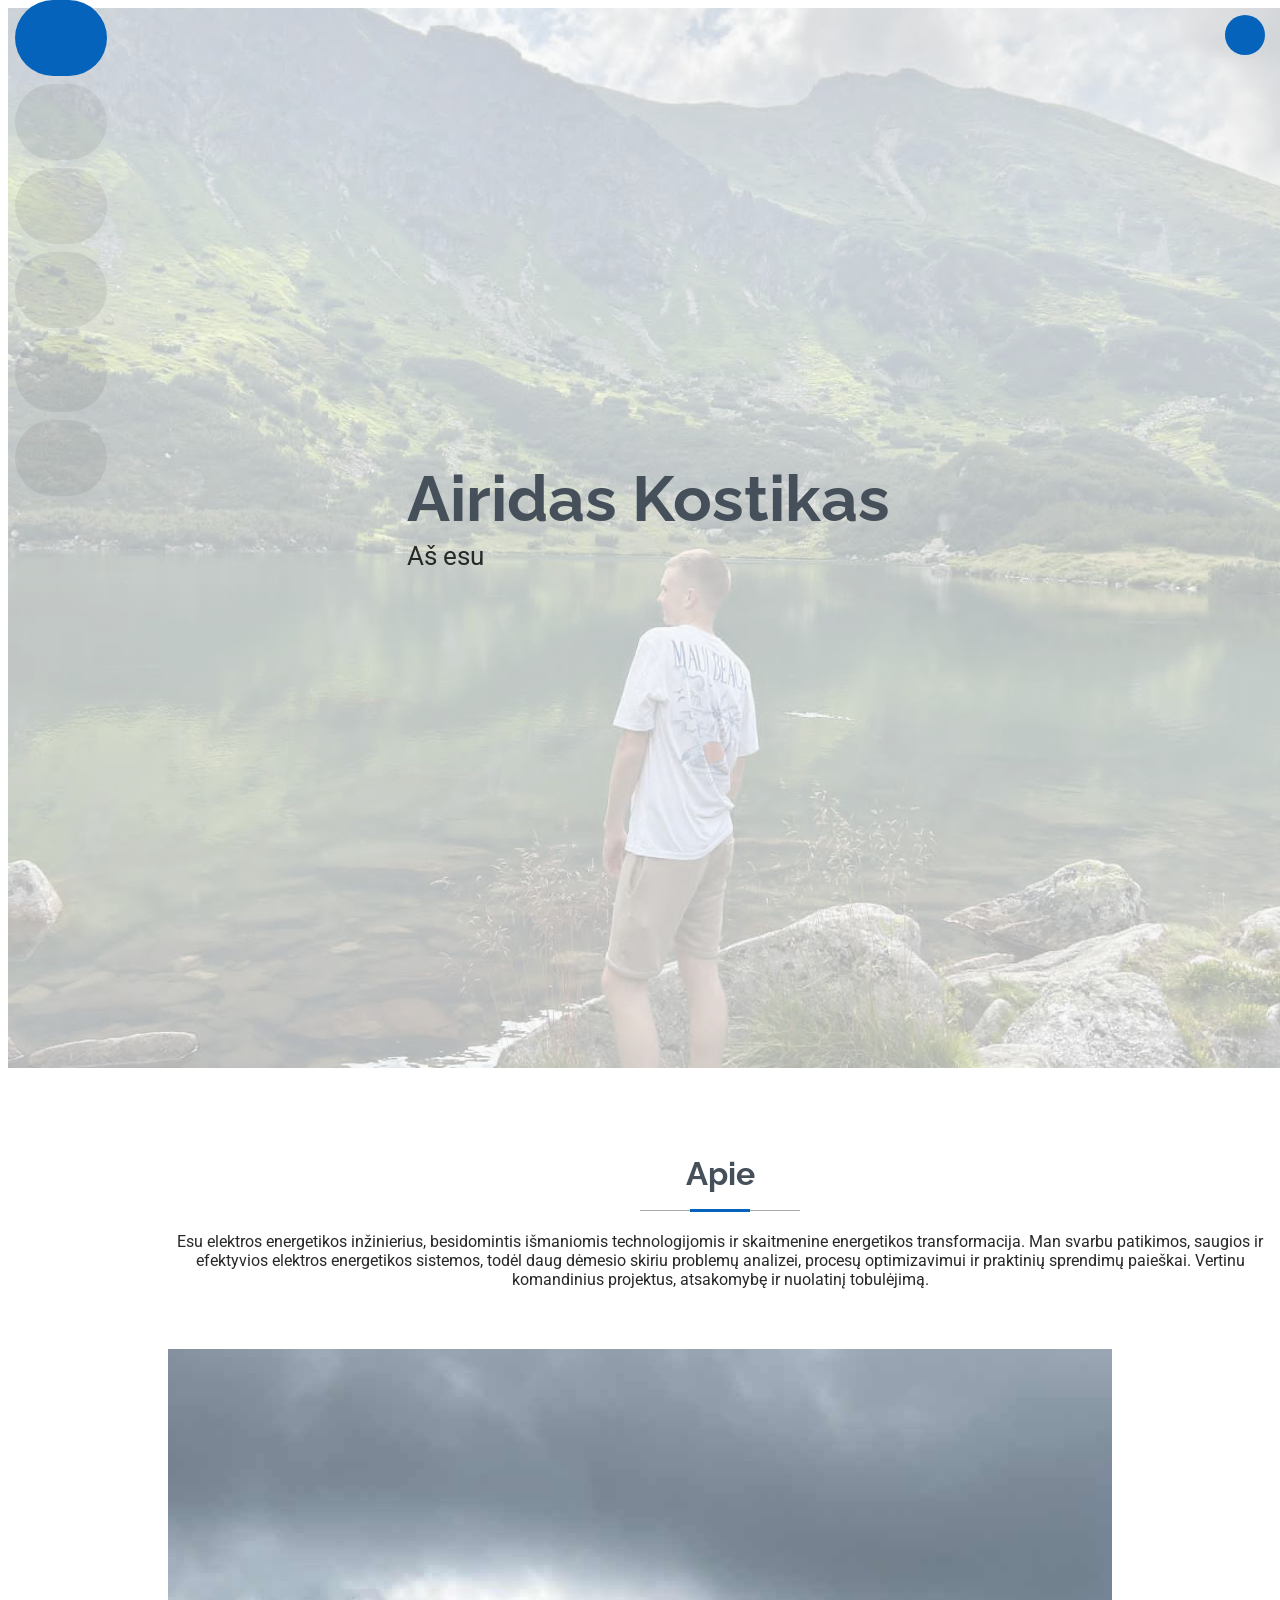
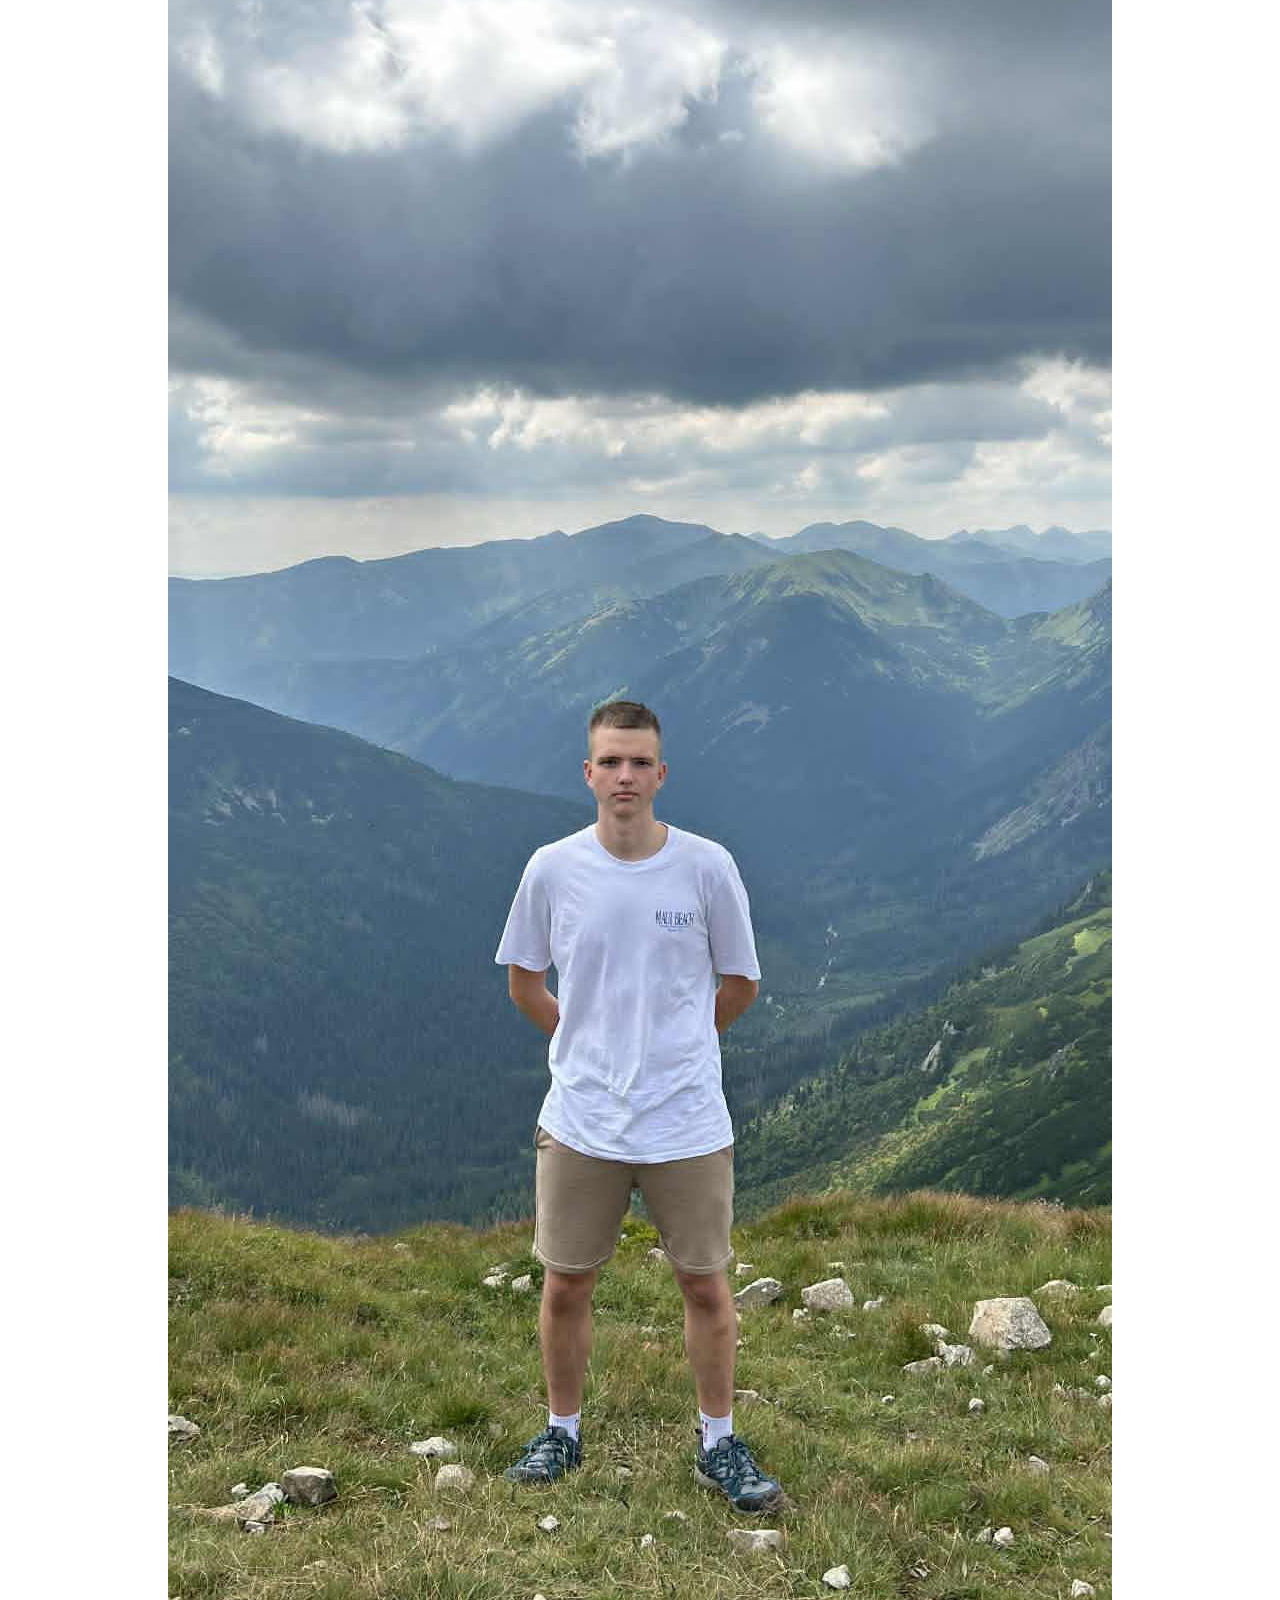
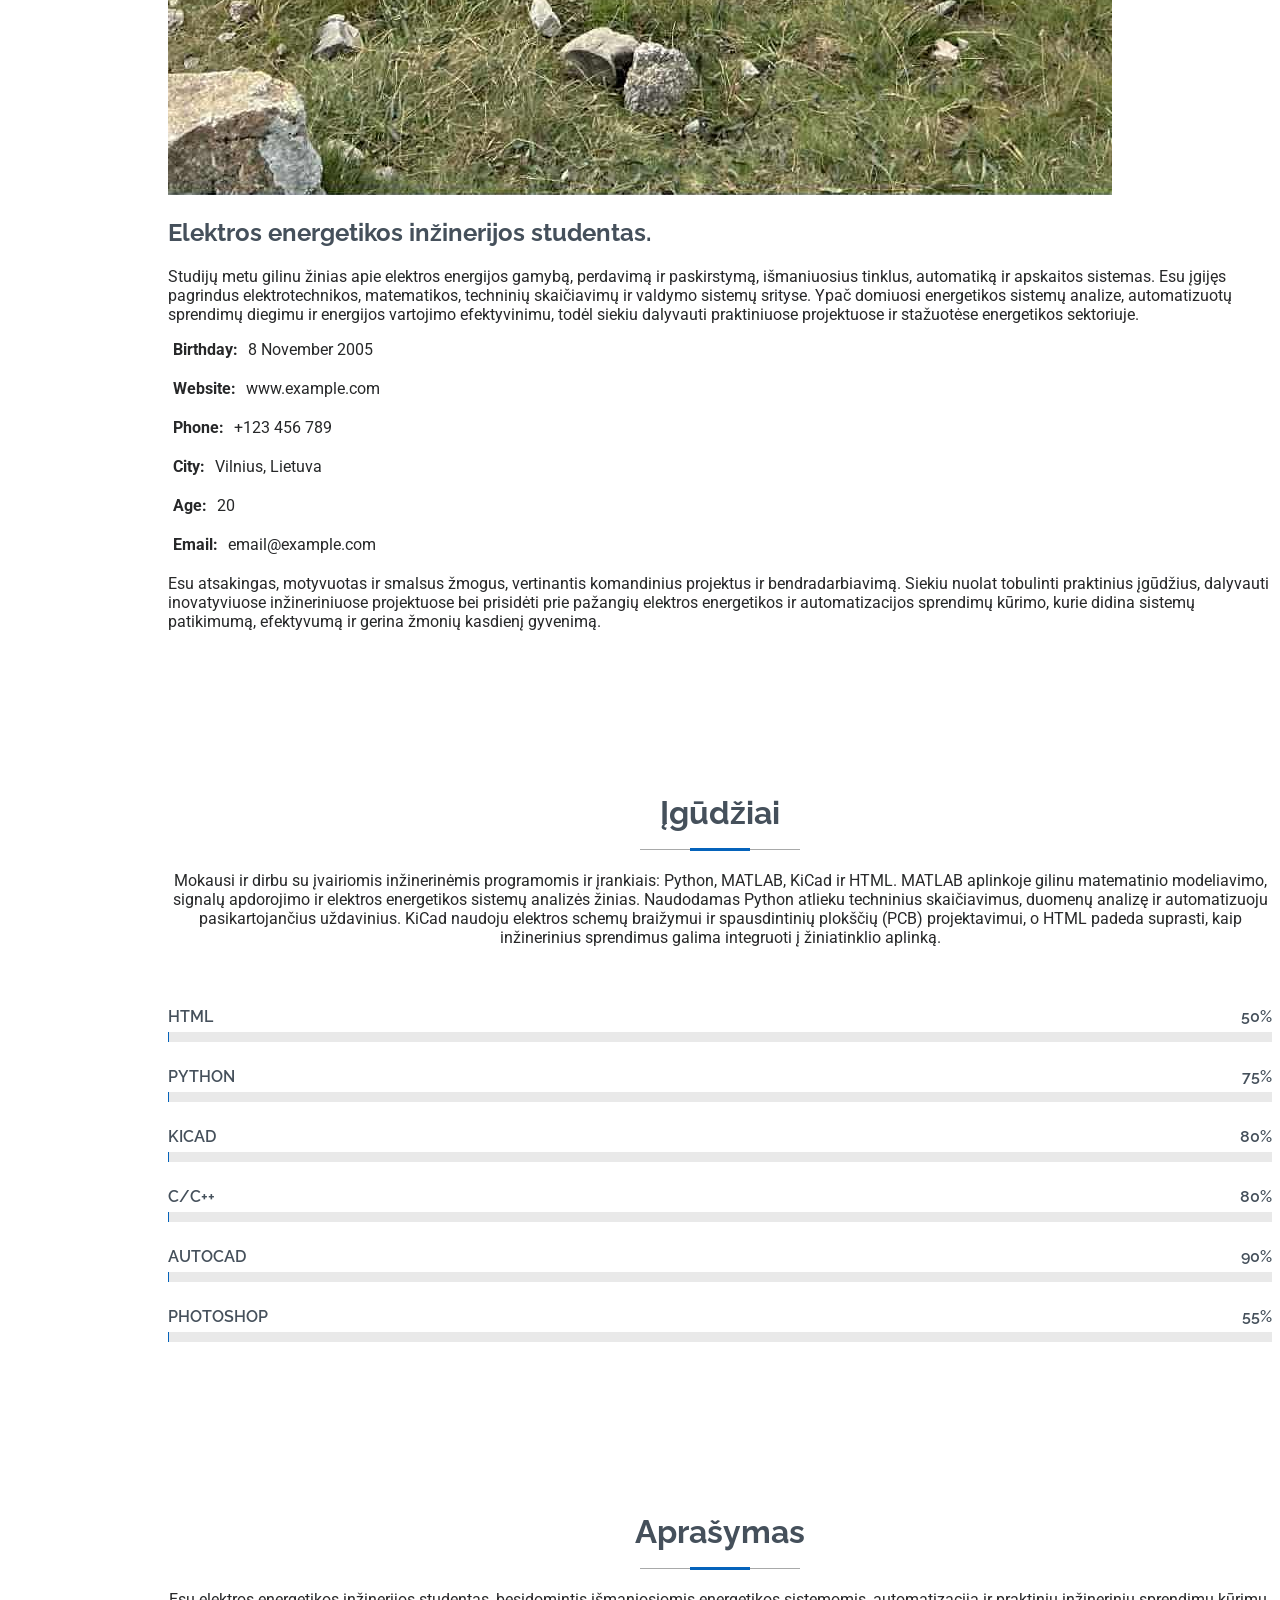
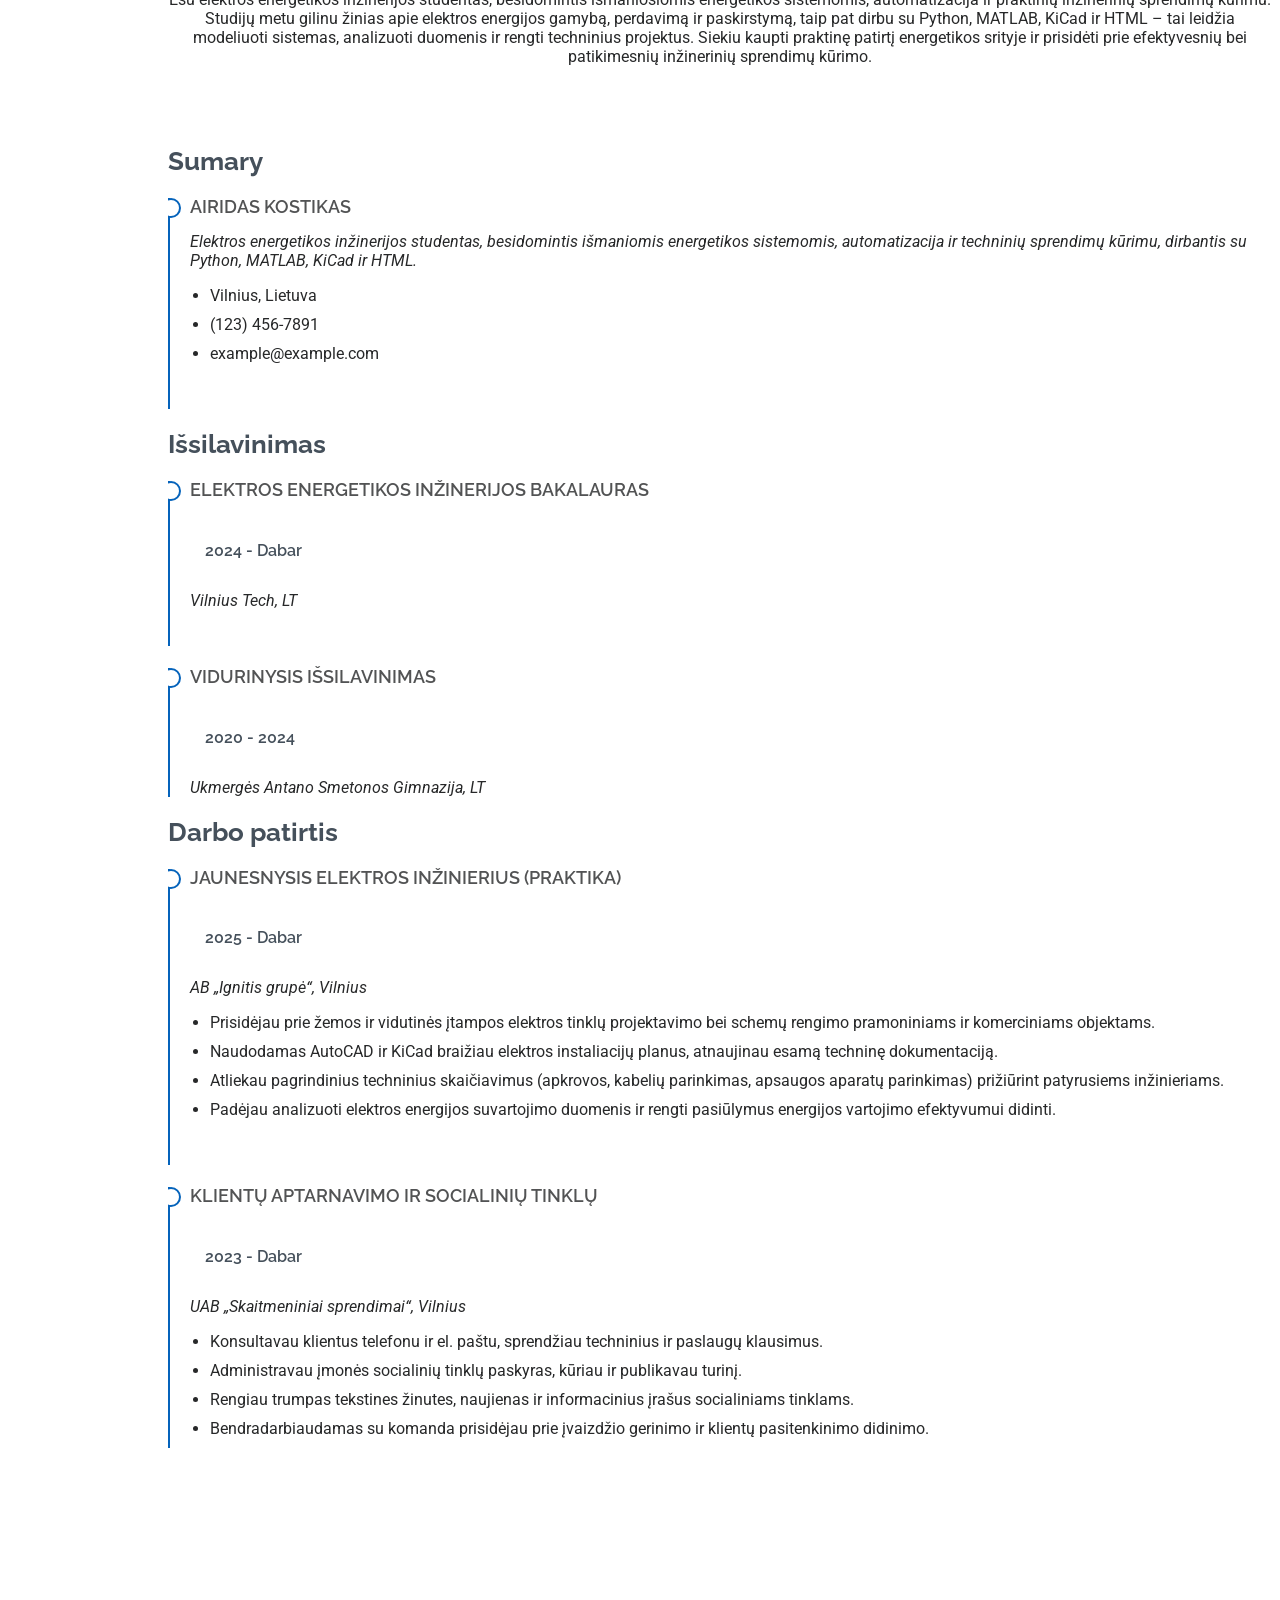
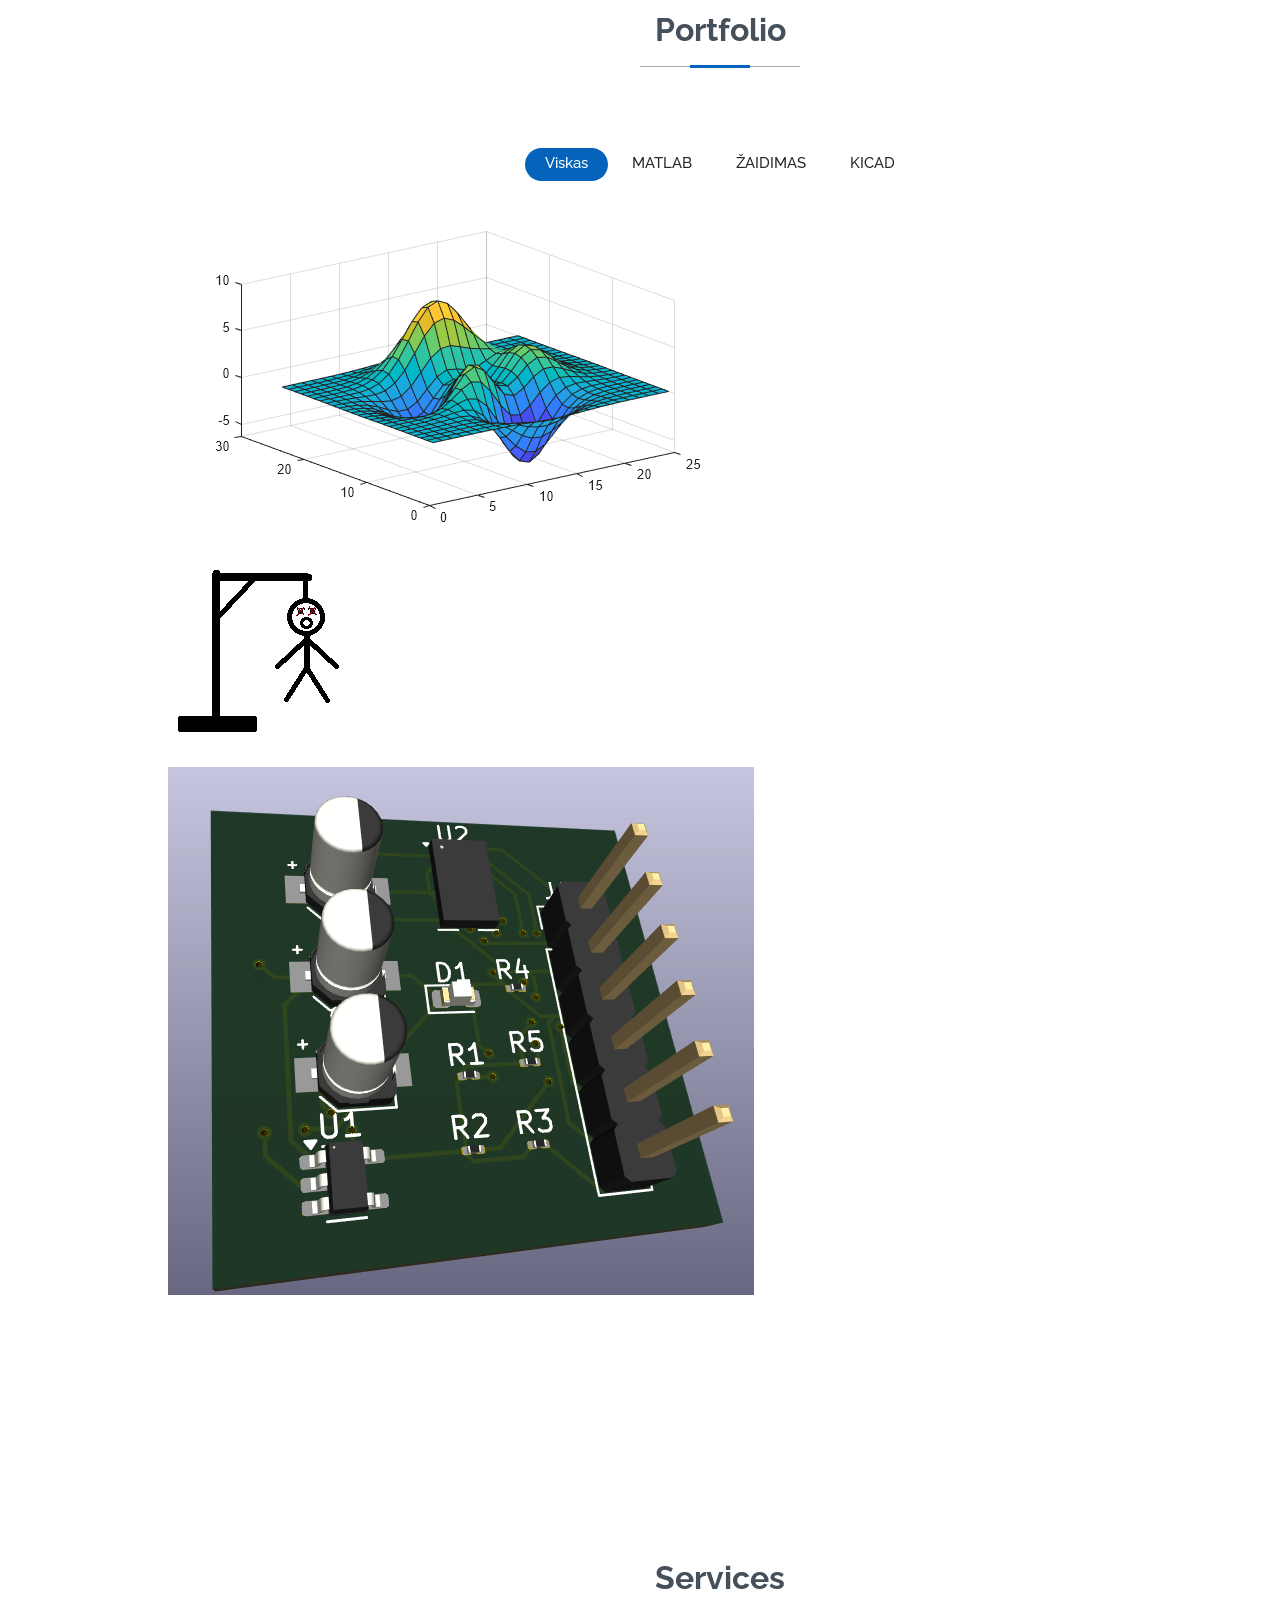
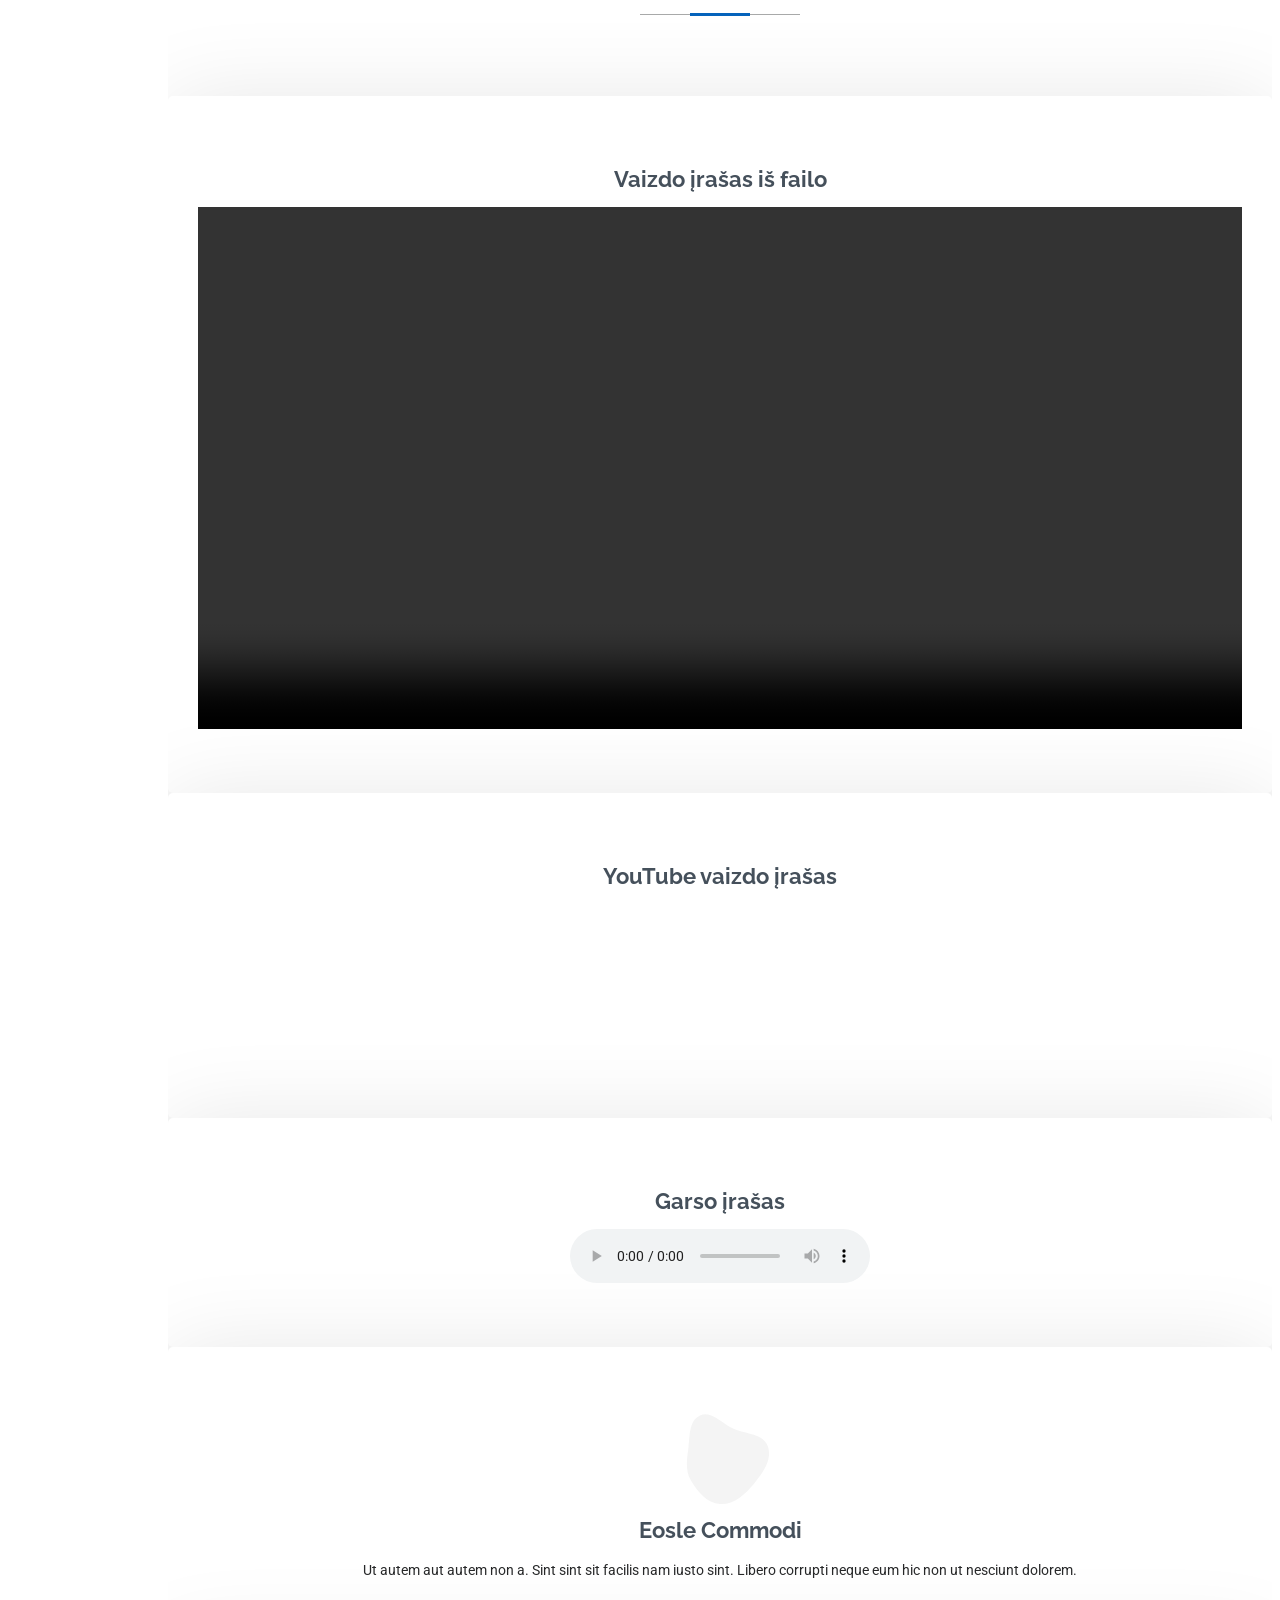
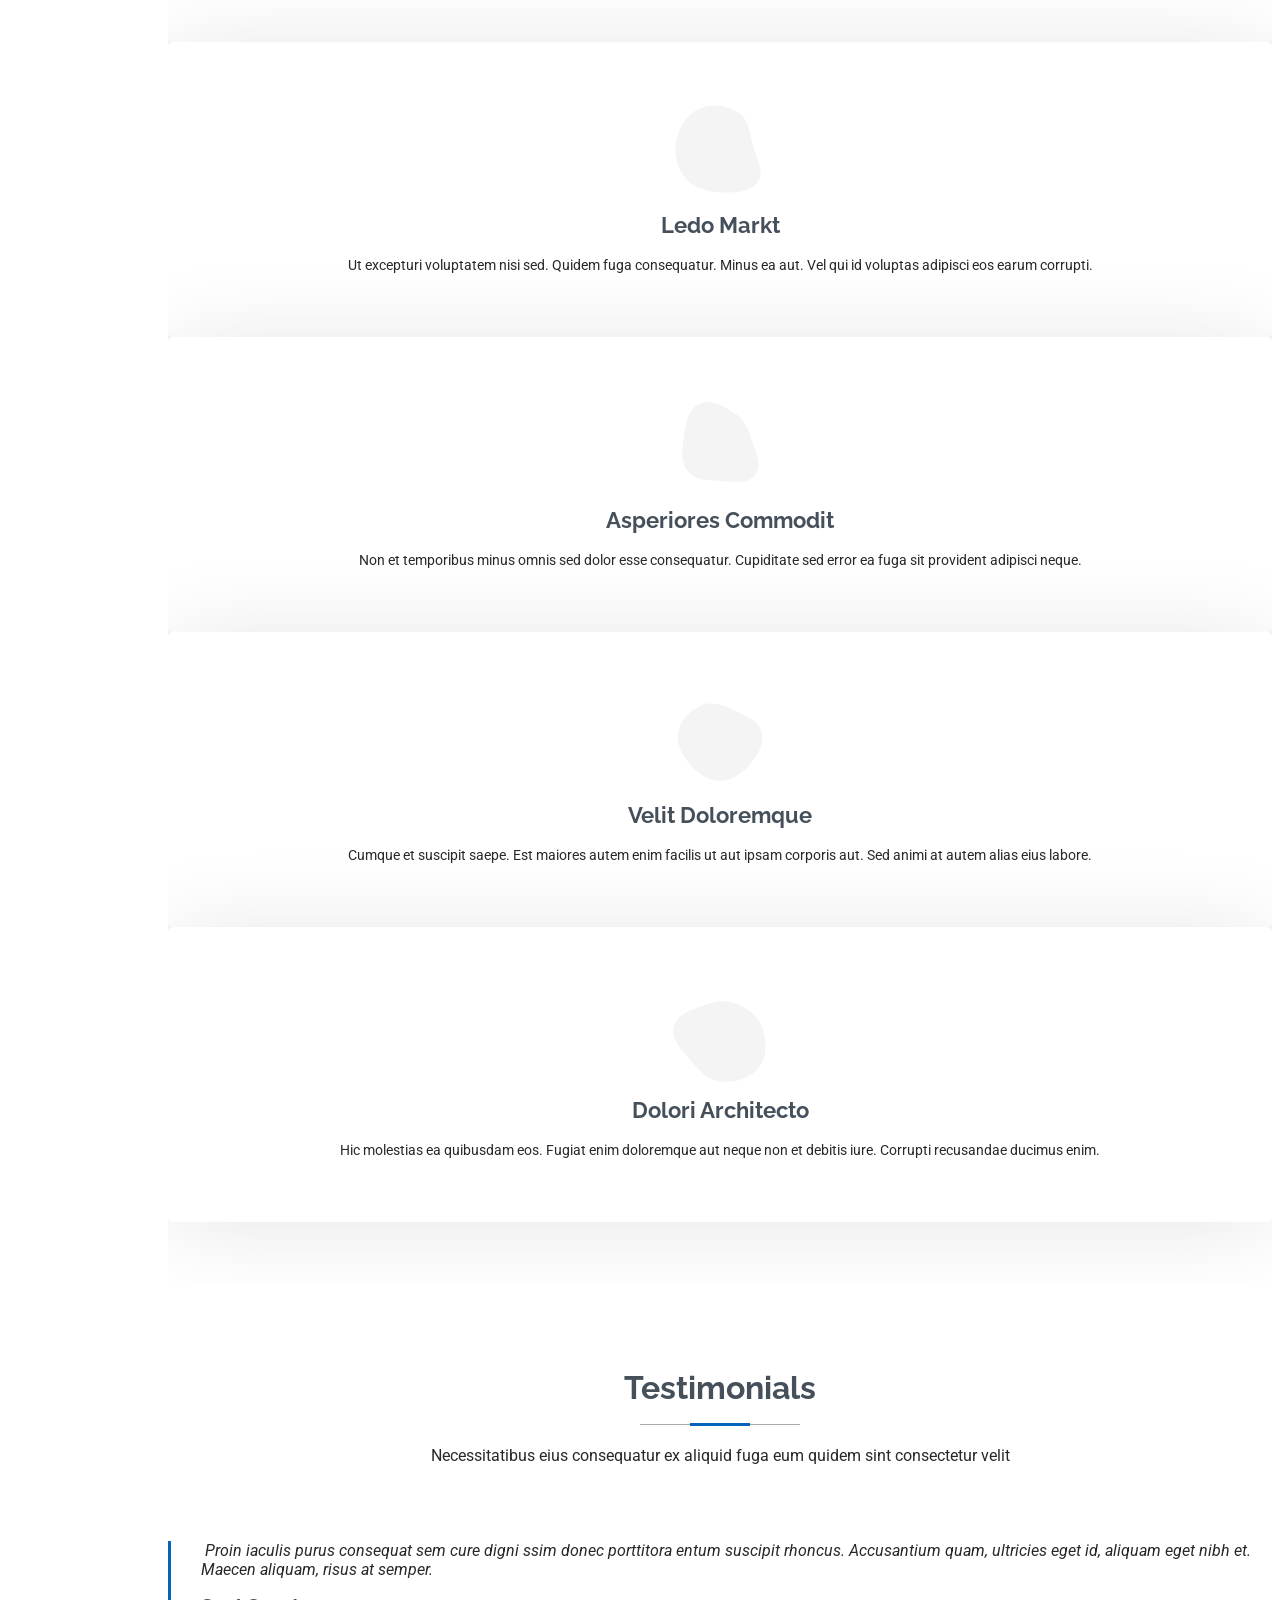
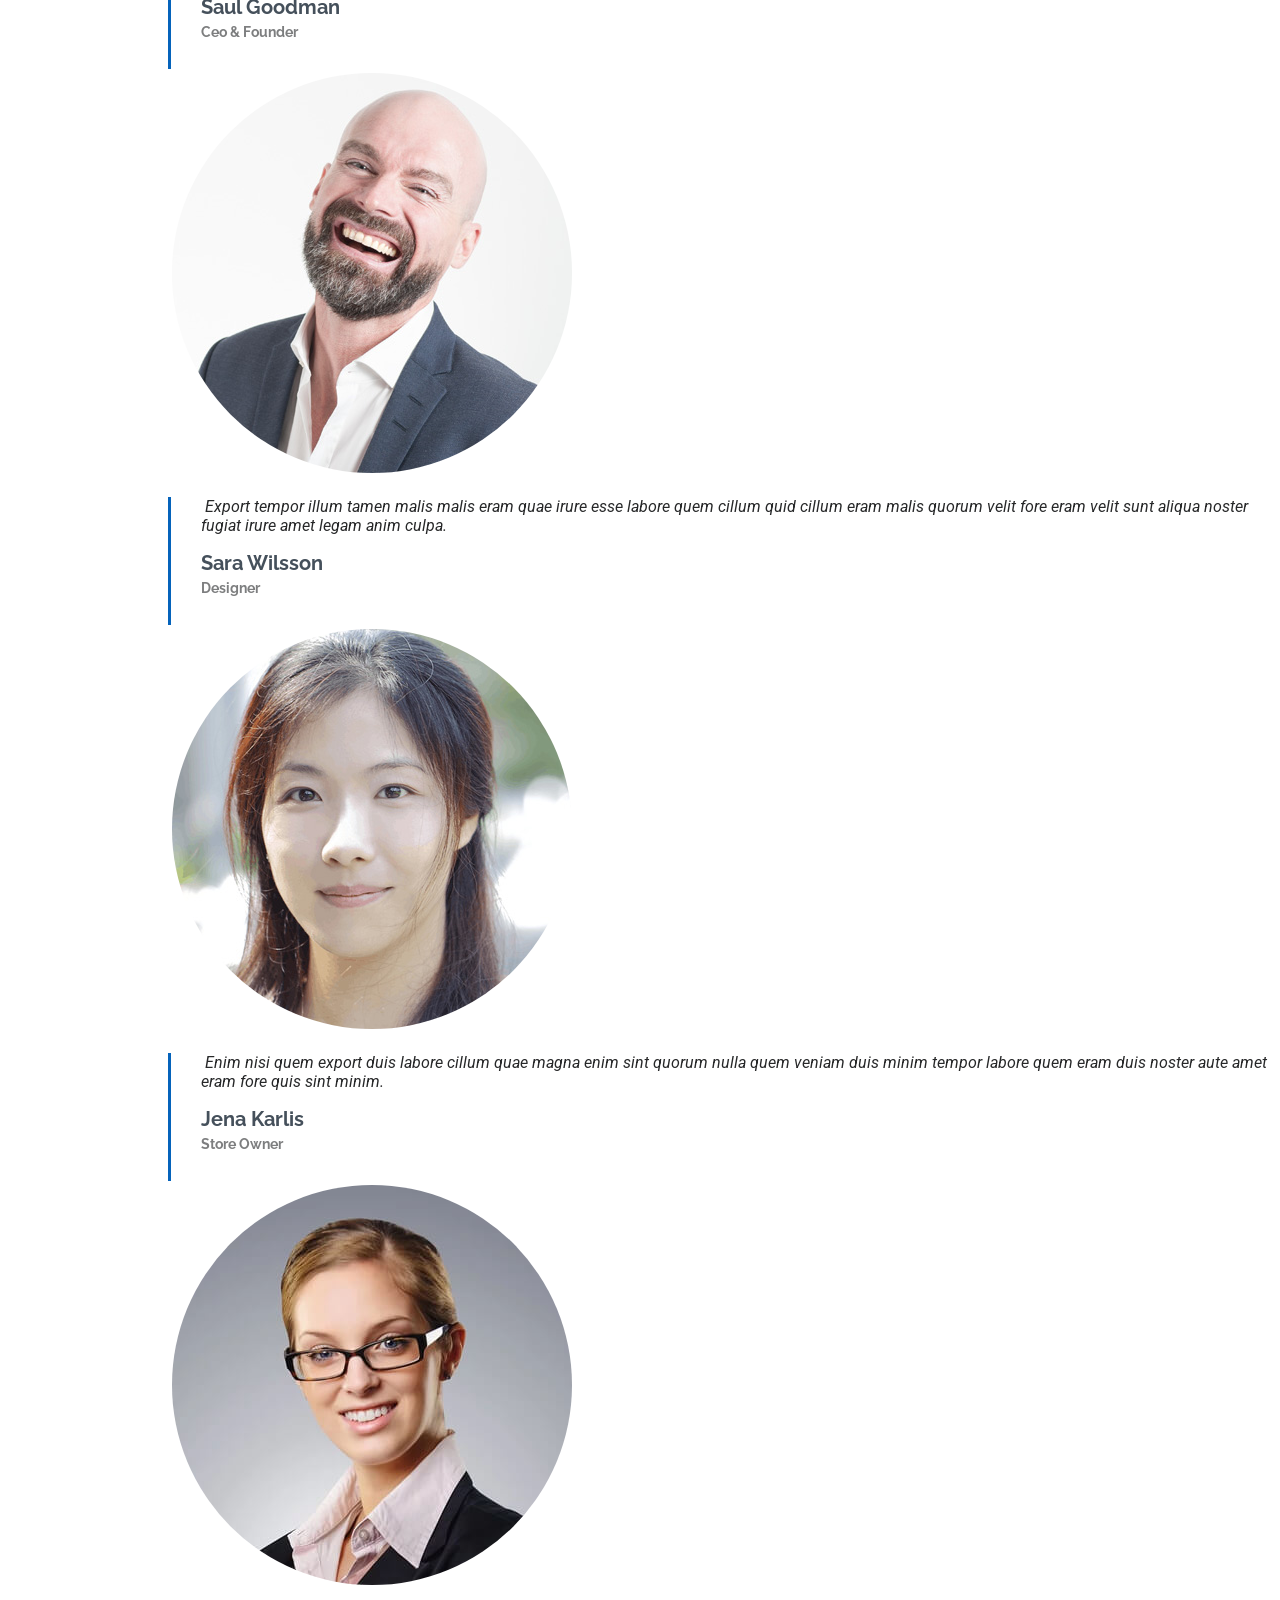
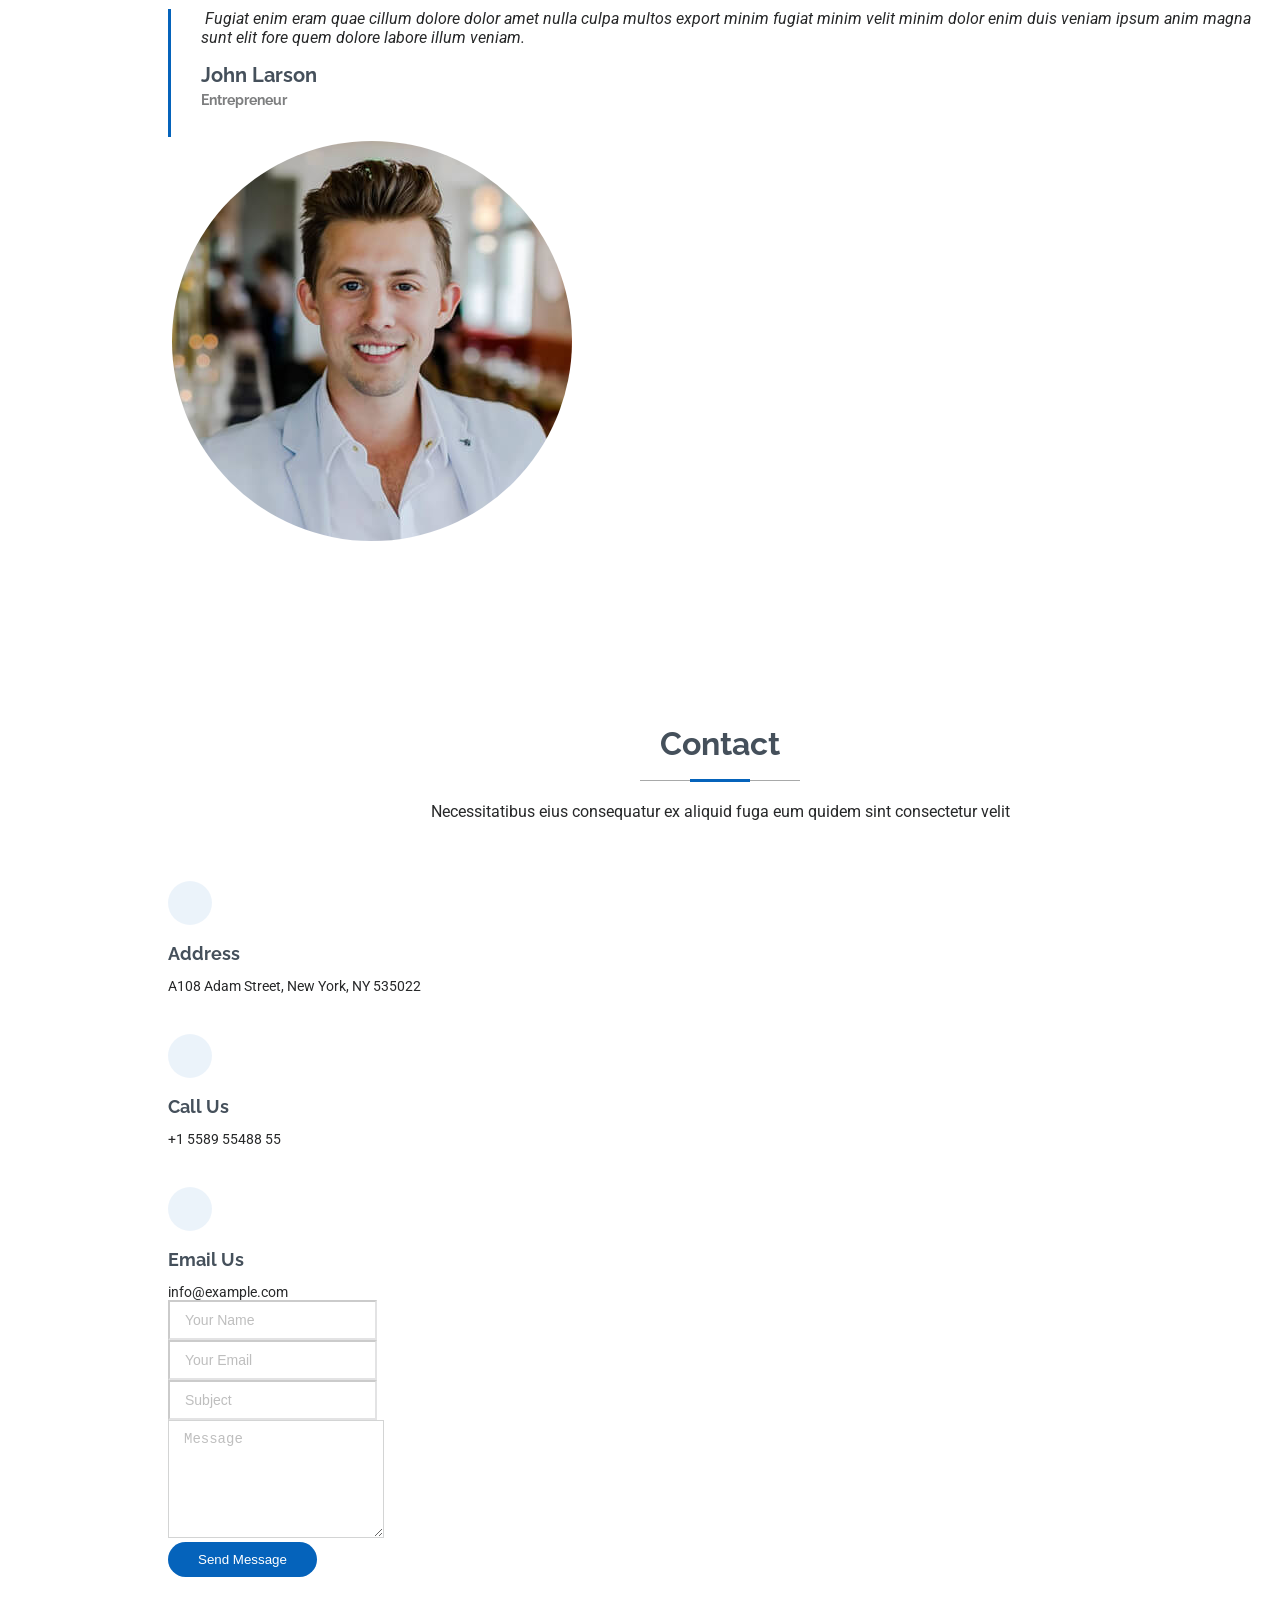
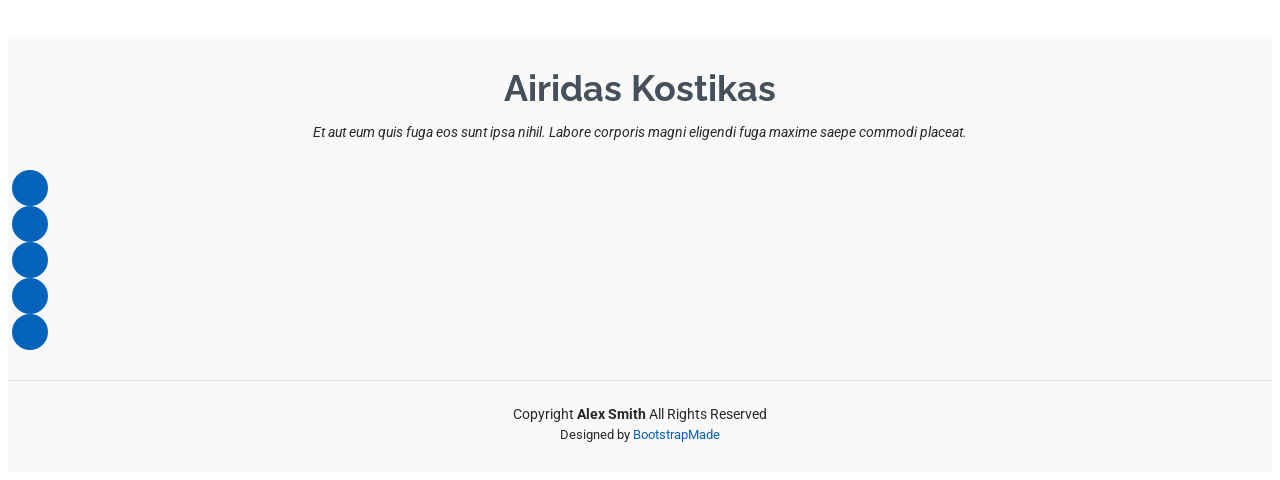
==== index.html @ 0b23cb98 "Add files via upload" ====
<!DOCTYPE html>
<html lang="lt">

<head>
  <meta charset="utf-8">
  <meta content="width=device-width, initial-scale=1.0" name="viewport">
  <title>Mano CV</title>
  <meta content="Airidas Kostikas CV" name="description">
  <meta content="" name="keywords">
  <meta content="Airidas Kostikas CV" name="author">
  <!-- Favicons -->
  <link href="assets/img/favicon.png" rel="icon">
  <link href="assets/img/apple-touch-icon.png" rel="apple-touch-icon">

  <!-- Fonts -->
  <link href="https://fonts.googleapis.com" rel="preconnect">
  <link href="https://fonts.gstatic.com" rel="preconnect" crossorigin>
  <link href="https://fonts.googleapis.com/css2?family=Roboto:ital,wght@0,100;0,300;0,400;0,500;0,700;0,900;1,100;1,300;1,400;1,500;1,700;1,900&family=Poppins:ital,wght@0,100;0,200;0,300;0,400;0,500;0,600;0,700;0,800;0,900;1,100;1,200;1,300;1,400;1,500;1,600;1,700;1,800;1,900&family=Raleway:ital,wght@0,100;0,200;0,300;0,400;0,500;0,600;0,700;0,800;0,900;1,100;1,200;1,300;1,400;1,500;1,600;1,700;1,800;1,900&display=swap" rel="stylesheet">

  <!-- Vendor CSS Files -->
  <link href="assets/vendor/bootstrap/css/bootstrap.min.css" rel="stylesheet">
  <link href="assets/vendor/bootstrap-icons/bootstrap-icons.css" rel="stylesheet">
  <link href="assets/vendor/aos/aos.css" rel="stylesheet">
  <link href="assets/vendor/glightbox/css/glightbox.min.css" rel="stylesheet">
  <link href="assets/vendor/swiper/swiper-bundle.min.css" rel="stylesheet">

  <!-- Main CSS File -->
  <link href="assets/css/main.css" rel="stylesheet">

  <!-- =======================================================
  * Template Name: MyResume
  * Template URL: https://bootstrapmade.com/free-html-bootstrap-template-my-resume/
  * Updated: Jun 29 2024 with Bootstrap v5.3.3
  * Author: BootstrapMade.com
  * License: https://bootstrapmade.com/license/
  ======================================================== -->
</head>

<body class="index-page">

  <header id="header" class="header d-flex flex-column justify-content-center">

    <i class="header-toggle d-xl-none bi bi-list"></i>

    <nav id="navmenu" class="navmenu">
      <ul>
        <li><a href="#hero" class="active"><i class="bi bi-house navicon"></i><span>Home</span></a></li>
        <li><a href="#about"><i class="bi bi-person navicon"></i><span>About</span></a></li>
        <li><a href="#resume"><i class="bi bi-file-earmark-text navicon"></i><span>Resume</span></a></li>
        <li><a href="#portfolio"><i class="bi bi-images navicon"></i><span>Portfolio</span></a></li>
        <li><a href="#services"><i class="bi bi-hdd-stack navicon"></i><span>Services</span></a></li>
        <li><a href="#contact"><i class="bi bi-envelope navicon"></i><span>Contact</span></a></li>
      </ul>
    </nav>

  </header>

  <main class="main">

    <!-- Hero Section -->
    <section id="hero" class="hero section light-background">

      <img src="assets/img/hero-bg.jpg" alt="">

      <div class="container" data-aos="zoom-out">
        <div class="row justify-content-center">
          <div class="col-lg-9">
            <h2>Airidas Kostikas</h2>
            <p>Aš esu <span class="typed" data-typed-items="Elektros energetikos inžinerijos studentas, Elektros inžinierius"></span><span class="typed-cursor typed-cursor--blink" aria-hidden="true"></span></p>
            <div class="social-links">
              <a href="#"><i class="bi bi-twitter-x"></i></a>
              <a href="#"><i class="bi bi-facebook"></i></a>
              <a href="#"><i class="bi bi-instagram"></i></a>
              <a href="#"><i class="bi bi-linkedin"></i></a>
            </div>
          </div>
        </div>
      </div>

    </section><!-- /Hero Section -->

    <!-- About Section -->
    <section id="about" class="about section">

      <!-- Section Title -->
      <div class="container section-title" data-aos="fade-up">
        <h2>Apie</h2>
        <p>Esu elektros energetikos inžinierius, besidomintis išmaniomis technologijomis ir skaitmenine energetikos transformacija. Man svarbu patikimos, saugios ir efektyvios elektros energetikos sistemos, todėl daug dėmesio skiriu problemų analizei, procesų optimizavimui ir praktinių sprendimų paieškai. Vertinu komandinius projektus, atsakomybę ir nuolatinį tobulėjimą.   
        </div><!-- End Section Title -->

      <div class="container" data-aos="fade-up" data-aos-delay="100">

        <div class="row gy-4 justify-content-center">
          <div class="col-lg-4">
            <img src="assets/img/profile-img.jpg" class="img-fluid" alt="">
          </div>
          <div class="col-lg-8 content">
            <h2>Elektros energetikos inžinerijos studentas.</h2>
            <p class="fst-italic py-3">
             Studijų metu gilinu žinias apie elektros energijos gamybą, perdavimą ir paskirstymą, išmaniuosius tinklus, automatiką ir apskaitos sistemas. Esu įgijęs pagrindus elektrotechnikos, matematikos, techninių skaičiavimų ir valdymo sistemų srityse. Ypač domiuosi energetikos sistemų analize, automatizuotų sprendimų diegimu ir energijos vartojimo efektyvinimu, todėl siekiu dalyvauti praktiniuose projektuose ir stažuotėse energetikos sektoriuje.
            </p>
            <div class="row">
              <div class="col-lg-6">
                <ul>
                  <li><i class="bi bi-chevron-right"></i> <strong>Birthday:</strong> <span>8 November 2005</span></li>
                  <li><i class="bi bi-chevron-right"></i> <strong>Website:</strong> <span>www.example.com</span></li>
                  <li><i class="bi bi-chevron-right"></i> <strong>Phone:</strong> <span>+123 456 789</span></li>
                  <li><i class="bi bi-chevron-right"></i> <strong>City:</strong> <span>Vilnius, Lietuva</span></li>
                </ul>
              </div>
              <div class="col-lg-6">
                <ul>
                  <li><i class="bi bi-chevron-right"></i> <strong>Age:</strong> <span>20</span></li>
                  <li><i class="bi bi-chevron-right"></i> <strong>Email:</strong> <span>email@example.com</span></li>
                </ul>
              </div>
            </div>
            <p class="py-3">
              Esu atsakingas, motyvuotas ir smalsus žmogus, vertinantis komandinius projektus ir bendradarbiavimą. Siekiu nuolat tobulinti praktinius įgūdžius, dalyvauti inovatyviuose inžineriniuose projektuose bei prisidėti prie pažangių elektros energetikos ir automatizacijos sprendimų kūrimo, kurie didina sistemų patikimumą, efektyvumą ir gerina žmonių kasdienį gyvenimą.
 
            </p>
          </div>
        </div>

      </div>

    </section><!-- /About Section -->

  

    <!-- Skills Section -->
    <section id="skills" class="skills section">

      <!-- Section Title -->
      <div class="container section-title" data-aos="fade-up">
        <h2>Įgūdžiai</h2>
        <p> Mokausi ir dirbu su įvairiomis inžinerinėmis programomis ir įrankiais: Python, MATLAB, KiCad ir HTML.
          MATLAB aplinkoje gilinu matematinio modeliavimo, signalų apdorojimo ir elektros energetikos sistemų analizės žinias.
          Naudodamas Python atlieku techninius skaičiavimus, duomenų analizę ir automatizuoju pasikartojančius uždavinius.
          KiCad naudoju elektros schemų braižymui ir spausdintinių plokščių (PCB) projektavimui, o HTML padeda suprasti,
          kaip inžinerinius sprendimus galima integruoti į žiniatinklio aplinką.
        </p>
      </div><!-- End Section Title -->

      <div class="container" data-aos="fade-up" data-aos-delay="100">

        <div class="row skills-content skills-animation">

          <div class="col-lg-6">

            <div class="progress">
              <span class="skill"><span>HTML</span> <i class="val">50%</i></span>
              <div class="progress-bar-wrap">
                <div class="progress-bar" role="progressbar" aria-valuenow="50" aria-valuemin="0" aria-valuemax="100"></div>
              </div>
            </div><!-- End Skills Item -->

            <div class="progress">
              <span class="skill"><span>Python</span> <i class="val">75%</i></span>
              <div class="progress-bar-wrap">
                <div class="progress-bar" role="progressbar" aria-valuenow="75" aria-valuemin="0" aria-valuemax="100"></div>
              </div>
            </div><!-- End Skills Item -->

            <div class="progress">
              <span class="skill"><span>KiCad</span> <i class="val">80%</i></span>
              <div class="progress-bar-wrap">
                <div class="progress-bar" role="progressbar" aria-valuenow="80" aria-valuemin="0" aria-valuemax="100"></div>
              </div>
            </div><!-- End Skills Item -->

          </div>

          <div class="col-lg-6">

            <div class="progress">
              <span class="skill"><span>C/C++</span> <i class="val">80%</i></span>
              <div class="progress-bar-wrap">
                <div class="progress-bar" role="progressbar" aria-valuenow="80" aria-valuemin="0" aria-valuemax="100"></div>
              </div>
            </div><!-- End Skills Item -->

            <div class="progress">
              <span class="skill"><span></span>Autocad <i class="val">90%</i></span>
              <div class="progress-bar-wrap">
                <div class="progress-bar" role="progressbar" aria-valuenow="90" aria-valuemin="0" aria-valuemax="100"></div>
              </div>
            </div><!-- End Skills Item -->

            <div class="progress">
              <span class="skill"><span>Photoshop</span> <i class="val">55%</i></span>
              <div class="progress-bar-wrap">
                <div class="progress-bar" role="progressbar" aria-valuenow="55" aria-valuemin="0" aria-valuemax="100"></div>
              </div>
            </div><!-- End Skills Item -->

          </div>

        </div>

      </div>

    </section><!-- /Skills Section -->

    <!-- Resume Section -->
    <section id="resume" class="resume section">

      <!-- Section Title -->
      <div class="container section-title" data-aos="fade-up">
        <h2>Aprašymas</h2>
        <p>Esu elektros energetikos inžinerijos studentas, besidomintis išmaniosiomis energetikos sistemomis, automatizacija ir praktinių inžinerinių sprendimų kūrimu. Studijų metu gilinu žinias apie elektros energijos gamybą, perdavimą ir paskirstymą, taip pat dirbu su Python, MATLAB, KiCad ir HTML – tai leidžia modeliuoti sistemas, analizuoti duomenis ir rengti techninius projektus. Siekiu kaupti praktinę patirtį energetikos srityje ir prisidėti prie efektyvesnių bei patikimesnių inžinerinių sprendimų kūrimo.</p>
      </div><!-- End Section Title -->

      <div class="container">

        <div class="row">

          <div class="col-lg-6" data-aos="fade-up" data-aos-delay="100">
            <h3 class="resume-title">Sumary</h3>

            <div class="resume-item pb-0">
              <h4>Airidas Kostikas</h4>
              <p><em>Elektros energetikos inžinerijos studentas, besidomintis išmaniomis energetikos sistemomis, automatizacija ir techninių sprendimų kūrimu, dirbantis su Python, MATLAB, KiCad ir HTML.</em></p>
              <ul>
                <li>Vilnius, Lietuva</li>
                <li>(123) 456-7891</li>
                <li>example@example.com</li>
              </ul>
            </div><!-- Edn Resume Item -->

            <h3 class="resume-title">Išsilavinimas</h3>
            <div class="resume-item">
              <h4>Elektros energetikos inžinerijos bakalauras</h4>
              <h5>2024 - Dabar</h5>
              <p><em>Vilnius Tech, LT</em></p>
            </div><!-- Edn Resume Item -->

            <div class="resume-item">
              <h4>Vidurinysis išsilavinimas</h4>
              <h5>2020 - 2024</h5>
              <p><em>Ukmergės Antano Smetonos Gimnazija, LT</em></p>
            </div><!-- Edn Resume Item -->

          </div>

          <div class="col-lg-6" data-aos="fade-up" data-aos-delay="200">
            <h3 class="resume-title">Darbo patirtis</h3>
            <div class="resume-item">
              <h4>Jaunesnysis elektros inžinierius (praktika)</h4>
              <h5>2025 - Dabar</h5>
              <p><em>AB „Ignitis grupė“, Vilnius</em></p>
              <ul>
                <li>Prisidėjau prie žemos ir vidutinės įtampos elektros tinklų projektavimo bei schemų rengimo pramoniniams ir komerciniams objektams.</li>
                <li>Naudodamas AutoCAD ir KiCad braižiau elektros instaliacijų planus, atnaujinau esamą techninę dokumentaciją. </li>
                <li>Atliekau pagrindinius techninius skaičiavimus (apkrovos, kabelių parinkimas, apsaugos aparatų parinkimas) prižiūrint patyrusiems inžinieriams.</li>
                <li>Padėjau analizuoti elektros energijos suvartojimo duomenis ir rengti pasiūlymus energijos vartojimo efektyvumui didinti.</li>
              </ul>
            </div><!-- Edn Resume Item -->

            <div class="resume-item">
              <h4>Klientų aptarnavimo ir socialinių tinklų</h4>
              <h5>2023 - Dabar</h5>
              <p><em>UAB „Skaitmeniniai sprendimai“, Vilnius</em></p>
              <ul>
                <li>Konsultavau klientus telefonu ir el. paštu, sprendžiau techninius ir paslaugų klausimus.</li>
                <li>Administravau įmonės socialinių tinklų paskyras, kūriau ir publikavau turinį.</li>
                <li>Rengiau trumpas tekstines žinutes, naujienas ir informacinius įrašus socialiniams tinklams.</li>
                <li>Bendradarbiaudamas su komanda prisidėjau prie įvaizdžio gerinimo ir klientų pasitenkinimo didinimo.</li>
              </ul>
            </div><!-- Edn Resume Item -->

          </div>

        </div>

      </div>

    </section><!-- /Resume Section -->

    <!-- Portfolio Section -->
    <section id="portfolio" class="portfolio section">

      <!-- Section Title -->
      <div class="container section-title" data-aos="fade-up">
        <h2>Portfolio</h2>
      </div><!-- End Section Title -->

      <div class="container">

        <div class="isotope-layout" data-default-filter="*" data-layout="masonry" data-sort="original-order">

          <ul class="portfolio-filters isotope-filters" data-aos="fade-up" data-aos-delay="100">
            <li data-filter="*" class="filter-active">Viskas</li>
            <li data-filter=".filter-app">MATLAB</li>
            <li data-filter=".filter-product">ŽAIDIMAS</li>
            <li data-filter=".filter-branding">KICAD</li>
          </ul><!-- End Portfolio Filters -->

          <div class="row gy-4 isotope-container" data-aos="fade-up" data-aos-delay="200">

            <div class="col-lg-4 col-md-6 portfolio-item isotope-item filter-app">
              <img src="assets/img/masonry-portfolio/masonry-portfolio-1.jpg" class="img-fluid" alt="">
              <div class="portfolio-info">
                <h4>MATLAB</h4>
                <p>Lorem ipsum, dolor sit</p>
                <a href="assets/img/masonry-portfolio/masonry-portfolio-1.jpg" title="MATLAB" data-gallery="portfolio-gallery-app" class="glightbox preview-link"><i class="bi bi-zoom-in"></i></a>
                <a href="portfolio-details.html" title="More Details" class="details-link"><i class="bi bi-link-45deg"></i></a>
              </div>
            </div><!-- End Portfolio Item -->

            <div class="col-lg-4 col-md-6 portfolio-item isotope-item filter-product">
              <img src="assets/img/masonry-portfolio/masonry-portfolio-2.jpg" class="img-fluid" alt="">
              <div class="portfolio-info">
                <h4>ŽAIDIMAS</h4>
                <p>Lorem ipsum, dolor sit</p>
                <a href="assets/img/masonry-portfolio/masonry-portfolio-2.jpg" title="ŽAIDIMAS" data-gallery="portfolio-gallery-product" class="glightbox preview-link"><i class="bi bi-zoom-in"></i></a>
                <a href="portfolio-details.html" title="More Details" class="details-link"><i class="bi bi-link-45deg"></i></a>
              </div>
            </div><!-- End Portfolio Item -->

            <div class="col-lg-4 col-md-6 portfolio-item isotope-item filter-branding">
              <img src="assets/img/masonry-portfolio/masonry-portfolio-3.jpg" class="img-fluid" alt="">
              <div class="portfolio-info">
                <h4>KICAD</h4>
                <p>Lorem ipsum, dolor sit</p>
                <a href="assets/img/masonry-portfolio/masonry-portfolio-3.jpg" title="KICAD" data-gallery="portfolio-gallery-branding" class="glightbox preview-link"><i class="bi bi-zoom-in"></i></a>
                <a href="portfolio-details.html" title="More Details" class="details-link"><i class="bi bi-link-45deg"></i></a>
              </div>
            </div><!-- End Portfolio Item -->

            <div class="col-lg-4 col-md-6 portfolio-item isotope-item filter-app">
              <img src="assets/img/masonry-portfolio/masonry-portfolio-4.jpg" class="img-fluid" alt="">
              <div class="portfolio-info">
                <h4>App 2</h4>
                <p>Lorem ipsum, dolor sit</p>
                <a href="assets/img/masonry-portfolio/masonry-portfolio-4.jpg" title="App 2" data-gallery="portfolio-gallery-app" class="glightbox preview-link"><i class="bi bi-zoom-in"></i></a>
                <a href="portfolio-details.html" title="More Details" class="details-link"><i class="bi bi-link-45deg"></i></a>
              </div>
            </div><!-- End Portfolio Item -->

            <div class="col-lg-4 col-md-6 portfolio-item isotope-item filter-product">
              <img src="assets/img/masonry-portfolio/masonry-portfolio-5.jpg" class="img-fluid" alt="">
              <div class="portfolio-info">
                <h4>Product 2</h4>
                <p>Lorem ipsum, dolor sit</p>
                <a href="assets/img/masonry-portfolio/masonry-portfolio-5.jpg" title="Product 2" data-gallery="portfolio-gallery-product" class="glightbox preview-link"><i class="bi bi-zoom-in"></i></a>
                <a href="portfolio-details.html" title="More Details" class="details-link"><i class="bi bi-link-45deg"></i></a>
              </div>
            </div><!-- End Portfolio Item -->

            <div class="col-lg-4 col-md-6 portfolio-item isotope-item filter-branding">
              <img src="assets/img/masonry-portfolio/masonry-portfolio-6.jpg" class="img-fluid" alt="">
              <div class="portfolio-info">
                <h4>Branding 2</h4>
                <p>Lorem ipsum, dolor sit</p>
                <a href="assets/img/masonry-portfolio/masonry-portfolio-6.jpg" title="Branding 2" data-gallery="portfolio-gallery-branding" class="glightbox preview-link"><i class="bi bi-zoom-in"></i></a>
                <a href="portfolio-details.html" title="More Details" class="details-link"><i class="bi bi-link-45deg"></i></a>
              </div>
            </div><!-- End Portfolio Item -->

            <div class="col-lg-4 col-md-6 portfolio-item isotope-item filter-app">
              <img src="assets/img/masonry-portfolio/masonry-portfolio-7.jpg" class="img-fluid" alt="">
              <div class="portfolio-info">
                <h4>App 3</h4>
                <p>Lorem ipsum, dolor sit</p>
                <a href="assets/img/masonry-portfolio/masonry-portfolio-7.jpg" title="App 3" data-gallery="portfolio-gallery-app" class="glightbox preview-link"><i class="bi bi-zoom-in"></i></a>
                <a href="portfolio-details.html" title="More Details" class="details-link"><i class="bi bi-link-45deg"></i></a>
              </div>
            </div><!-- End Portfolio Item -->

            <div class="col-lg-4 col-md-6 portfolio-item isotope-item filter-product">
              <img src="assets/img/masonry-portfolio/masonry-portfolio-8.jpg" class="img-fluid" alt="">
              <div class="portfolio-info">
                <h4>Product 3</h4>
                <p>Lorem ipsum, dolor sit</p>
                <a href="assets/img/masonry-portfolio/masonry-portfolio-8.jpg" title="Product 3" data-gallery="portfolio-gallery-product" class="glightbox preview-link"><i class="bi bi-zoom-in"></i></a>
                <a href="portfolio-details.html" title="More Details" class="details-link"><i class="bi bi-link-45deg"></i></a>
              </div>
            </div><!-- End Portfolio Item -->

            <div class="col-lg-4 col-md-6 portfolio-item isotope-item filter-branding">
              <img src="assets/img/masonry-portfolio/masonry-portfolio-9.jpg" class="img-fluid" alt="">
              <div class="portfolio-info">
                <h4>Branding 3</h4>
                <p>Lorem ipsum, dolor sit</p>
                <a href="assets/img/masonry-portfolio/masonry-portfolio-9.jpg" title="Branding 2" data-gallery="portfolio-gallery-branding" class="glightbox preview-link"><i class="bi bi-zoom-in"></i></a>
                <a href="portfolio-details.html" title="More Details" class="details-link"><i class="bi bi-link-45deg"></i></a>
              </div>
            </div><!-- End Portfolio Item -->

          </div><!-- End Portfolio Container -->

        </div>

      </div>

    </section><!-- /Portfolio Section -->

    <!-- Services Section -->
    <section id="services" class="services section">

      <!-- Section Title -->
      <div class="container section-title" data-aos="fade-up">
        <h2>Services</h2>
      </div><!-- End Section Title -->

      <div class="container">

        <div class="row gy-4">

        <!-- Pavyzdinis vaizdo įrašas (lokalus failas) -->
          <div class="col-lg-4 col-md-6" data-aos="fade-up" data-aos-delay="100">
            <div class="service-item item-cyan position-relative">
              <h3>Vaizdo įrašas iš failo</h3>
              <video controls width="100%">
                <source src="assets/media/keyboard.mp4" type="video/mp4">
              </video>
            </div>
          </div>

          <div class="col-lg-4 col-md-6" data-aos="fade-up" data-aos-delay="200">
            <div class="service-item item-orange position-relative">
              <h3>YouTube vaizdo įrašas</h3>
              <div class="ratio ratio-16x9">
                <iframe 
                  src="https://www.youtube.com/watch?v=1N6sV6eW6VM&list=RDzoLiaUh5jFw&index=17"
                  title="YouTube video player"
                  frameborder="0"
                  allow="accelerometer; autoplay; clipboard-write; encrypted-media; gyroscope; picture-in-picture; web-share"
                  allowfullscreen>
                </iframe>
              </div>
            </div>
          </div>
          
          <!-- Garso įrašas -->
          <div class="col-lg-4 col-md-6" data-aos="fade-up" data-aos-delay="300">
            <div class="service-item item-teal position-relative">
              <h3>Garso įrašas</h3>
              <audio controls>
                <source src="assets/media/ticking.mp3" type="audio/mpeg">
              </audio>
            </div>
          </div>
          <!-- End Audio -->

          <div class="col-lg-4 col-md-6" data-aos="fade-up" data-aos-delay="200">
            <div class="service-item item-orange position-relative">
              <div class="icon">
                <svg width="100" height="100" viewBox="0 0 600 600" xmlns="http://www.w3.org/2000/svg">
                  <path stroke="none" stroke-width="0" fill="#f5f5f5" d="M300,582.0697525312426C382.5290701553225,586.8405444964366,449.9789794690241,525.3245884688669,502.5850820975895,461.55621195738473C556.606425686781,396.0723002908107,615.8543463187945,314.28637112970534,586.6730223649479,234.56875336149918C558.9533121215079,158.8439757836574,454.9685369536778,164.00468322053177,381.49747125262974,130.76875717737553C312.15926192815925,99.40240125094834,248.97055460311594,18.661163978235184,179.8680185752513,50.54337015887873C110.5421016452524,82.52863877960104,119.82277516462835,180.83849132639028,109.12597500060166,256.43424936330496C100.08760227029461,320.3096726198365,92.17705696193138,384.0621239912766,124.79988738764834,439.7174275375508C164.83382741302287,508.01625554203684,220.96474134820875,577.5009287672846,300,582.0697525312426"></path>
                </svg>
                <i class="bi bi-broadcast"></i>
              </div>
              <a href="#" class="stretched-link">
                <h3>Eosle Commodi</h3>
              </a>
              <p>Ut autem aut autem non a. Sint sint sit facilis nam iusto sint. Libero corrupti neque eum hic non ut nesciunt dolorem.</p>
            </div>
          </div><!-- End Service Item -->

          <div class="col-lg-4 col-md-6" data-aos="fade-up" data-aos-delay="300">
            <div class="service-item item-teal position-relative">
              <div class="icon">
                <svg width="100" height="100" viewBox="0 0 600 600" xmlns="http://www.w3.org/2000/svg">
                  <path stroke="none" stroke-width="0" fill="#f5f5f5" d="M300,541.5067337569781C382.14930387511276,545.0595476570109,479.8736841581634,548.3450877840088,526.4010558755058,480.5488172755941C571.5218469581645,414.80211281144784,517.5187510058486,332.0715597781072,496.52539010469104,255.14436215662573C477.37192572678356,184.95920475031193,473.57363656557914,105.61284051026155,413.0603344069578,65.22779650032875C343.27470386102294,18.654635553484475,251.2091493199835,5.337323636656869,175.0934190732945,40.62881213300186C97.87086631185822,76.43348514350839,51.98124368387456,156.15599469081315,36.44837278890362,239.84606092416172C21.716077023791087,319.22268207091537,43.775223500013084,401.1760424656574,96.891909868211,461.97329694683043C147.22146801428983,519.5804099606455,223.5754009179313,538.201503339737,300,541.5067337569781"></path>
                </svg>
                <i class="bi bi-easel"></i>
              </div>
              <a href="#" class="stretched-link">
                <h3>Ledo Markt</h3>
              </a>
              <p>Ut excepturi voluptatem nisi sed. Quidem fuga consequatur. Minus ea aut. Vel qui id voluptas adipisci eos earum corrupti.</p>
            </div>
          </div><!-- End Service Item -->

          <div class="col-lg-4 col-md-6" data-aos="fade-up" data-aos-delay="400">
            <div class="service-item item-red position-relative">
              <div class="icon">
                <svg width="100" height="100" viewBox="0 0 600 600" xmlns="http://www.w3.org/2000/svg">
                  <path stroke="none" stroke-width="0" fill="#f5f5f5" d="M300,503.46388370962813C374.79870501325706,506.71871716319447,464.8034551963731,527.1746412648533,510.4981551193396,467.86667711651364C555.9287308511215,408.9015244558933,512.6030010748507,327.5744911775523,490.211057578863,256.5855673507754C471.097692560561,195.9906835881958,447.69079081568157,138.11976852964426,395.19560036434837,102.3242989838813C329.3053358748298,57.3949838291264,248.02791733380457,8.279543830951368,175.87071277845988,42.242879143198664C103.41431057327972,76.34704239035025,93.79494320519305,170.9812938413882,81.28167332365135,250.07896920659033C70.17666984294237,320.27484674793965,64.84698225790005,396.69656628748305,111.28512138212992,450.4950937839243C156.20124167950087,502.5303643271138,231.32542653798444,500.4755392045468,300,503.46388370962813"></path>
                </svg>
                <i class="bi bi-bounding-box-circles"></i>
              </div>
              <a href="#" class="stretched-link">
                <h3>Asperiores Commodit</h3>
              </a>
              <p>Non et temporibus minus omnis sed dolor esse consequatur. Cupiditate sed error ea fuga sit provident adipisci neque.</p>
              <a href="#" class="stretched-link"></a>
            </div>
          </div><!-- End Service Item -->

          <div class="col-lg-4 col-md-6" data-aos="fade-up" data-aos-delay="500">
            <div class="service-item item-indigo position-relative">
              <div class="icon">
                <svg width="100" height="100" viewBox="0 0 600 600" xmlns="http://www.w3.org/2000/svg">
                  <path stroke="none" stroke-width="0" fill="#f5f5f5" d="M300,532.3542879108572C369.38199826031484,532.3153073249985,429.10787420159085,491.63046689027357,474.5244479745417,439.17860296908856C522.8885846962883,383.3225815378663,569.1668002868075,314.3205725914397,550.7432151929288,242.7694973846089C532.6665558377875,172.5657663291529,456.2379748765914,142.6223662098291,390.3689995646985,112.34683881706744C326.66090330228417,83.06452184765237,258.84405631176094,53.51806209861945,193.32584062364296,78.48882559362697C121.61183558270385,105.82097193414197,62.805066853699245,167.19869350419734,48.57481801355237,242.6138429142374C34.843463184063346,315.3850353017275,76.69343916112496,383.4422959591041,125.22947124332185,439.3748458443577C170.7312796277747,491.8107796887764,230.57421082200815,532.3932930995766,300,532.3542879108572"></path>
                </svg>
                <i class="bi bi-calendar4-week icon"></i>
              </div>
              <a href="#" class="stretched-link">
                <h3>Velit Doloremque</h3>
              </a>
              <p>Cumque et suscipit saepe. Est maiores autem enim facilis ut aut ipsam corporis aut. Sed animi at autem alias eius labore.</p>
              <a href="#" class="stretched-link"></a>
            </div>
          </div><!-- End Service Item -->

          <div class="col-lg-4 col-md-6" data-aos="fade-up" data-aos-delay="600">
            <div class="service-item item-pink position-relative">
              <div class="icon">
                <svg width="100" height="100" viewBox="0 0 600 600" xmlns="http://www.w3.org/2000/svg">
                  <path stroke="none" stroke-width="0" fill="#f5f5f5" d="M300,566.797414625762C385.7384707136149,576.1784315230908,478.7894351017131,552.8928747891023,531.9192734346935,484.94944893311C584.6109503024035,417.5663521118492,582.489472248146,322.67544863468447,553.9536738515405,242.03673114598146C529.1557734026468,171.96086150256528,465.24506316201064,127.66468636344209,395.9583748389544,100.7403814666027C334.2173773831606,76.7482773500951,269.4350130405921,84.62216499799875,207.1952322260088,107.2889140133804C132.92018162631612,134.33871894543012,41.79353780512637,160.00259165414826,22.644507872594943,236.69541883565114C3.319112789854554,314.0945973066697,72.72355303640163,379.243833228382,124.04198916343866,440.3218312028393C172.9286146004772,498.5055451809895,224.45579914871206,558.5317968840102,300,566.797414625762"></path>
                </svg>
                <i class="bi bi-chat-square-text"></i>
              </div>
              <a href="#" class="stretched-link">
                <h3>Dolori Architecto</h3>
              </a>
              <p>Hic molestias ea quibusdam eos. Fugiat enim doloremque aut neque non et debitis iure. Corrupti recusandae ducimus enim.</p>
              <a href="#" class="stretched-link"></a>
            </div>
          </div><!-- End Service Item -->

        </div>

      </div>

    </section><!-- /Services Section -->

    <!-- Testimonials Section -->
    <section id="testimonials" class="testimonials section">

      <!-- Section Title -->
      <div class="container section-title" data-aos="fade-up">
        <h2>Testimonials</h2>
        <p>Necessitatibus eius consequatur ex aliquid fuga eum quidem sint consectetur velit</p>
      </div><!-- End Section Title -->

      <div class="container" data-aos="fade-up" data-aos-delay="100">

        <div class="swiper init-swiper">
          <script type="application/json" class="swiper-config">
            {
              "loop": true,
              "speed": 600,
              "autoplay": {
                "delay": 5000
              },
              "slidesPerView": "auto",
              "pagination": {
                "el": ".swiper-pagination",
                "type": "bullets",
                "clickable": true
              }
            }
          </script>
          <div class="swiper-wrapper">

            <div class="swiper-slide">
              <div class="testimonial-item">
                <div class="row gy-4 justify-content-center">
                  <div class="col-lg-6">
                    <div class="testimonial-content">
                      <p>
                        <i class="bi bi-quote quote-icon-left"></i>
                        <span>Proin iaculis purus consequat sem cure digni ssim donec porttitora entum suscipit rhoncus. Accusantium quam, ultricies eget id, aliquam eget nibh et. Maecen aliquam, risus at semper.</span>
                        <i class="bi bi-quote quote-icon-right"></i>
                      </p>
                      <h3>Saul Goodman</h3>
                      <h4>Ceo &amp; Founder</h4>
                      <div class="stars">
                        <i class="bi bi-star-fill"></i><i class="bi bi-star-fill"></i><i class="bi bi-star-fill"></i><i class="bi bi-star-fill"></i><i class="bi bi-star-fill"></i>
                      </div>
                    </div>
                  </div>
                  <div class="col-lg-2 text-center">
                    <img src="assets/img/testimonials/testimonials-1.jpg" class="img-fluid testimonial-img" alt="">
                  </div>
                </div>
              </div>
            </div><!-- End testimonial item -->

            <div class="swiper-slide">
              <div class="testimonial-item">
                <div class="row gy-4 justify-content-center">
                  <div class="col-lg-6">
                    <div class="testimonial-content">
                      <p>
                        <i class="bi bi-quote quote-icon-left"></i>
                        <span>Export tempor illum tamen malis malis eram quae irure esse labore quem cillum quid cillum eram malis quorum velit fore eram velit sunt aliqua noster fugiat irure amet legam anim culpa.</span>
                        <i class="bi bi-quote quote-icon-right"></i>
                      </p>
                      <h3>Sara Wilsson</h3>
                      <h4>Designer</h4>
                      <div class="stars">
                        <i class="bi bi-star-fill"></i><i class="bi bi-star-fill"></i><i class="bi bi-star-fill"></i><i class="bi bi-star-fill"></i><i class="bi bi-star-fill"></i>
                      </div>
                    </div>
                  </div>
                  <div class="col-lg-2 text-center">
                    <img src="assets/img/testimonials/testimonials-2.jpg" class="img-fluid testimonial-img" alt="">
                  </div>
                </div>
              </div>
            </div><!-- End testimonial item -->

            <div class="swiper-slide">
              <div class="testimonial-item">
                <div class="row gy-4 justify-content-center">
                  <div class="col-lg-6">
                    <div class="testimonial-content">
                      <p>
                        <i class="bi bi-quote quote-icon-left"></i>
                        <span>Enim nisi quem export duis labore cillum quae magna enim sint quorum nulla quem veniam duis minim tempor labore quem eram duis noster aute amet eram fore quis sint minim.</span>
                        <i class="bi bi-quote quote-icon-right"></i>
                      </p>
                      <h3>Jena Karlis</h3>
                      <h4>Store Owner</h4>
                      <div class="stars">
                        <i class="bi bi-star-fill"></i><i class="bi bi-star-fill"></i><i class="bi bi-star-fill"></i><i class="bi bi-star-fill"></i><i class="bi bi-star-fill"></i>
                      </div>
                    </div>
                  </div>
                  <div class="col-lg-2 text-center">
                    <img src="assets/img/testimonials/testimonials-3.jpg" class="img-fluid testimonial-img" alt="">
                  </div>
                </div>
              </div>
            </div><!-- End testimonial item -->

            <div class="swiper-slide">
              <div class="testimonial-item">
                <div class="row gy-4 justify-content-center">
                  <div class="col-lg-6">
                    <div class="testimonial-content">
                      <p>
                        <i class="bi bi-quote quote-icon-left"></i>
                        <span>Fugiat enim eram quae cillum dolore dolor amet nulla culpa multos export minim fugiat minim velit minim dolor enim duis veniam ipsum anim magna sunt elit fore quem dolore labore illum veniam.</span>
                        <i class="bi bi-quote quote-icon-right"></i>
                      </p>
                      <h3>John Larson</h3>
                      <h4>Entrepreneur</h4>
                      <div class="stars">
                        <i class="bi bi-star-fill"></i><i class="bi bi-star-fill"></i><i class="bi bi-star-fill"></i><i class="bi bi-star-fill"></i><i class="bi bi-star-fill"></i>
                      </div>
                    </div>
                  </div>
                  <div class="col-lg-2 text-center">
                    <img src="assets/img/testimonials/testimonials-4.jpg" class="img-fluid testimonial-img" alt="">
                  </div>
                </div>
              </div>
            </div><!-- End testimonial item -->

          </div>
          <div class="swiper-pagination"></div>
        </div>

      </div>

    </section><!-- /Testimonials Section -->

    <!-- Contact Section -->
    <section id="contact" class="contact section">

      <!-- Section Title -->
      <div class="container section-title" data-aos="fade-up">
        <h2>Contact</h2>
        <p>Necessitatibus eius consequatur ex aliquid fuga eum quidem sint consectetur velit</p>
      </div><!-- End Section Title -->

      <div class="container" data-aos="fade" data-aos-delay="100">

        <div class="row gy-4">

          <div class="col-lg-4">
            <div class="info-item d-flex" data-aos="fade-up" data-aos-delay="200">
              <i class="bi bi-geo-alt flex-shrink-0"></i>
              <div>
                <h3>Address</h3>
                <p>A108 Adam Street, New York, NY 535022</p>
              </div>
            </div><!-- End Info Item -->

            <div class="info-item d-flex" data-aos="fade-up" data-aos-delay="300">
              <i class="bi bi-telephone flex-shrink-0"></i>
              <div>
                <h3>Call Us</h3>
                <p>+1 5589 55488 55</p>
              </div>
            </div><!-- End Info Item -->

            <div class="info-item d-flex" data-aos="fade-up" data-aos-delay="400">
              <i class="bi bi-envelope flex-shrink-0"></i>
              <div>
                <h3>Email Us</h3>
                <p>info@example.com</p>
              </div>
            </div><!-- End Info Item -->

          </div>

          <div class="col-lg-8">
            <form action="forms/contact.php" method="post" class="php-email-form" data-aos="fade-up" data-aos-delay="200">
              <div class="row gy-4">

                <div class="col-md-6">
                  <input type="text" name="name" class="form-control" placeholder="Your Name" required="">
                </div>

                <div class="col-md-6 ">
                  <input type="email" class="form-control" name="email" placeholder="Your Email" required="">
                </div>

                <div class="col-md-12">
                  <input type="text" class="form-control" name="subject" placeholder="Subject" required="">
                </div>

                <div class="col-md-12">
                  <textarea class="form-control" name="message" rows="6" placeholder="Message" required=""></textarea>
                </div>

                <div class="col-md-12 text-center">
                  <div class="loading">Loading</div>
                  <div class="error-message"></div>
                  <div class="sent-message">Your message has been sent. Thank you!</div>

                  <button type="submit">Send Message</button>
                </div>

              </div>
            </form>
          </div><!-- End Contact Form -->

        </div>

      </div>

    </section><!-- /Contact Section -->

  </main>

  <footer id="footer" class="footer position-relative light-background">
    <div class="container">
      <h3 class="sitename">Airidas Kostikas</h3>
      <p>Et aut eum quis fuga eos sunt ipsa nihil. Labore corporis magni eligendi fuga maxime saepe commodi placeat.</p>
      <div class="social-links d-flex justify-content-center">
        <a href=""><i class="bi bi-twitter-x"></i></a>
        <a href=""><i class="bi bi-facebook"></i></a>
        <a href=""><i class="bi bi-instagram"></i></a>
        <a href=""><i class="bi bi-skype"></i></a>
        <a href=""><i class="bi bi-linkedin"></i></a>
      </div>
      <div class="container">
        <div class="copyright">
          <span>Copyright</span> <strong class="px-1 sitename">Alex Smith</strong> <span>All Rights Reserved</span>
        </div>
        <div class="credits">
          <!-- All the links in the footer should remain intact. -->
          <!-- You can delete the links only if you've purchased the pro version. -->
          <!-- Licensing information: https://bootstrapmade.com/license/ -->
          <!-- Purchase the pro version with working PHP/AJAX contact form: [buy-url] -->
          Designed by <a href="https://bootstrapmade.com/">BootstrapMade</a>
        </div>
      </div>
    </div>
  </footer>

  <!-- Scroll Top -->
  <a href="#" id="scroll-top" class="scroll-top d-flex align-items-center justify-content-center"><i class="bi bi-arrow-up-short"></i></a>

  <!-- Preloader -->
  <div id="preloader"></div>

  <!-- Vendor JS Files -->
  <script src="assets/vendor/bootstrap/js/bootstrap.bundle.min.js"></script>
  <script src="assets/vendor/php-email-form/validate.js"></script>
  <script src="assets/vendor/aos/aos.js"></script>
  <script src="assets/vendor/typed.js/typed.umd.js"></script>
  <script src="assets/vendor/purecounter/purecounter_vanilla.js"></script>
  <script src="assets/vendor/waypoints/noframework.waypoints.js"></script>
  <script src="assets/vendor/glightbox/js/glightbox.min.js"></script>
  <script src="assets/vendor/imagesloaded/imagesloaded.pkgd.min.js"></script>
  <script src="assets/vendor/isotope-layout/isotope.pkgd.min.js"></script>
  <script src="assets/vendor/swiper/swiper-bundle.min.js"></script>

  <!-- Main JS File -->
  <script src="assets/js/main.js"></script>

</body>

</html>
---- assets/css/main.css ----
/**
* Template Name: MyResume
* Template URL: https://bootstrapmade.com/free-html-bootstrap-template-my-resume/
* Updated: Jun 29 2024 with Bootstrap v5.3.3
* Author: BootstrapMade.com
* License: https://bootstrapmade.com/license/
*/

/*--------------------------------------------------------------
# Font & Color Variables
# Help: https://bootstrapmade.com/color-system/
--------------------------------------------------------------*/
/* Fonts */
:root {
  --default-font: "Roboto",  system-ui, -apple-system, "Segoe UI", Roboto, "Helvetica Neue", Arial, "Noto Sans", "Liberation Sans", sans-serif, "Apple Color Emoji", "Segoe UI Emoji", "Segoe UI Symbol", "Noto Color Emoji";
  --heading-font: "Raleway",  sans-serif;
  --nav-font: "Poppins",  sans-serif;
}

/* Global Colors - The following color variables are used throughout the website. Updating them here will change the color scheme of the entire website */
:root { 
  --background-color: #ffffff; /* Background color for the entire website, including individual sections */
  --default-color: #272829; /* Default color used for the majority of the text content across the entire website */
  --heading-color: #45505b; /* Color for headings, subheadings and title throughout the website */
  --accent-color: #0563bb; /* Accent color that represents your brand on the website. It's used for buttons, links, and other elements that need to stand out */
  --surface-color: #ffffff; /* The surface color is used as a background of boxed elements within sections, such as cards, icon boxes, or other elements that require a visual separation from the global background. */
  --contrast-color: #ffffff; /* Contrast color for text, ensuring readability against backgrounds of accent, heading, or default colors. */
}

/* Nav Menu Colors - The following color variables are used specifically for the navigation menu. They are separate from the global colors to allow for more customization options */
:root {
  --nav-color: #45505b;  /* The default color of the main navmenu links */
  --nav-hover-color: #0563bb; /* Applied to main navmenu links when they are hovered over or active */
  --nav-mobile-background-color: #ffffff; /* Used as the background color for mobile navigation menu */
  --nav-dropdown-background-color: #ffffff; /* Used as the background color for dropdown items that appear when hovering over primary navigation items */
  --nav-dropdown-color: #212529; /* Used for navigation links of the dropdown items in the navigation menu. */
  --nav-dropdown-hover-color: #0563bb; /* Similar to --nav-hover-color, this color is applied to dropdown navigation links when they are hovered over. */
}

/* Color Presets - These classes override global colors when applied to any section or element, providing reuse of the sam color scheme. */

.light-background {
  --background-color: #f9f9f9;
  --surface-color: #ffffff;
}

.dark-background {
  --background-color: #060606;
  --default-color: #ffffff;
  --heading-color: #ffffff;
  --surface-color: #252525;
  --contrast-color: #ffffff;
}

/* Smooth scroll */
:root {
  scroll-behavior: smooth;
}

/*--------------------------------------------------------------
# General Styling & Shared Classes
--------------------------------------------------------------*/
body {
  color: var(--default-color);
  background-color: var(--background-color);
  font-family: var(--default-font);
}

a {
  color: var(--accent-color);
  text-decoration: none;
  transition: 0.3s;
}

a:hover {
  color: color-mix(in srgb, var(--accent-color), transparent 25%);
  text-decoration: none;
}

h1,
h2,
h3,
h4,
h5,
h6 {
  color: var(--heading-color);
  font-family: var(--heading-font);
}

/* PHP Email Form Messages
------------------------------*/
.php-email-form .error-message {
  display: none;
  background: #df1529;
  color: #ffffff;
  text-align: left;
  padding: 15px;
  margin-bottom: 24px;
  font-weight: 600;
}

.php-email-form .sent-message {
  display: none;
  color: #ffffff;
  background: #059652;
  text-align: center;
  padding: 15px;
  margin-bottom: 24px;
  font-weight: 600;
}

.php-email-form .loading {
  display: none;
  background: var(--surface-color);
  text-align: center;
  padding: 15px;
  margin-bottom: 24px;
}

.php-email-form .loading:before {
  content: "";
  display: inline-block;
  border-radius: 50%;
  width: 24px;
  height: 24px;
  margin: 0 10px -6px 0;
  border: 3px solid var(--accent-color);
  border-top-color: var(--surface-color);
  animation: php-email-form-loading 1s linear infinite;
}

@keyframes php-email-form-loading {
  0% {
    transform: rotate(0deg);
  }

  100% {
    transform: rotate(360deg);
  }
}

/*--------------------------------------------------------------
# Global Header
--------------------------------------------------------------*/
.header {
  color: var(--default-color);
  position: fixed;
  top: 0;
  left: 0;
  bottom: 0;
  padding: 0 15px;
  transition: all ease-in-out 0.3s;
  overflow-y: auto;
  z-index: 997;
  min-width: 200px;
}

@media (max-width: 1199px) {
  .header {
    background-color: var(--background-color);
    border-right: 1px solid color-mix(in srgb, var(--default-color), transparent 90%);
    width: 300px;
    left: -100%;
  }
}

@media (min-width: 1200px) and (max-width: 1600px) {
  .header~main {
    margin-left: 160px;
  }

  .header~main .hero {
    margin-left: -160px;
    width: 100vw;
  }
}

.header.header-show {
  left: 0;
}

.header .header-toggle {
  color: var(--contrast-color);
  background-color: var(--accent-color);
  font-size: 22px;
  display: flex;
  align-items: center;
  justify-content: center;
  width: 40px;
  height: 40px;
  border-radius: 50%;
  cursor: pointer;
  position: fixed;
  top: 15px;
  right: 15px;
  z-index: 9999;
  transition: background-color 0.3s;
}

.header .header-toggle:hover {
  color: var(--contrast-color);
  background-color: color-mix(in srgb, var(--accent-color) 90%, white 15%);
}

/*--------------------------------------------------------------
# Navigation Menu
--------------------------------------------------------------*/
.navmenu {
  padding: 0;
  z-index: 9997;
}

.navmenu ul {
  list-style: none;
  padding: 0 0 20px 0;
  margin: 0;
  width: 140px;
}

.navmenu a,
.navmenu a:focus {
  color: var(--nav-color);
  font-family: var(--nav-font);
  display: flex;
  align-items: center;
  padding: 10px 18px;
  margin-bottom: 8px;
  font-size: 15px;
  border-radius: 50px;
  background: color-mix(in srgb, var(--default-color), transparent 92%);
  height: 56px;
  width: 100%;
  overflow: hidden;
  transition: 0.3s;
}

.navmenu a i,
.navmenu a:focus i {
  font-size: 20px;
}

.navmenu a span,
.navmenu a:focus span {
  padding: 0 5px 0 7px;
}

@media (min-width: 992px) {

  .navmenu a,
  .navmenu a:focus {
    max-width: 56px;
  }

  .navmenu a span,
  .navmenu a:focus span {
    display: none;
  }
}

.navmenu a:hover,
.navmenu .active,
.navmenu .active:focus,
.navmenu li:hover>a {
  color: var(--contrast-color);
  background: var(--nav-hover-color);
}

.navmenu a:hover,
.navmenu li:hover>a {
  max-width: 100%;
  color: var(--contrast-color);
}

.navmenu a:hover span,
.navmenu li:hover>a span {
  display: block;
}

/*--------------------------------------------------------------
# Global Footer
--------------------------------------------------------------*/
.footer {
  color: var(--default-color);
  background-color: var(--background-color);
  font-size: 14px;
  text-align: center;
  padding: 30px 0;
  position: relative;
}

.footer h3 {
  font-size: 36px;
  font-weight: 700;
  position: relative;
  padding: 0;
  margin: 0 0 15px 0;
}

.footer p {
  font-size: 15;
  font-style: italic;
  padding: 0;
  margin: 0 0 30px 0;
}

.footer .social-links {
  margin: 0 0 30px 0;
}

.footer .social-links a {
  font-size: 16px;
  display: flex;
  align-items: center;
  justify-content: center;
  background: var(--accent-color);
  color: var(--contrast-color);
  line-height: 1;
  margin: 0 4px;
  border-radius: 50%;
  text-align: center;
  width: 36px;
  height: 36px;
  transition: 0.3s;
}

.footer .social-links a:hover {
  background: color-mix(in srgb, var(--accent-color), transparent 20%);
  text-decoration: none;
}

.footer .copyright {
  padding-top: 25px;
  border-top: 1px solid color-mix(in srgb, var(--default-color), transparent 90%);
}

.footer .credits {
  font-size: 13px;
  padding-top: 5px;
}

/*--------------------------------------------------------------
# Preloader
--------------------------------------------------------------*/
#preloader {
  position: fixed;
  inset: 0;
  z-index: 999999;
  overflow: hidden;
  background: var(--background-color);
  transition: all 0.6s ease-out;
}

#preloader:before {
  content: "";
  position: fixed;
  top: calc(50% - 30px);
  left: calc(50% - 30px);
  border: 6px solid #ffffff;
  border-color: var(--accent-color) transparent var(--accent-color) transparent;
  border-radius: 50%;
  width: 60px;
  height: 60px;
  animation: animate-preloader 1.5s linear infinite;
}

@keyframes animate-preloader {
  0% {
    transform: rotate(0deg);
  }

  100% {
    transform: rotate(360deg);
  }
}

/*--------------------------------------------------------------
# Scroll Top Button
--------------------------------------------------------------*/
.scroll-top {
  position: fixed;
  visibility: hidden;
  opacity: 0;
  right: 15px;
  bottom: -15px;
  z-index: 99999;
  background-color: var(--accent-color);
  width: 44px;
  height: 44px;
  border-radius: 50px;
  transition: all 0.4s;
}

.scroll-top i {
  font-size: 24px;
  color: var(--contrast-color);
  line-height: 0;
}

.scroll-top:hover {
  background-color: color-mix(in srgb, var(--accent-color), transparent 20%);
  color: var(--contrast-color);
}

.scroll-top.active {
  visibility: visible;
  opacity: 1;
  bottom: 15px;
}

/*--------------------------------------------------------------
# Disable aos animation delay on mobile devices
--------------------------------------------------------------*/
@media screen and (max-width: 768px) {
  [data-aos-delay] {
    transition-delay: 0 !important;
  }
}

/*--------------------------------------------------------------
# Global Page Titles & Breadcrumbs
--------------------------------------------------------------*/
.page-title {
  --background-color: color-mix(in srgb, var(--default-color), transparent 96%);
  color: var(--default-color);
  background-color: var(--background-color);
  padding: 20px 0;
  position: relative;
}

.page-title h1 {
  font-size: 28px;
  font-weight: 700;
  margin: 0;
}

.page-title .breadcrumbs ol {
  display: flex;
  flex-wrap: wrap;
  list-style: none;
  padding: 0 0 10px 0;
  margin: 0;
  font-size: 14px;
  font-weight: 400;
}

.page-title .breadcrumbs ol li+li {
  padding-left: 10px;
}

.page-title .breadcrumbs ol li+li::before {
  content: "/";
  display: inline-block;
  padding-right: 10px;
  color: color-mix(in srgb, var(--default-color), transparent 70%);
}

/*--------------------------------------------------------------
# Global Sections
--------------------------------------------------------------*/
section,
.section {
  color: var(--default-color);
  background-color: var(--background-color);
  padding: 60px 0;
  overflow: clip;
}

/*--------------------------------------------------------------
# Global Section Titles
--------------------------------------------------------------*/
.section-title {
  text-align: center;
  padding-bottom: 60px;
  position: relative;
}

.section-title h2 {
  font-size: 32px;
  font-weight: 700;
  margin-bottom: 20px;
  padding-bottom: 20px;
  position: relative;
}

.section-title h2:before {
  content: "";
  position: absolute;
  display: block;
  width: 160px;
  height: 1px;
  background: color-mix(in srgb, var(--default-color), transparent 60%);
  left: 0;
  right: 0;
  bottom: 1px;
  margin: auto;
}

.section-title h2::after {
  content: "";
  position: absolute;
  display: block;
  width: 60px;
  height: 3px;
  background: var(--accent-color);
  left: 0;
  right: 0;
  bottom: 0;
  margin: auto;
}

.section-title p {
  margin-bottom: 0;
}

/*--------------------------------------------------------------
# Hero Section
--------------------------------------------------------------*/
.hero {
  width: 100%;
  min-height: 100vh;
  position: relative;
  padding: 80px 0;
  display: flex;
  align-items: center;
  justify-content: center;
}

.hero img {
  position: absolute;
  inset: 0;
  display: block;
  width: 100%;
  height: 100%;
  object-fit: cover;
  z-index: 1;
}

.hero:before {
  content: "";
  background: color-mix(in srgb, var(--background-color), transparent 30%);
  position: absolute;
  inset: 0;
  z-index: 2;
}

.hero .container {
  position: relative;
  z-index: 3;
}

.hero h2 {
  margin: 0;
  font-size: 64px;
  font-weight: 700;
}

.hero p {
  margin: 5px 0 0 0;
  font-size: 26px;
}

.hero p span {
  letter-spacing: 1px;
  border-bottom: 2px solid var(--accent-color);
}

.hero .social-links {
  margin-top: 25px;
}

.hero .social-links a {
  font-size: 20px;
  display: inline-block;
  color: color-mix(in srgb, var(--default-color), transparent 30%);
  line-height: 1;
  margin-right: 20px;
  transition: 0.3s;
}

.hero .social-links a:hover {
  color: var(--accent-color);
}

@media (max-width: 768px) {
  .hero h2 {
    font-size: 32px;
  }

  .hero p {
    font-size: 20px;
  }
}

/*--------------------------------------------------------------
# About Section
--------------------------------------------------------------*/
.about .content h2 {
  font-weight: 700;
  font-size: 24px;
}

.about .content ul {
  list-style: none;
  padding: 0;
}

.about .content ul li {
  margin-bottom: 20px;
  display: flex;
  align-items: center;
}

.about .content ul strong {
  margin-right: 10px;
}

.about .content ul i {
  font-size: 16px;
  margin-right: 5px;
  color: var(--accent-color);
  line-height: 0;
}

/*--------------------------------------------------------------
# Stats Section
--------------------------------------------------------------*/
.stats i {
  background-color: var(--accent-color);
  color: var(--contrast-color);
  width: 54px;
  height: 54px;
  font-size: 24px;
  border-radius: 50px;
  display: inline-flex;
  align-items: center;
  justify-content: center;
  position: relative;
  z-index: 1;
}

.stats .stats-item {
  margin-top: 10px;
  width: 100%;
  position: relative;
  text-align: center;
  z-index: 0;
}

.stats .stats-item span {
  font-size: 36px;
  display: block;
  font-weight: 700;
  color: color-mix(in srgb, var(--default-color), transparent 20%);
}

.stats .stats-item p {
  padding: 0;
  margin: 0;
  color: color-mix(in srgb, var(--default-color), transparent 50%);
  font-size: 16px;
}

/*--------------------------------------------------------------
# Skills Section
--------------------------------------------------------------*/
.skills .progress {
  height: 60px;
  display: block;
  background: none;
  border-radius: 0;
}

.skills .progress .skill {
  color: var(--heading-color);
  padding: 0;
  margin: 0 0 6px 0;
  text-transform: uppercase;
  display: block;
  font-weight: 600;
  font-family: var(--heading-font);
}

.skills .progress .skill .val {
  float: right;
  font-style: normal;
}

.skills .progress-bar-wrap {
  background: color-mix(in srgb, var(--default-color), transparent 90%);
  height: 10px;
}

.skills .progress-bar {
  width: 1px;
  height: 10px;
  transition: 0.9s;
  background-color: var(--accent-color);
}

/*--------------------------------------------------------------
# Resume Section
--------------------------------------------------------------*/
.resume .resume-title {
  color: var(--heading-color);
  font-size: 26px;
  font-weight: 700;
  margin-top: 20px;
  margin-bottom: 20px;
}

.resume .resume-item {
  padding: 0 0 20px 20px;
  margin-top: -2px;
  border-left: 2px solid var(--accent-color);
  position: relative;
}

.resume .resume-item h4 {
  line-height: 18px;
  font-size: 18px;
  font-weight: 600;
  text-transform: uppercase;
  color: color-mix(in srgb, var(--default-color), transparent 20%);
  margin-bottom: 10px;
}

.resume .resume-item h5 {
  font-size: 16px;
  padding: 5px 15px;
  display: inline-block;
  font-weight: 600;
  margin-bottom: 10px;
}

.resume .resume-item ul {
  padding-left: 20px;
}

.resume .resume-item ul li {
  padding-bottom: 10px;
}

.resume .resume-item:last-child {
  padding-bottom: 0;
}

.resume .resume-item::before {
  content: "";
  position: absolute;
  width: 16px;
  height: 16px;
  border-radius: 50px;
  left: -9px;
  top: 0;
  background: var(--background-color);
  border: 2px solid var(--accent-color);
}

/*--------------------------------------------------------------
# Portfolio Section
--------------------------------------------------------------*/
.portfolio .portfolio-filters {
  padding: 0;
  margin: 0 auto 20px auto;
  list-style: none;
  text-align: center;
}

.portfolio .portfolio-filters li {
  cursor: pointer;
  display: inline-block;
  padding: 8px 20px 10px 20px;
  margin: 0;
  font-size: 15px;
  font-weight: 500;
  line-height: 1;
  margin-bottom: 5px;
  border-radius: 50px;
  transition: all 0.3s ease-in-out;
  font-family: var(--heading-font);
}

.portfolio .portfolio-filters li:hover,
.portfolio .portfolio-filters li.filter-active {
  color: var(--contrast-color);
  background-color: var(--accent-color);
}

.portfolio .portfolio-filters li:first-child {
  margin-left: 0;
}

.portfolio .portfolio-filters li:last-child {
  margin-right: 0;
}

@media (max-width: 575px) {
  .portfolio .portfolio-filters li {
    font-size: 14px;
    margin: 0 0 10px 0;
  }
}

.portfolio .portfolio-item {
  position: relative;
  overflow: hidden;
}

.portfolio .portfolio-item .portfolio-info {
  opacity: 0;
  position: absolute;
  left: 12px;
  right: 12px;
  bottom: -100%;
  z-index: 3;
  transition: all ease-in-out 0.5s;
  background: color-mix(in srgb, var(--background-color), transparent 10%);
  padding: 15px;
}

.portfolio .portfolio-item .portfolio-info h4 {
  font-size: 18px;
  font-weight: 600;
  padding-right: 50px;
}

.portfolio .portfolio-item .portfolio-info p {
  color: color-mix(in srgb, var(--default-color), transparent 30%);
  font-size: 14px;
  margin-bottom: 0;
  padding-right: 50px;
}

.portfolio .portfolio-item .portfolio-info .preview-link,
.portfolio .portfolio-item .portfolio-info .details-link {
  position: absolute;
  right: 50px;
  font-size: 24px;
  top: calc(50% - 14px);
  color: color-mix(in srgb, var(--default-color), transparent 30%);
  transition: 0.3s;
  line-height: 0;
}

.portfolio .portfolio-item .portfolio-info .preview-link:hover,
.portfolio .portfolio-item .portfolio-info .details-link:hover {
  color: var(--accent-color);
}

.portfolio .portfolio-item .portfolio-info .details-link {
  right: 14px;
  font-size: 28px;
}

.portfolio .portfolio-item:hover .portfolio-info {
  opacity: 1;
  bottom: 0;
}

/*--------------------------------------------------------------
# Services Section
--------------------------------------------------------------*/
.services .service-item {
  background-color: var(--surface-color);
  box-shadow: 0px 5px 90px 0px rgba(0, 0, 0, 0.1);
  height: 100%;
  padding: 60px 30px;
  text-align: center;
  transition: 0.3s;
  border-radius: 5px;
}

.services .service-item .icon {
  margin: 0 auto;
  width: 100px;
  height: 100px;
  display: flex;
  align-items: center;
  justify-content: center;
  transition: ease-in-out 0.3s;
  position: relative;
}

.services .service-item .icon i {
  font-size: 36px;
  transition: 0.5s;
  position: relative;
}

.services .service-item .icon svg {
  position: absolute;
  top: 0;
  left: 0;
}

.services .service-item .icon svg path {
  transition: 0.5s;
  fill: color-mix(in srgb, var(--default-color), transparent 95%);
}

.services .service-item h3 {
  font-weight: 700;
  margin: 10px 0 15px 0;
  font-size: 22px;
}

.services .service-item p {
  line-height: 24px;
  font-size: 14px;
  margin-bottom: 0;
}

.services .service-item:hover {
  box-shadow: 0px 5px 35px 0px rgba(0, 0, 0, 0.1);
}

.services .service-item.item-cyan i {
  color: #0dcaf0;
}

.services .service-item.item-cyan:hover .icon i {
  color: #fff;
}

.services .service-item.item-cyan:hover .icon path {
  fill: #0dcaf0;
}

.services .service-item.item-orange i {
  color: #fd7e14;
}

.services .service-item.item-orange:hover .icon i {
  color: #fff;
}

.services .service-item.item-orange:hover .icon path {
  fill: #fd7e14;
}

.services .service-item.item-teal i {
  color: #20c997;
}

.services .service-item.item-teal:hover .icon i {
  color: #fff;
}

.services .service-item.item-teal:hover .icon path {
  fill: #20c997;
}

.services .service-item.item-red i {
  color: #df1529;
}

.services .service-item.item-red:hover .icon i {
  color: #fff;
}

.services .service-item.item-red:hover .icon path {
  fill: #df1529;
}

.services .service-item.item-indigo i {
  color: #6610f2;
}

.services .service-item.item-indigo:hover .icon i {
  color: #fff;
}

.services .service-item.item-indigo:hover .icon path {
  fill: #6610f2;
}

.services .service-item.item-pink i {
  color: #f3268c;
}

.services .service-item.item-pink:hover .icon i {
  color: #fff;
}

.services .service-item.item-pink:hover .icon path {
  fill: #f3268c;
}

/*--------------------------------------------------------------
# Testimonials Section
--------------------------------------------------------------*/
.testimonials .testimonials-carousel,
.testimonials .testimonials-slider {
  overflow: hidden;
}

.testimonials .testimonial-item .testimonial-content {
  border-left: 3px solid var(--accent-color);
  padding-left: 30px;
}

.testimonials .testimonial-item .testimonial-img {
  border-radius: 50%;
  border: 4px solid var(--background-color);
  margin: 0 auto;
}

.testimonials .testimonial-item h3 {
  font-size: 20px;
  font-weight: bold;
  margin: 10px 0 5px 0;
}

.testimonials .testimonial-item h4 {
  font-size: 14px;
  color: color-mix(in srgb, var(--default-color), transparent 40%);
  margin: 0 0 10px 0;
}

.testimonials .testimonial-item .stars i {
  color: #ffc107;
  margin: 0 1px;
}

.testimonials .testimonial-item .quote-icon-left,
.testimonials .testimonial-item .quote-icon-right {
  color: color-mix(in srgb, var(--accent-color), transparent 50%);
  font-size: 26px;
  line-height: 0;
}

.testimonials .testimonial-item .quote-icon-left {
  display: inline-block;
  left: -5px;
  position: relative;
}

.testimonials .testimonial-item .quote-icon-right {
  display: inline-block;
  right: -5px;
  position: relative;
  top: 10px;
  transform: scale(-1, -1);
}

.testimonials .testimonial-item p {
  font-style: italic;
}

.testimonials .swiper-wrapper {
  height: auto;
}

.testimonials .swiper-pagination {
  margin-top: 30px;
  position: relative;
}

.testimonials .swiper-pagination .swiper-pagination-bullet {
  width: 12px;
  height: 12px;
  background-color: color-mix(in srgb, var(--default-color), transparent 85%);
  opacity: 1;
}

.testimonials .swiper-pagination .swiper-pagination-bullet-active {
  background-color: var(--accent-color);
}

/*--------------------------------------------------------------
# Contact Section
--------------------------------------------------------------*/
.contact .info-item+.info-item {
  margin-top: 40px;
}

.contact .info-item i {
  color: var(--accent-color);
  background: color-mix(in srgb, var(--accent-color), transparent 92%);
  font-size: 20px;
  width: 44px;
  height: 44px;
  display: flex;
  justify-content: center;
  align-items: center;
  border-radius: 50px;
  transition: all 0.3s ease-in-out;
  margin-right: 15px;
}

.contact .info-item h3 {
  padding: 0;
  font-size: 18px;
  font-weight: 700;
  margin-bottom: 5px;
}

.contact .info-item p {
  padding: 0;
  margin-bottom: 0;
  font-size: 14px;
}

.contact .info-item:hover i {
  background: var(--accent-color);
  color: var(--contrast-color);
}

.contact .php-email-form {
  height: 100%;
}

.contact .php-email-form input[type=text],
.contact .php-email-form input[type=email],
.contact .php-email-form textarea {
  font-size: 14px;
  padding: 10px 15px;
  box-shadow: none;
  border-radius: 0;
  color: var(--default-color);
  background-color: color-mix(in srgb, var(--background-color), transparent 50%);
  border-color: color-mix(in srgb, var(--default-color), transparent 80%);
}

.contact .php-email-form input[type=text]:focus,
.contact .php-email-form input[type=email]:focus,
.contact .php-email-form textarea:focus {
  border-color: var(--accent-color);
}

.contact .php-email-form input[type=text]::placeholder,
.contact .php-email-form input[type=email]::placeholder,
.contact .php-email-form textarea::placeholder {
  color: color-mix(in srgb, var(--default-color), transparent 70%);
}

.contact .php-email-form button[type=submit] {
  color: var(--contrast-color);
  background: var(--accent-color);
  border: 0;
  padding: 10px 30px;
  transition: 0.4s;
  border-radius: 50px;
}

.contact .php-email-form button[type=submit]:hover {
  background: color-mix(in srgb, var(--accent-color), transparent 25%);
}

/*--------------------------------------------------------------
# Portfolio Details Section
--------------------------------------------------------------*/
.portfolio-details .portfolio-details-slider img {
  width: 100%;
}

.portfolio-details .swiper-wrapper {
  height: auto;
}

.portfolio-details .swiper-button-prev,
.portfolio-details .swiper-button-next {
  width: 48px;
  height: 48px;
}

.portfolio-details .swiper-button-prev:after,
.portfolio-details .swiper-button-next:after {
  color: rgba(255, 255, 255, 0.8);
  background-color: rgba(0, 0, 0, 0.15);
  font-size: 24px;
  border-radius: 50%;
  width: 48px;
  height: 48px;
  display: flex;
  align-items: center;
  justify-content: center;
  transition: 0.3s;
}

.portfolio-details .swiper-button-prev:hover:after,
.portfolio-details .swiper-button-next:hover:after {
  background-color: rgba(0, 0, 0, 0.3);
}

@media (max-width: 575px) {

  .portfolio-details .swiper-button-prev,
  .portfolio-details .swiper-button-next {
    display: none;
  }
}

.portfolio-details .swiper-pagination {
  margin-top: 20px;
  position: relative;
}

.portfolio-details .swiper-pagination .swiper-pagination-bullet {
  width: 10px;
  height: 10px;
  background-color: color-mix(in srgb, var(--default-color), transparent 85%);
  opacity: 1;
}

.portfolio-details .swiper-pagination .swiper-pagination-bullet-active {
  background-color: var(--accent-color);
}

.portfolio-details .portfolio-info h3 {
  font-size: 22px;
  font-weight: 700;
  margin-bottom: 20px;
  padding-bottom: 20px;
  position: relative;
}

.portfolio-details .portfolio-info h3:after {
  content: "";
  position: absolute;
  display: block;
  width: 50px;
  height: 3px;
  background: var(--accent-color);
  left: 0;
  bottom: 0;
}

.portfolio-details .portfolio-info ul {
  list-style: none;
  padding: 0;
  font-size: 15px;
}

.portfolio-details .portfolio-info ul li {
  display: flex;
  flex-direction: column;
  padding-bottom: 15px;
}

.portfolio-details .portfolio-info ul strong {
  text-transform: uppercase;
  font-weight: 400;
  color: color-mix(in srgb, var(--default-color), transparent 50%);
  font-size: 14px;
}

.portfolio-details .portfolio-info .btn-visit {
  padding: 8px 40px;
  background: var(--accent-color);
  color: var(--contrast-color);
  border-radius: 50px;
  transition: 0.3s;
}

.portfolio-details .portfolio-info .btn-visit:hover {
  background: color-mix(in srgb, var(--accent-color), transparent 20%);
}

.portfolio-details .portfolio-description h2 {
  font-size: 26px;
  font-weight: 700;
  margin-bottom: 20px;
}

.portfolio-details .portfolio-description p {
  padding: 0;
}

.portfolio-details .portfolio-description .testimonial-item {
  padding: 30px 30px 0 30px;
  position: relative;
  background: color-mix(in srgb, var(--default-color), transparent 97%);
  margin-bottom: 50px;
}

.portfolio-details .portfolio-description .testimonial-item .testimonial-img {
  width: 90px;
  border-radius: 50px;
  border: 6px solid var(--background-color);
  float: left;
  margin: 0 10px 0 0;
}

.portfolio-details .portfolio-description .testimonial-item h3 {
  font-size: 18px;
  font-weight: bold;
  margin: 15px 0 5px 0;
  padding-top: 20px;
}

.portfolio-details .portfolio-description .testimonial-item h4 {
  font-size: 14px;
  color: #6c757d;
  margin: 0;
}

.portfolio-details .portfolio-description .testimonial-item .quote-icon-left,
.portfolio-details .portfolio-description .testimonial-item .quote-icon-right {
  color: color-mix(in srgb, var(--accent-color), transparent 50%);
  font-size: 26px;
  line-height: 0;
}

.portfolio-details .portfolio-description .testimonial-item .quote-icon-left {
  display: inline-block;
  left: -5px;
  position: relative;
}

.portfolio-details .portfolio-description .testimonial-item .quote-icon-right {
  display: inline-block;
  right: -5px;
  position: relative;
  top: 10px;
  transform: scale(-1, -1);
}

.portfolio-details .portfolio-description .testimonial-item p {
  font-style: italic;
  margin: 0 0 15px 0 0 0;
  padding: 0;
}

/*--------------------------------------------------------------
# Service Details Section
--------------------------------------------------------------*/
.service-details .service-box {
  padding: 20px;
  box-shadow: 0px 2px 20px rgba(0, 0, 0, 0.1);
}

.service-details .service-box+.service-box {
  margin-top: 30px;
}

.service-details .service-box h4 {
  font-size: 20px;
  font-weight: 700;
  border-bottom: 2px solid color-mix(in srgb, var(--default-color), transparent 92%);
  padding-bottom: 15px;
  margin-bottom: 15px;
}

.service-details .services-list a {
  color: color-mix(in srgb, var(--default-color), transparent 20%);
  background-color: color-mix(in srgb, var(--default-color), transparent 96%);
  display: flex;
  align-items: center;
  padding: 12px 15px;
  margin-top: 15px;
  transition: 0.3s;
}

.service-details .services-list a:first-child {
  margin-top: 0;
}

.service-details .services-list a i {
  font-size: 16px;
  margin-right: 8px;
  color: var(--accent-color);
}

.service-details .services-list a.active {
  color: var(--contrast-color);
  background-color: var(--accent-color);
}

.service-details .services-list a.active i {
  color: var(--contrast-color);
}

.service-details .services-list a:hover {
  background-color: color-mix(in srgb, var(--accent-color), transparent 95%);
  color: var(--accent-color);
}

.service-details .download-catalog a {
  color: var(--default-color);
  display: flex;
  align-items: center;
  padding: 10px 0;
  transition: 0.3s;
  border-top: 1px solid color-mix(in srgb, var(--default-color), transparent 90%);
}

.service-details .download-catalog a:first-child {
  border-top: 0;
  padding-top: 0;
}

.service-details .download-catalog a:last-child {
  padding-bottom: 0;
}

.service-details .download-catalog a i {
  font-size: 24px;
  margin-right: 8px;
  color: var(--accent-color);
}

.service-details .download-catalog a:hover {
  color: var(--accent-color);
}

.service-details .help-box {
  background-color: var(--accent-color);
  color: var(--contrast-color);
  margin-top: 30px;
  padding: 30px 15px;
}

.service-details .help-box .help-icon {
  font-size: 48px;
}

.service-details .help-box h4,
.service-details .help-box a {
  color: var(--contrast-color);
}

.service-details .services-img {
  margin-bottom: 20px;
}

.service-details h3 {
  font-size: 26px;
  font-weight: 700;
}

.service-details p {
  font-size: 15px;
}

.service-details ul {
  list-style: none;
  padding: 0;
  font-size: 15px;
}

.service-details ul li {
  padding: 5px 0;
  display: flex;
  align-items: center;
}

.service-details ul i {
  font-size: 20px;
  margin-right: 8px;
  color: var(--accent-color);
}

/*--------------------------------------------------------------
# Starter Section Section
--------------------------------------------------------------*/
.starter-section {
  /* Add your styles here */
}
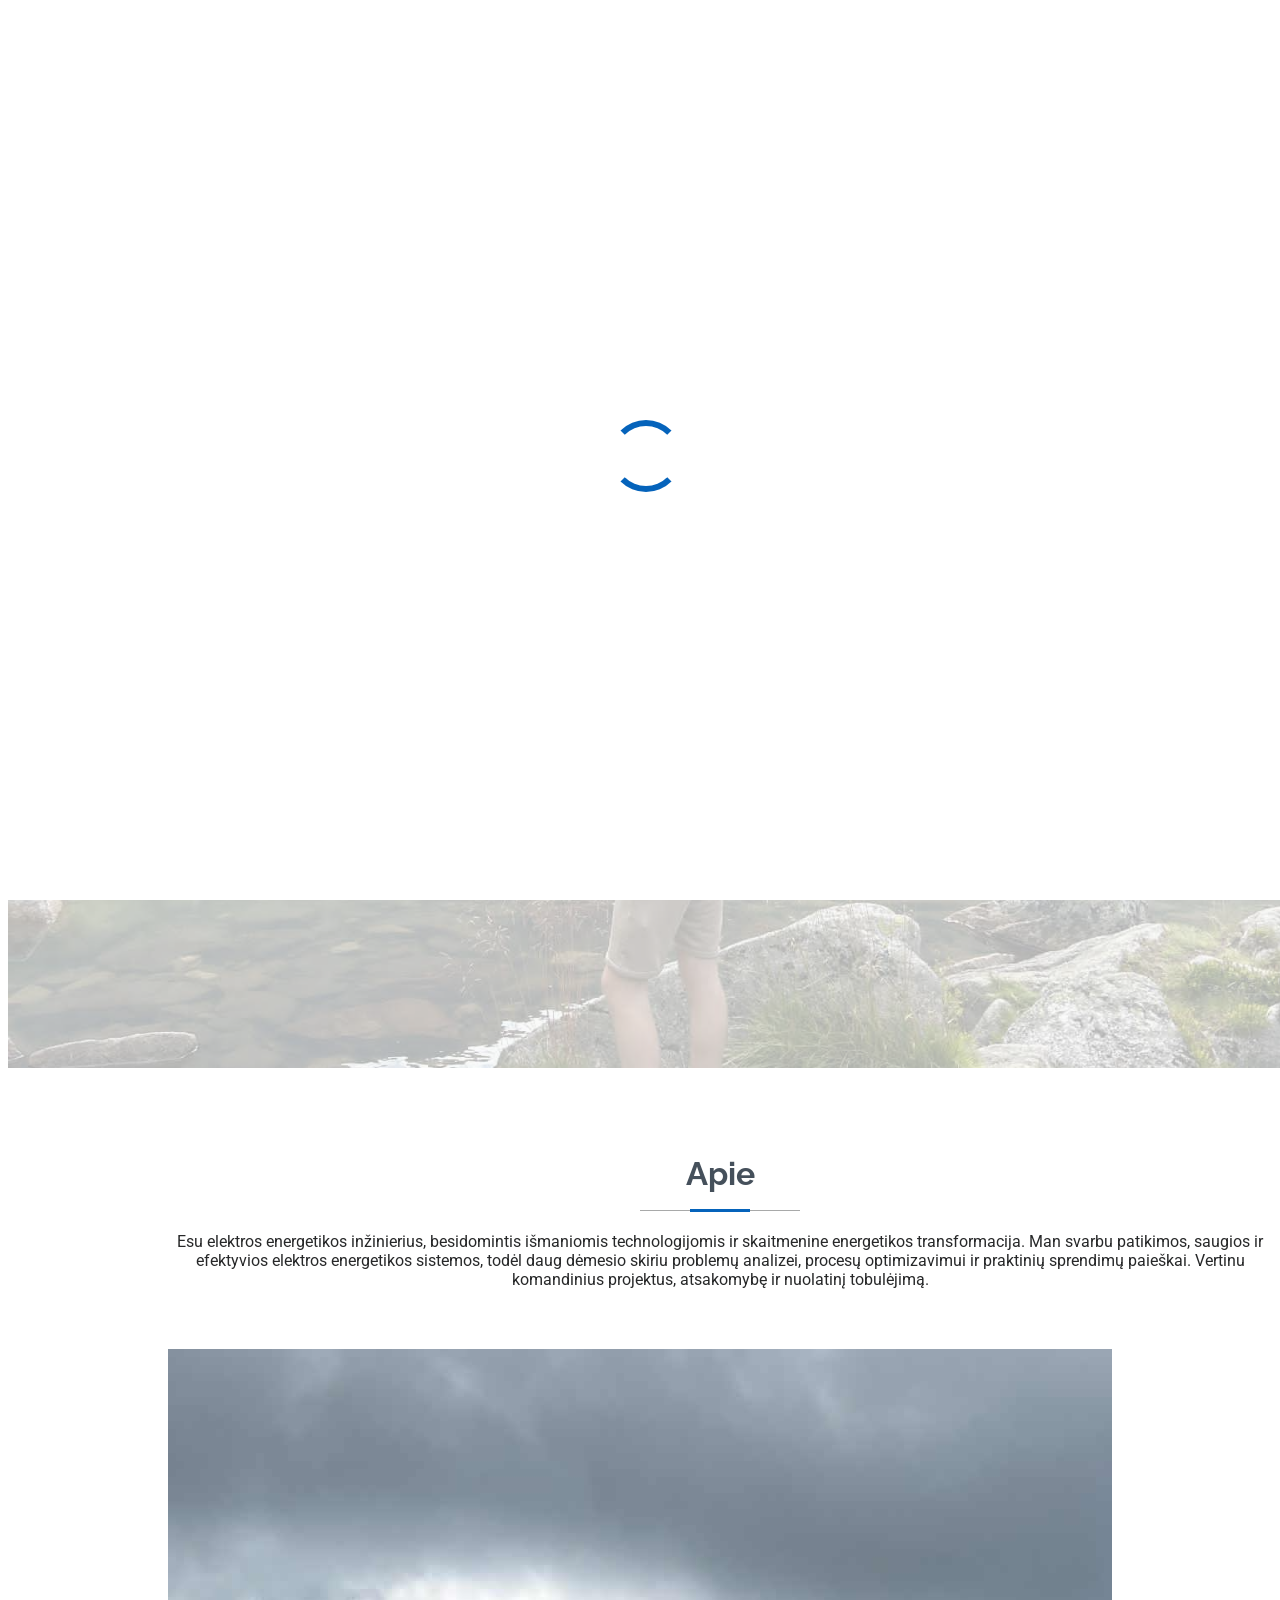
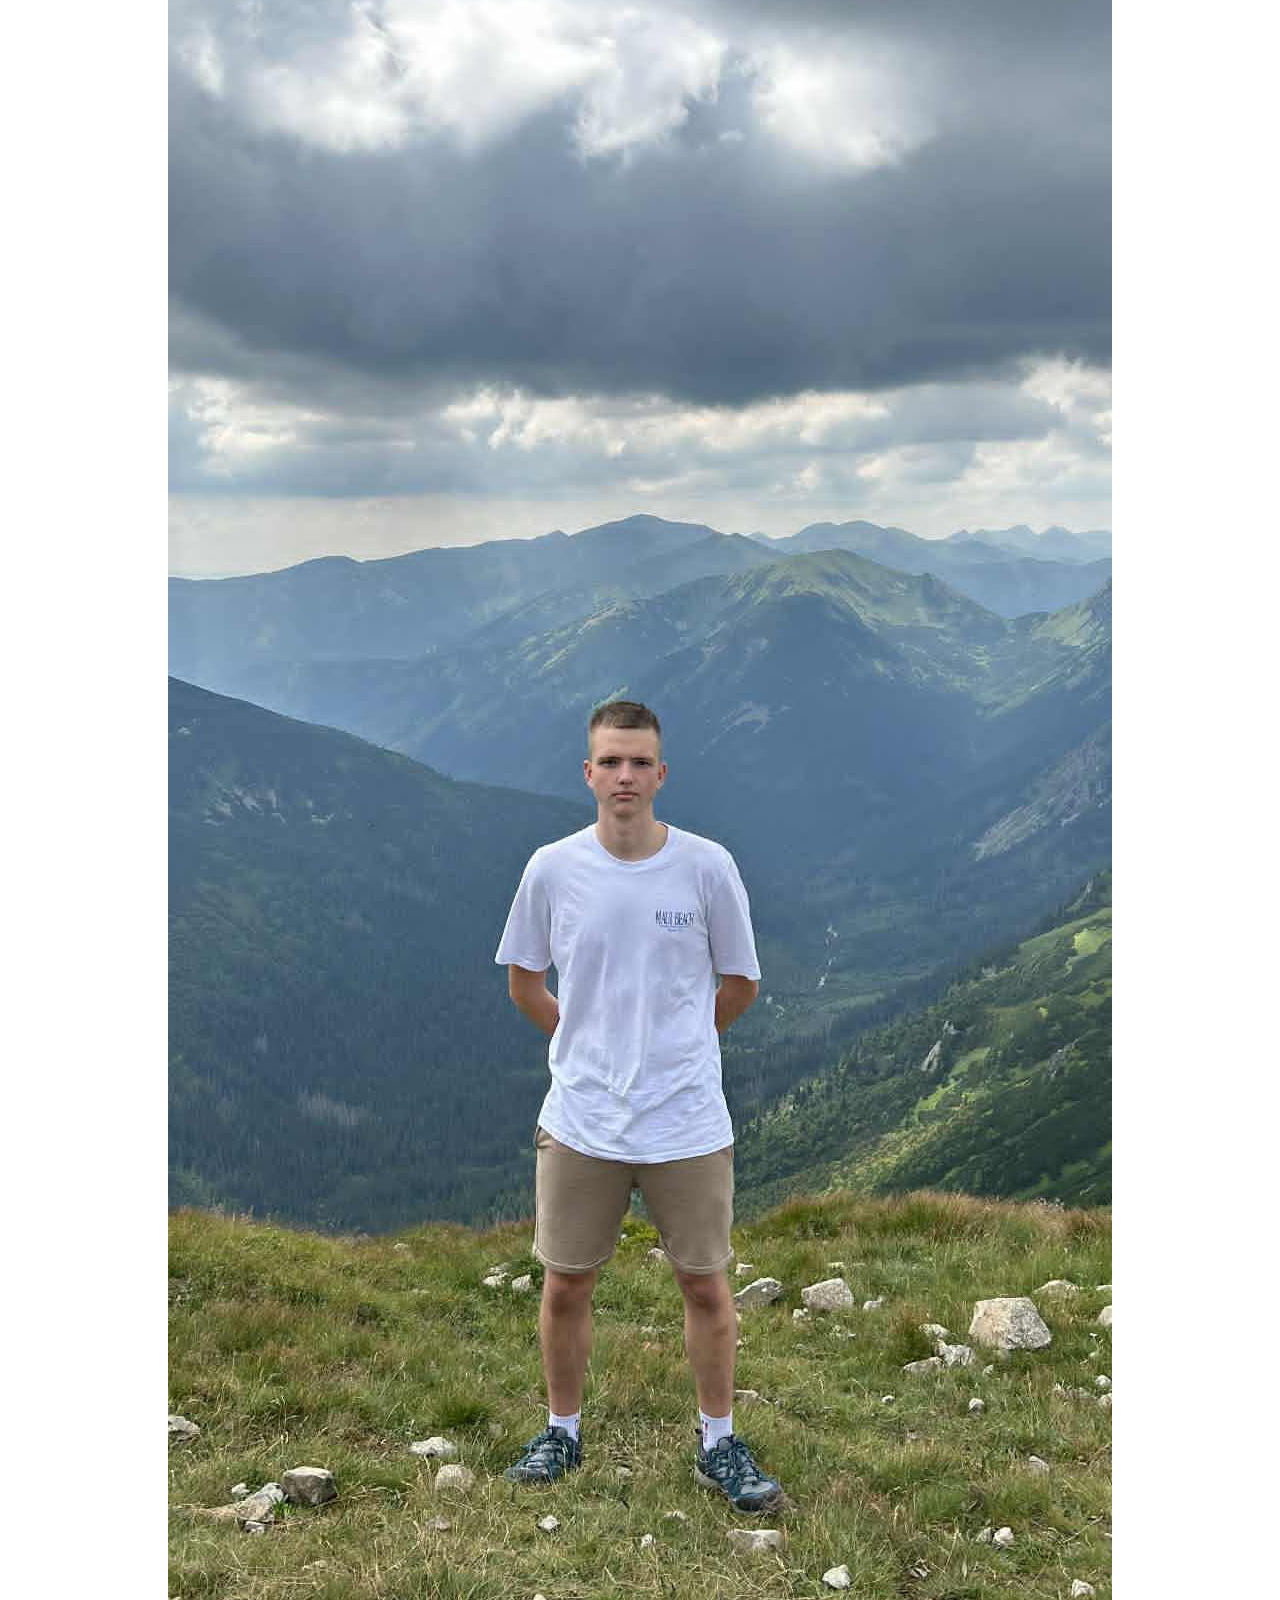
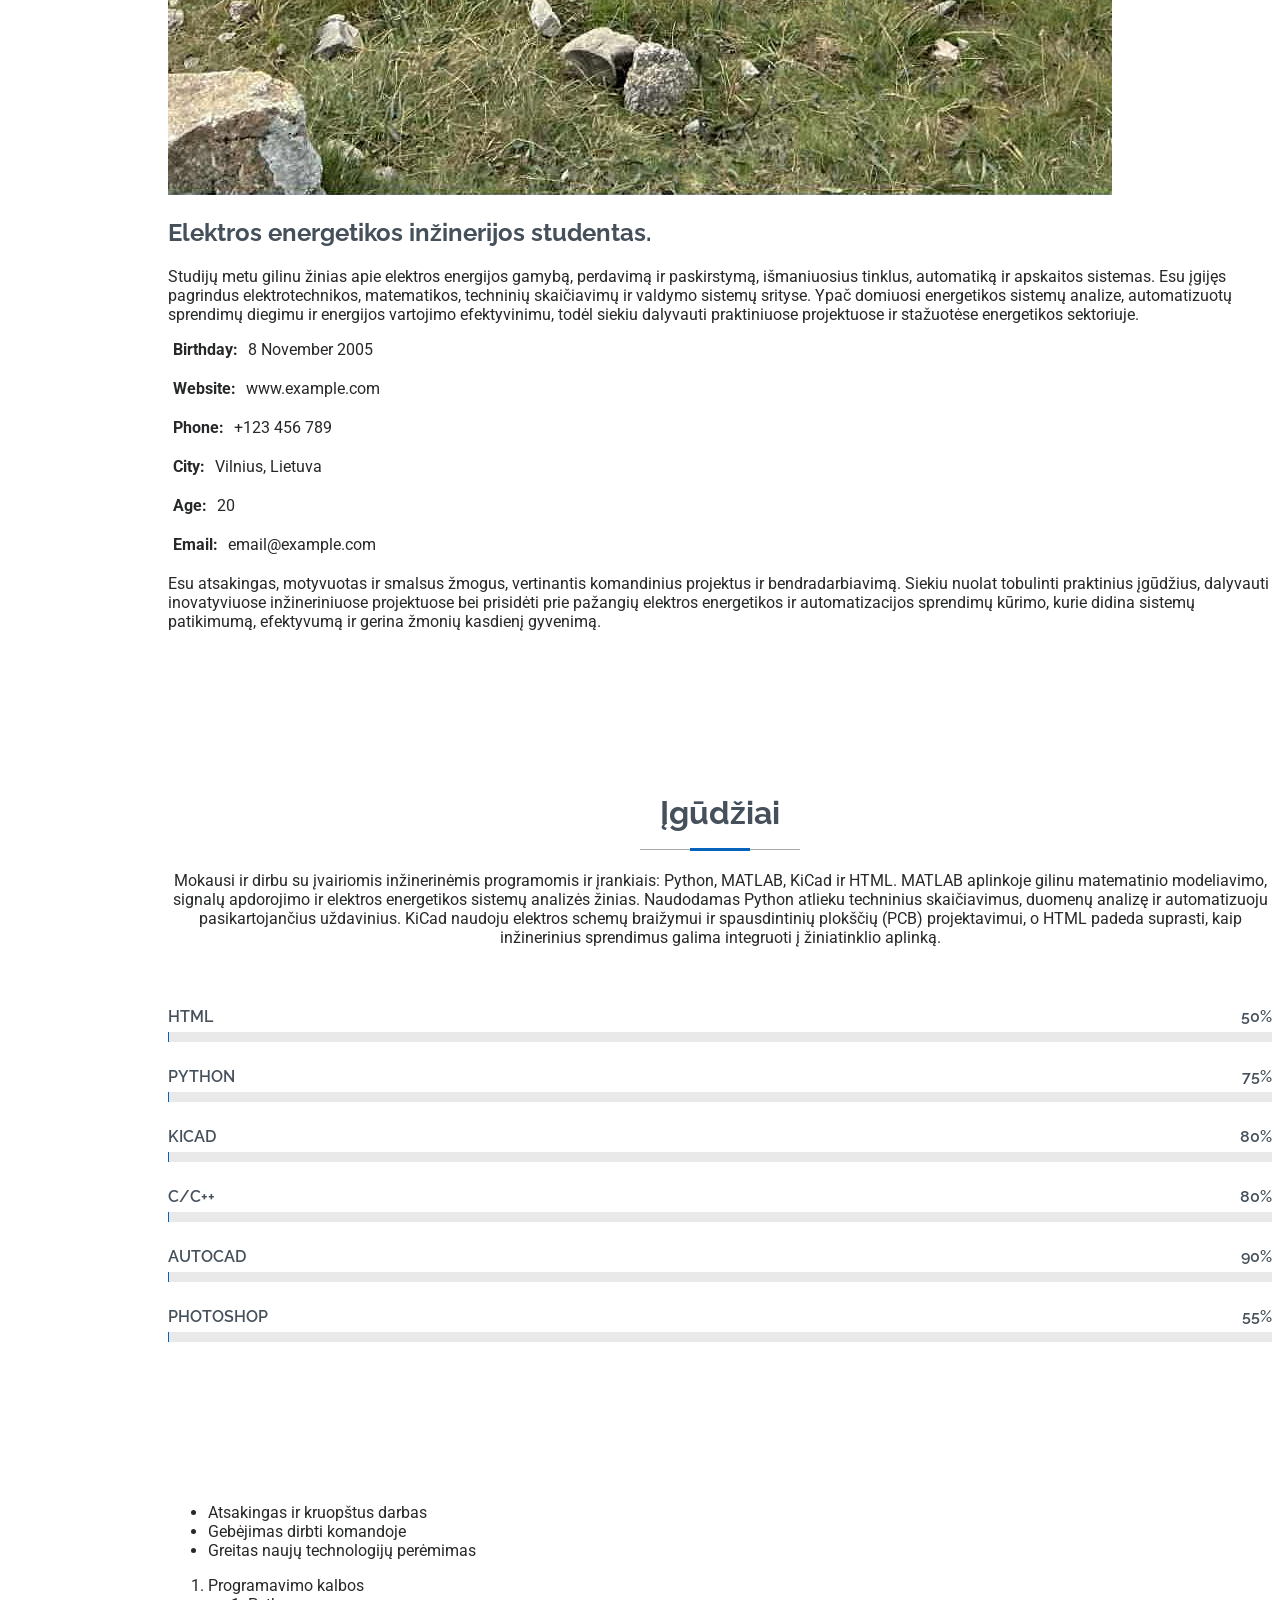
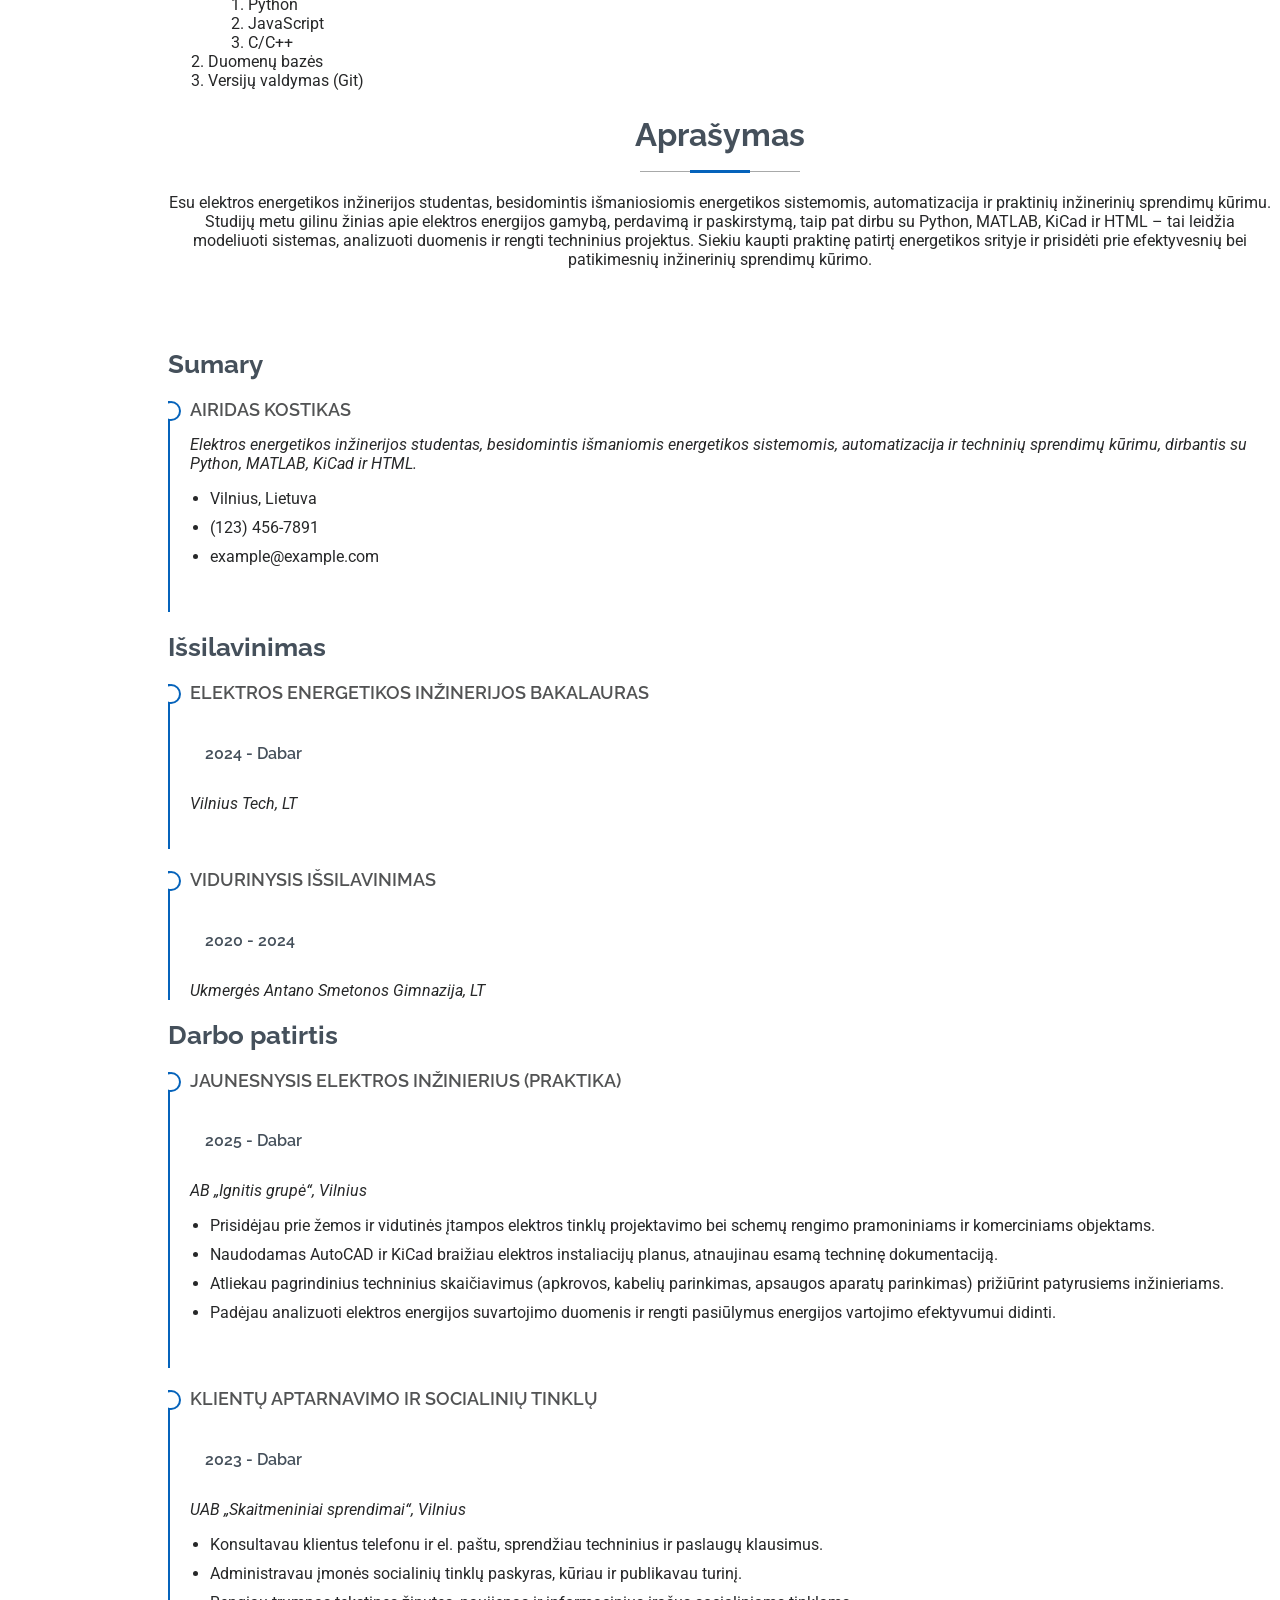
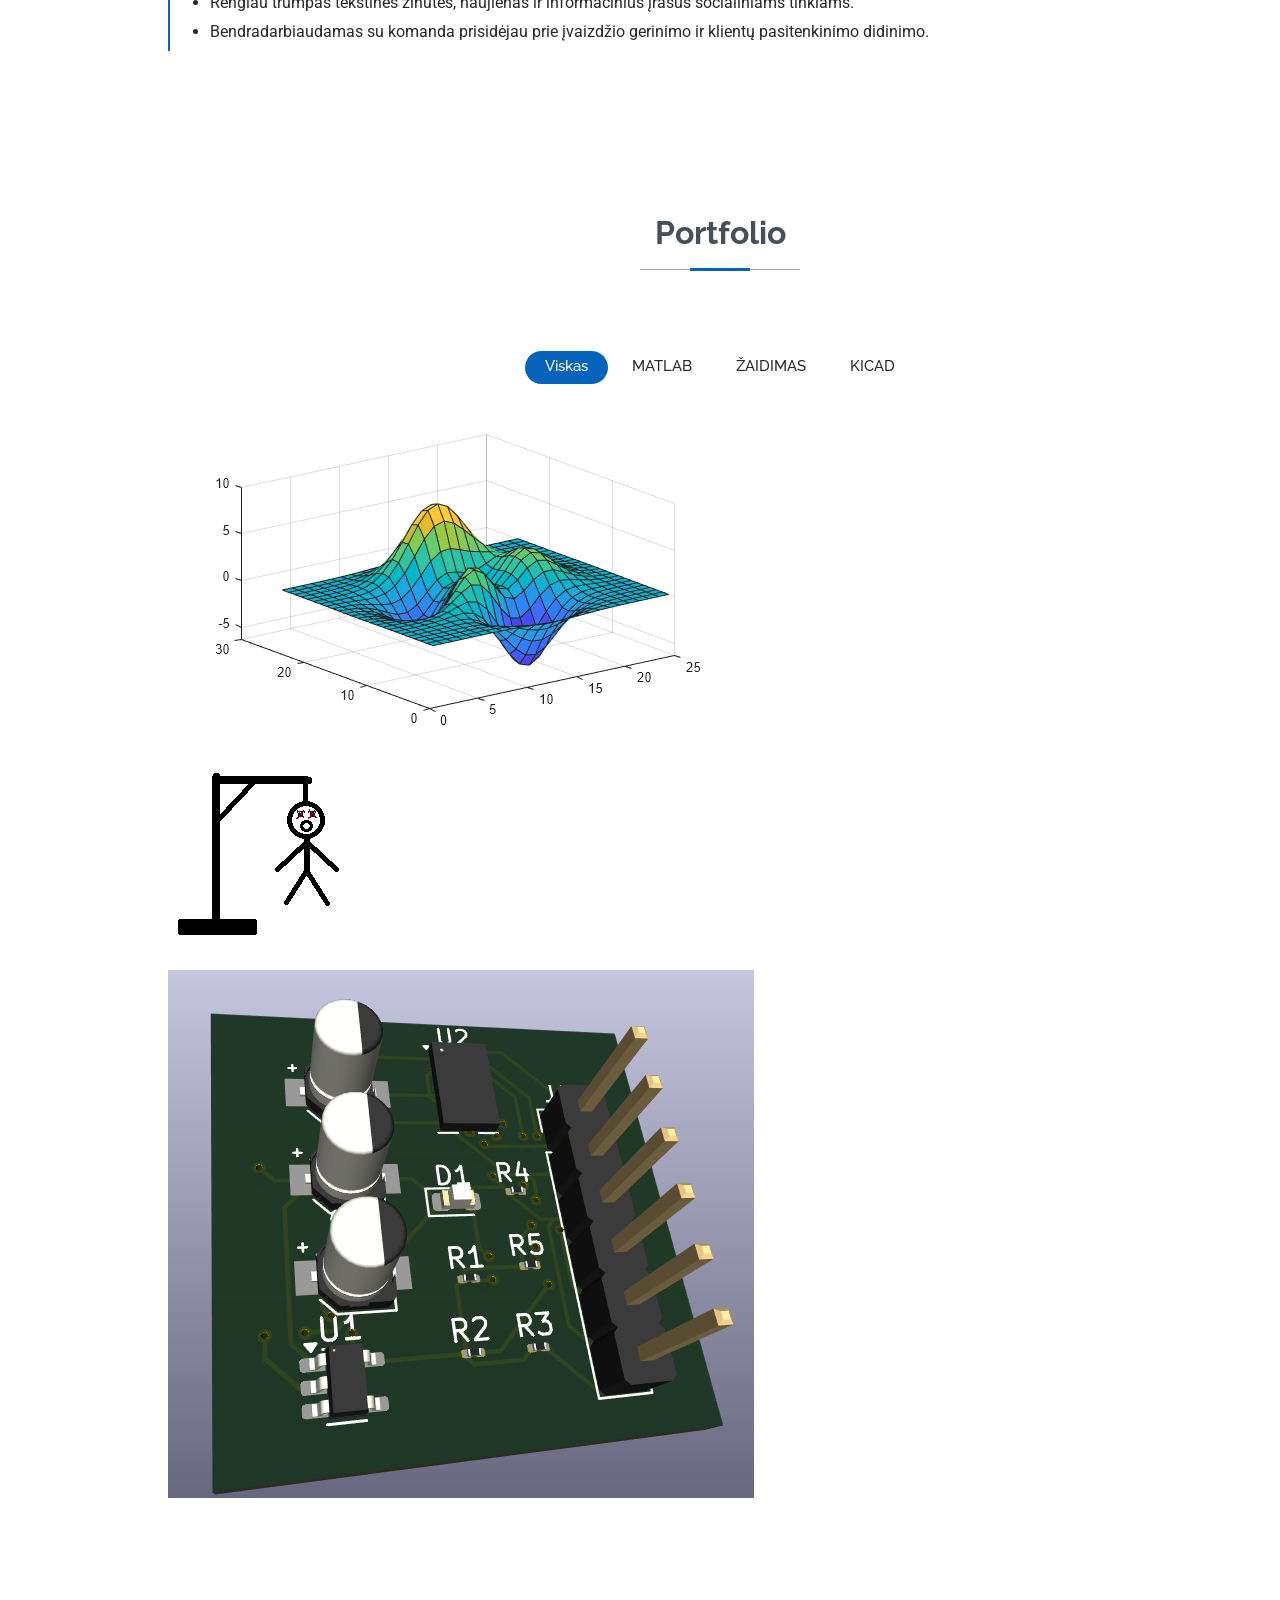
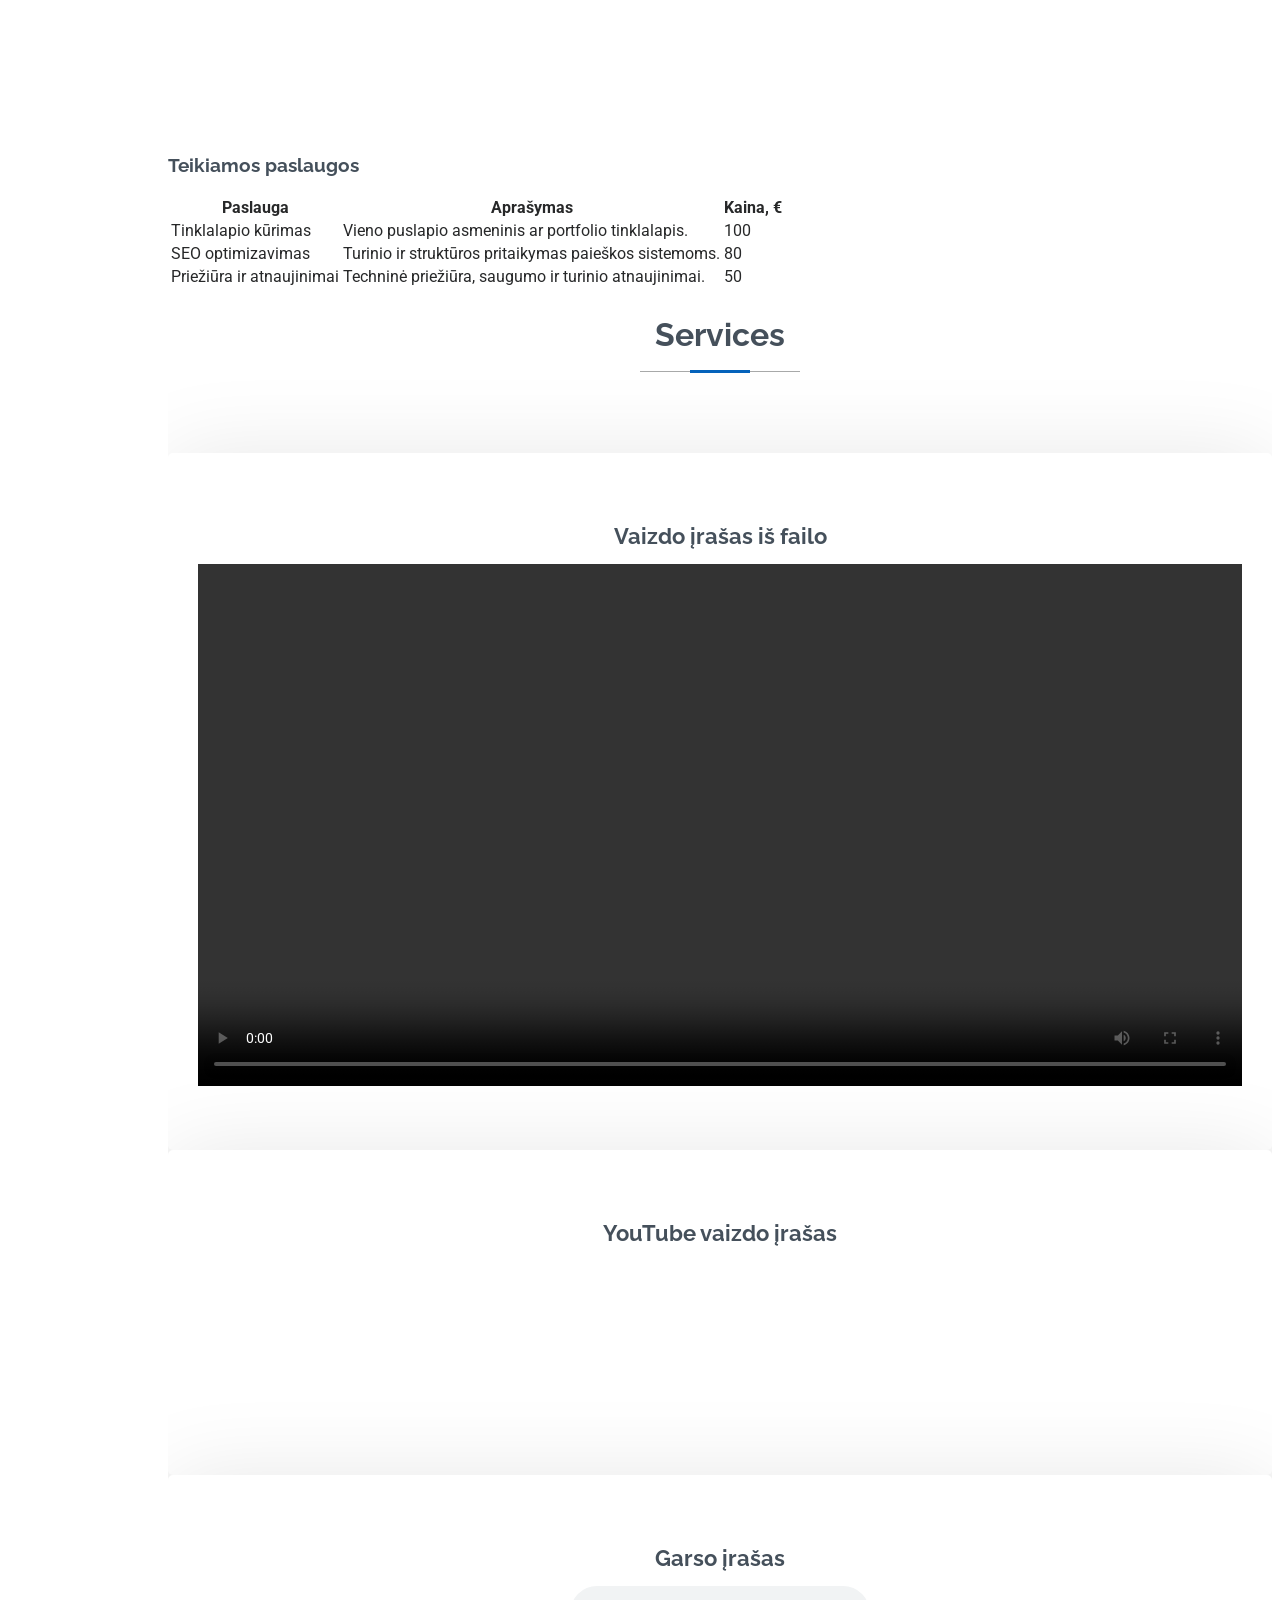
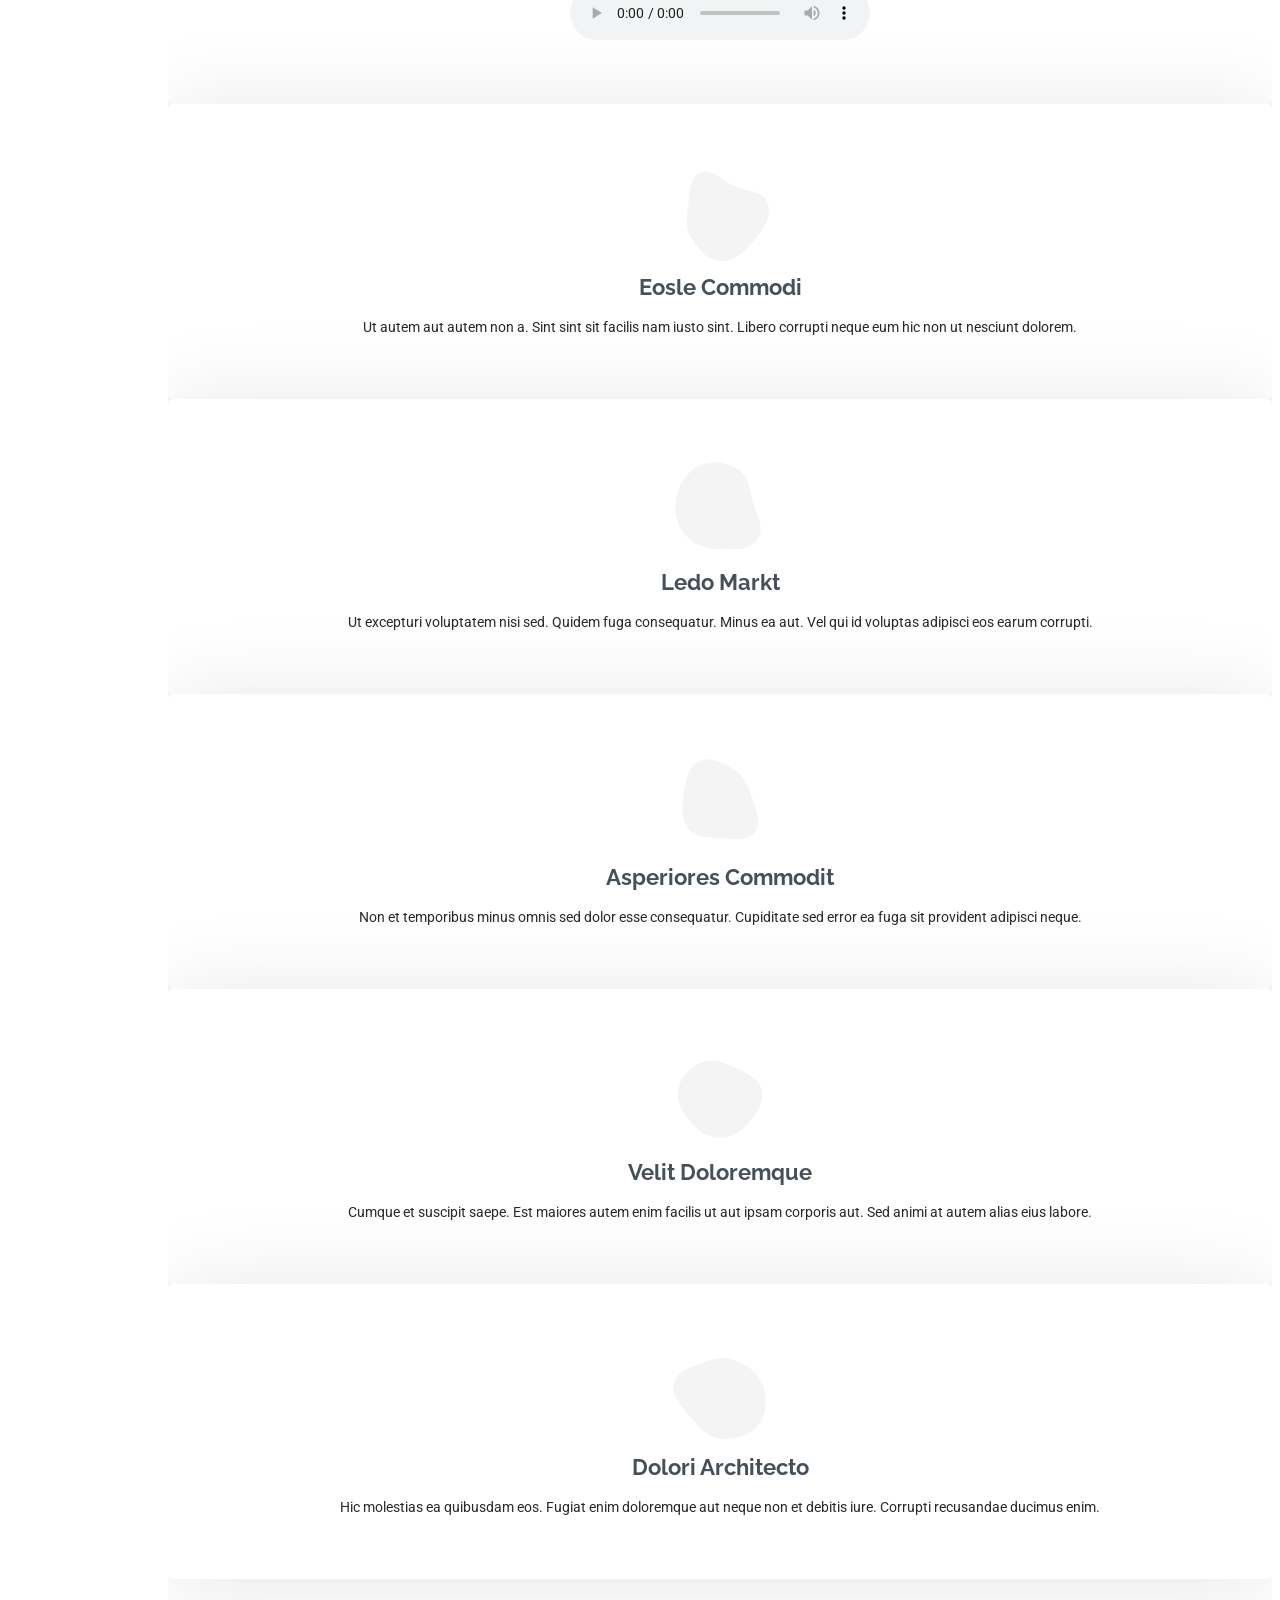
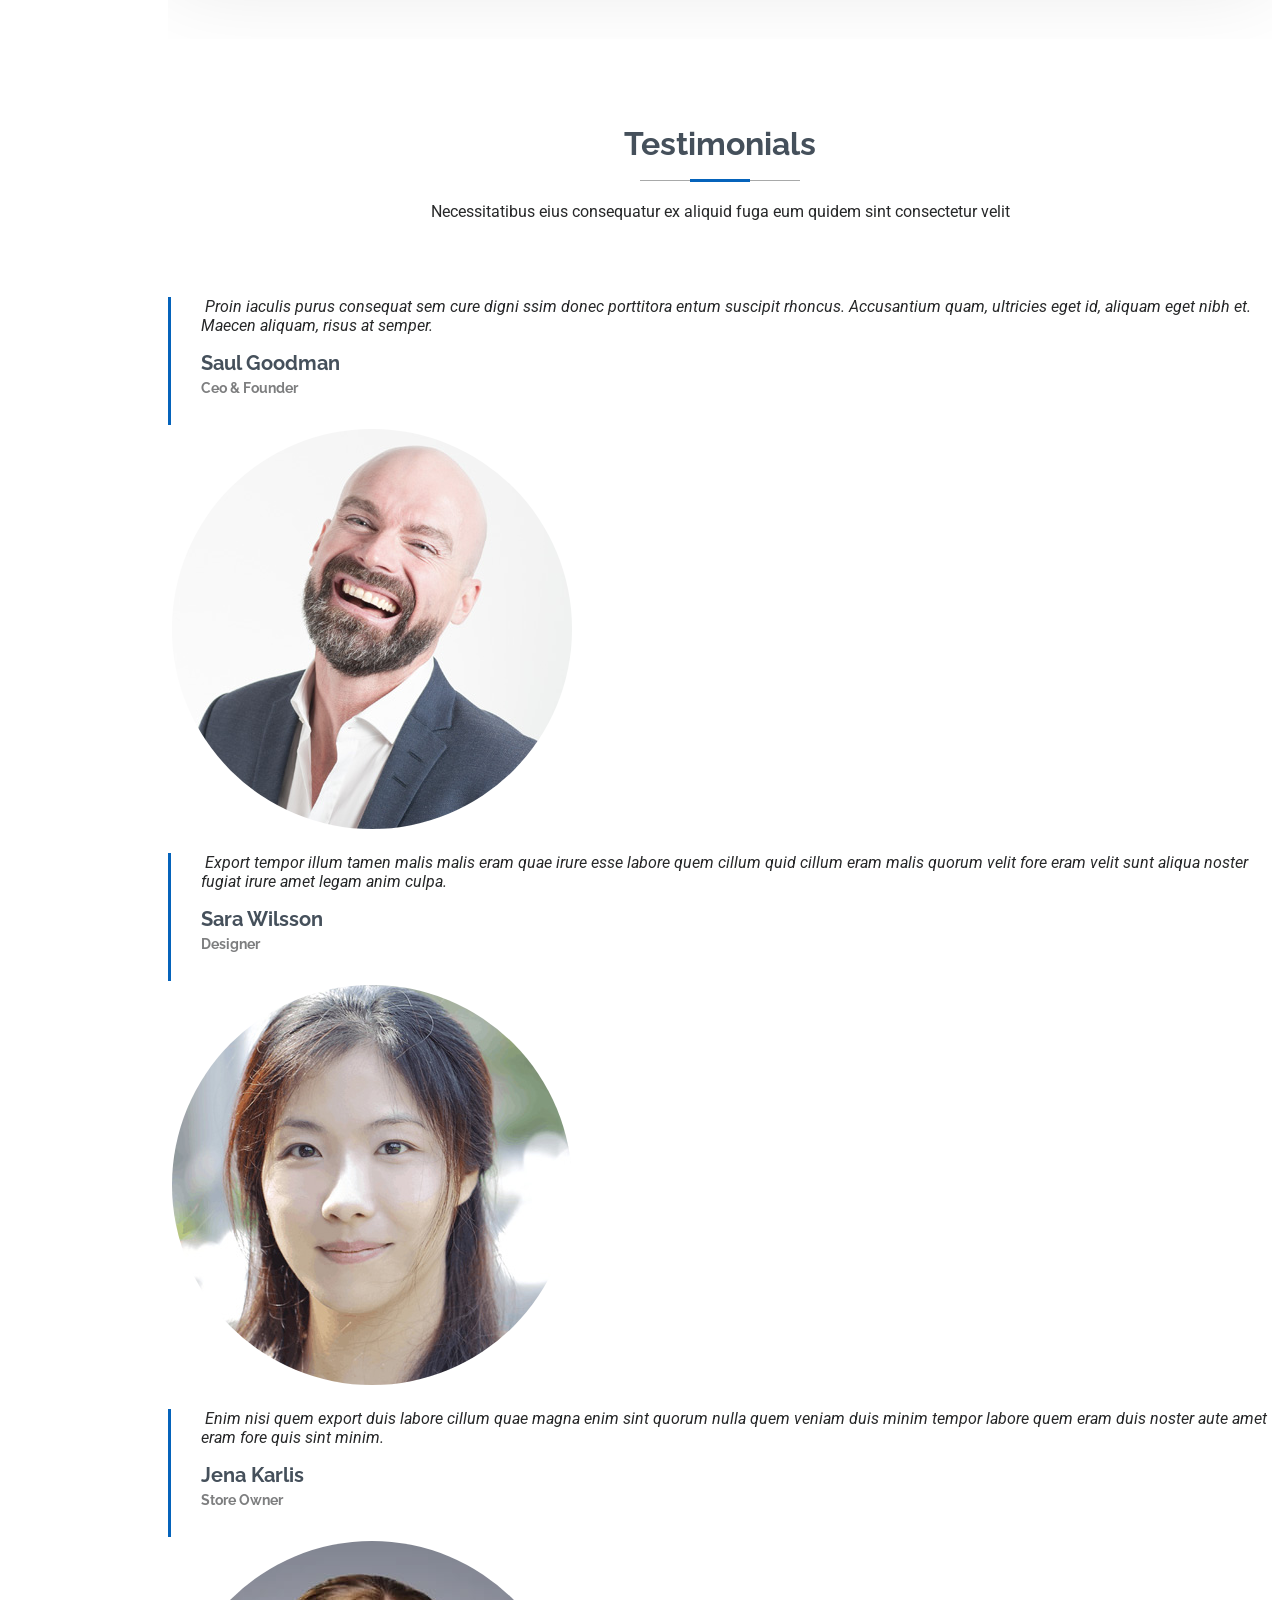
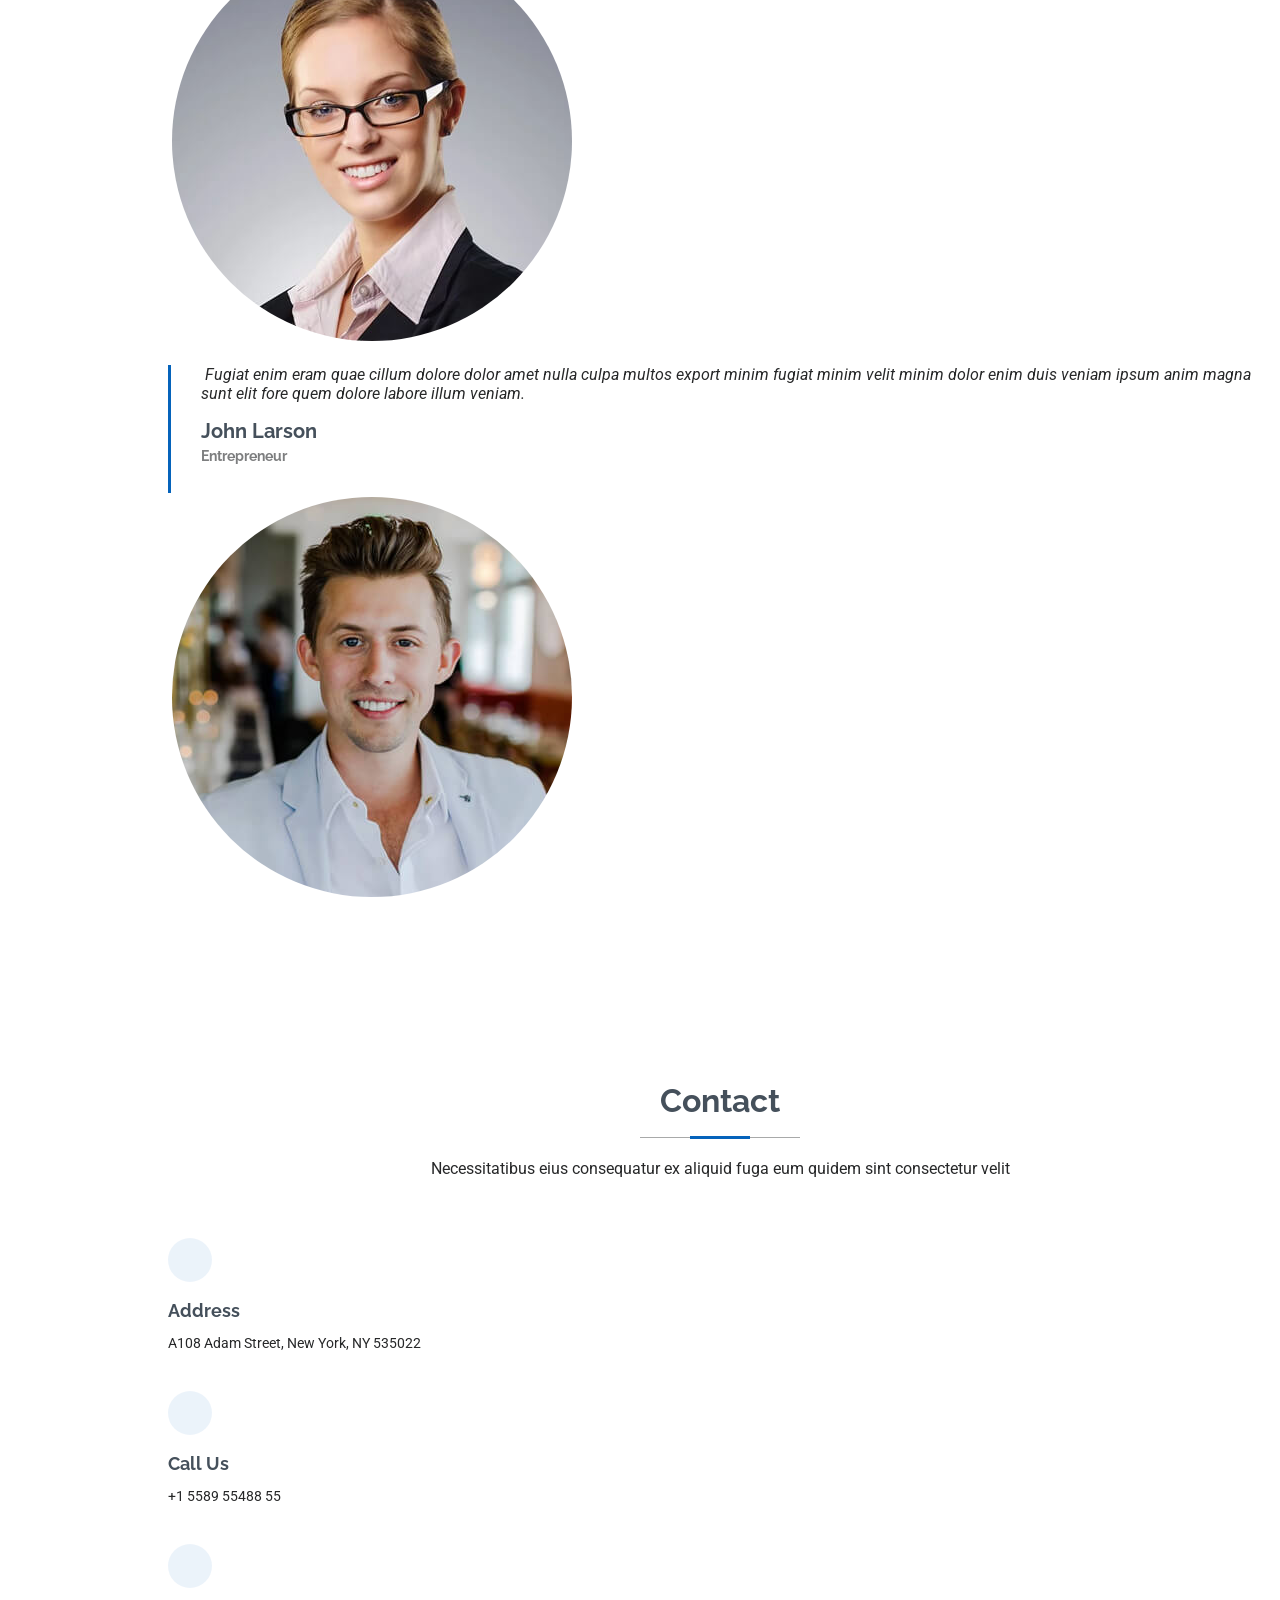
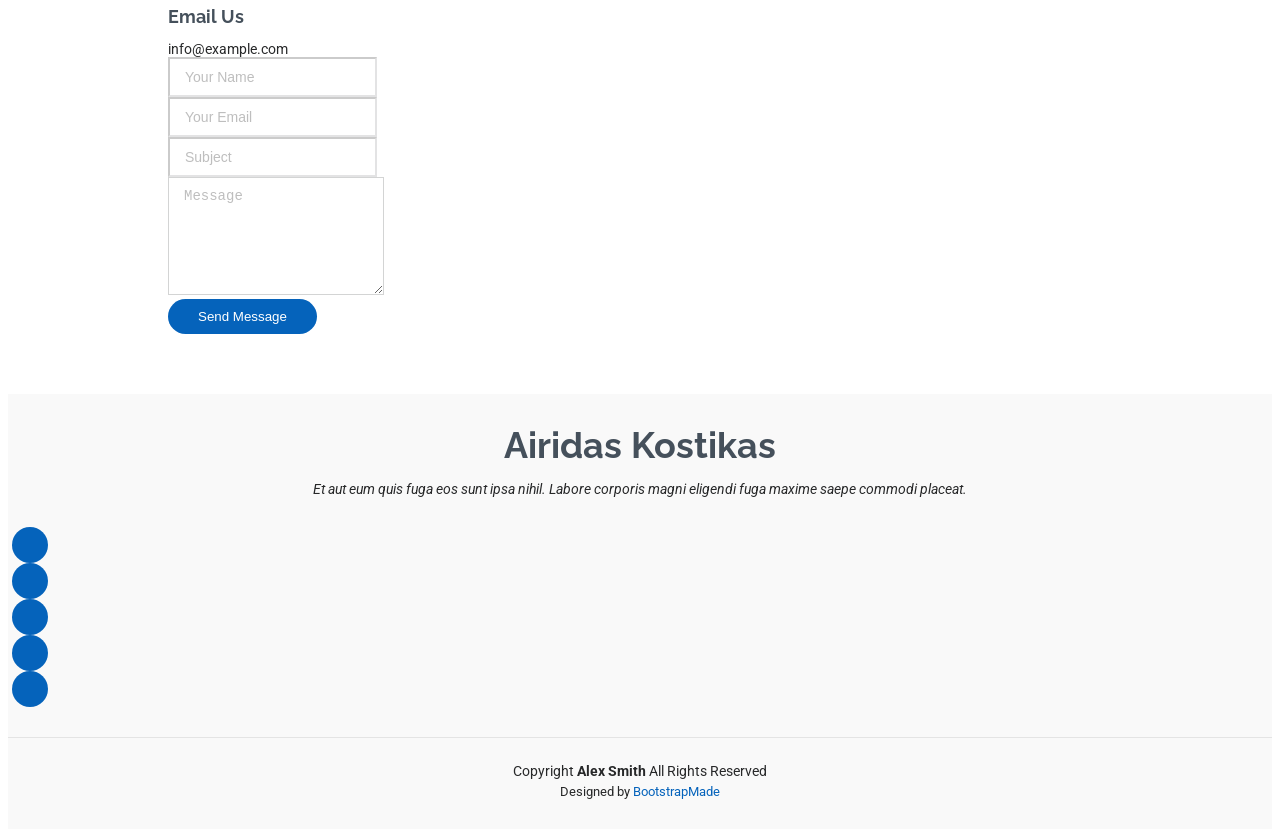
==== commit 2edbf485: "Add files via upload" ====
--- a/index.html
+++ b/index.html
@@ -26,7 +26,7 @@
 
   <!-- Main CSS File -->
   <link href="assets/css/main.css" rel="stylesheet">
-
+  <link href="assets/css/custom.css" rel="stylesheet">
   <!-- =======================================================
   * Template Name: MyResume
   * Template URL: https://bootstrapmade.com/free-html-bootstrap-template-my-resume/
@@ -37,7 +37,14 @@
 </head>
 
 <body class="index-page">
-
+    <!-- KRovimas -->
+  <div id="preloader">
+    <div class="loader-dots">
+      <span></span>
+      <span></span>
+      <span></span>
+    </div>
+  </div>
   <header id="header" class="header d-flex flex-column justify-content-center">
 
     <i class="header-toggle d-xl-none bi bi-list"></i>
@@ -80,8 +87,12 @@
     </section><!-- /Hero Section -->
 
     <!-- About Section -->
-    <section id="about" class="about section">
-
+    <section id="about" class="about section animate-section">
+        <div class="floating-shapes">
+          <span class="shape shape-circle"></span>
+          <span class="shape shape-square"></span>
+          <span class="shape shape-triangle"></span>
+        </div>
       <!-- Section Title -->
       <div class="container section-title" data-aos="fade-up">
         <h2>Apie</h2>
@@ -203,7 +214,26 @@
     </section><!-- /Skills Section -->
 
     <!-- Resume Section -->
-    <section id="resume" class="resume section">
+    <section id="resume" class="resume section animate-section">
+      <!-- Nenumeruotas sąrašas -->
+    <ul class="resume-ulist">
+      <li>Atsakingas ir kruopštus darbas</li>
+      <li>Gebėjimas dirbti komandoje</li>
+      <li>Greitas naujų technologijų perėmimas</li>
+    </ul>
+
+    <!-- Numeruotas + nested sąrašas -->
+    <ol class="resume-ol custom-ol">
+      <li>Programavimo kalbos
+        <ol>
+          <li>Python</li>
+          <li>JavaScript</li>
+          <li>C/C++</li>
+        </ol>
+      </li>
+      <li>Duomenų bazės</li>
+      <li>Versijų valdymas (Git)</li>
+    </ol>
 
       <!-- Section Title -->
       <div class="container section-title" data-aos="fade-up">
@@ -397,8 +427,37 @@
     </section><!-- /Portfolio Section -->
 
     <!-- Services Section -->
-    <section id="services" class="services section">
-
+    <section id="services" class="services section animate-section">
+    <div class="services-table-wrapper">
+      <h3 class="services-table-title">Teikiamos paslaugos</h3>
+
+      <table class="services-table">
+        <thead>
+          <tr>
+            <th>Paslauga</th>
+            <th>Aprašymas</th>
+            <th>Kaina, €</th>
+          </tr>
+        </thead>
+        <tbody>
+          <tr>
+            <td>Tinklalapio kūrimas</td>
+            <td>Vieno puslapio asmeninis ar portfolio tinklalapis.</td>
+            <td>100</td>
+          </tr>
+          <tr>
+            <td>SEO optimizavimas</td>
+            <td>Turinio ir struktūros pritaikymas paieškos sistemoms.</td>
+            <td>80</td>
+          </tr>
+          <tr>
+            <td>Priežiūra ir atnaujinimai</td>
+            <td>Techninė priežiūra, saugumo ir turinio atnaujinimai.</td>
+            <td>50</td>
+          </tr>
+        </tbody>
+      </table>
+    </div>      
       <!-- Section Title -->
       <div class="container section-title" data-aos="fade-up">
         <h2>Services</h2>
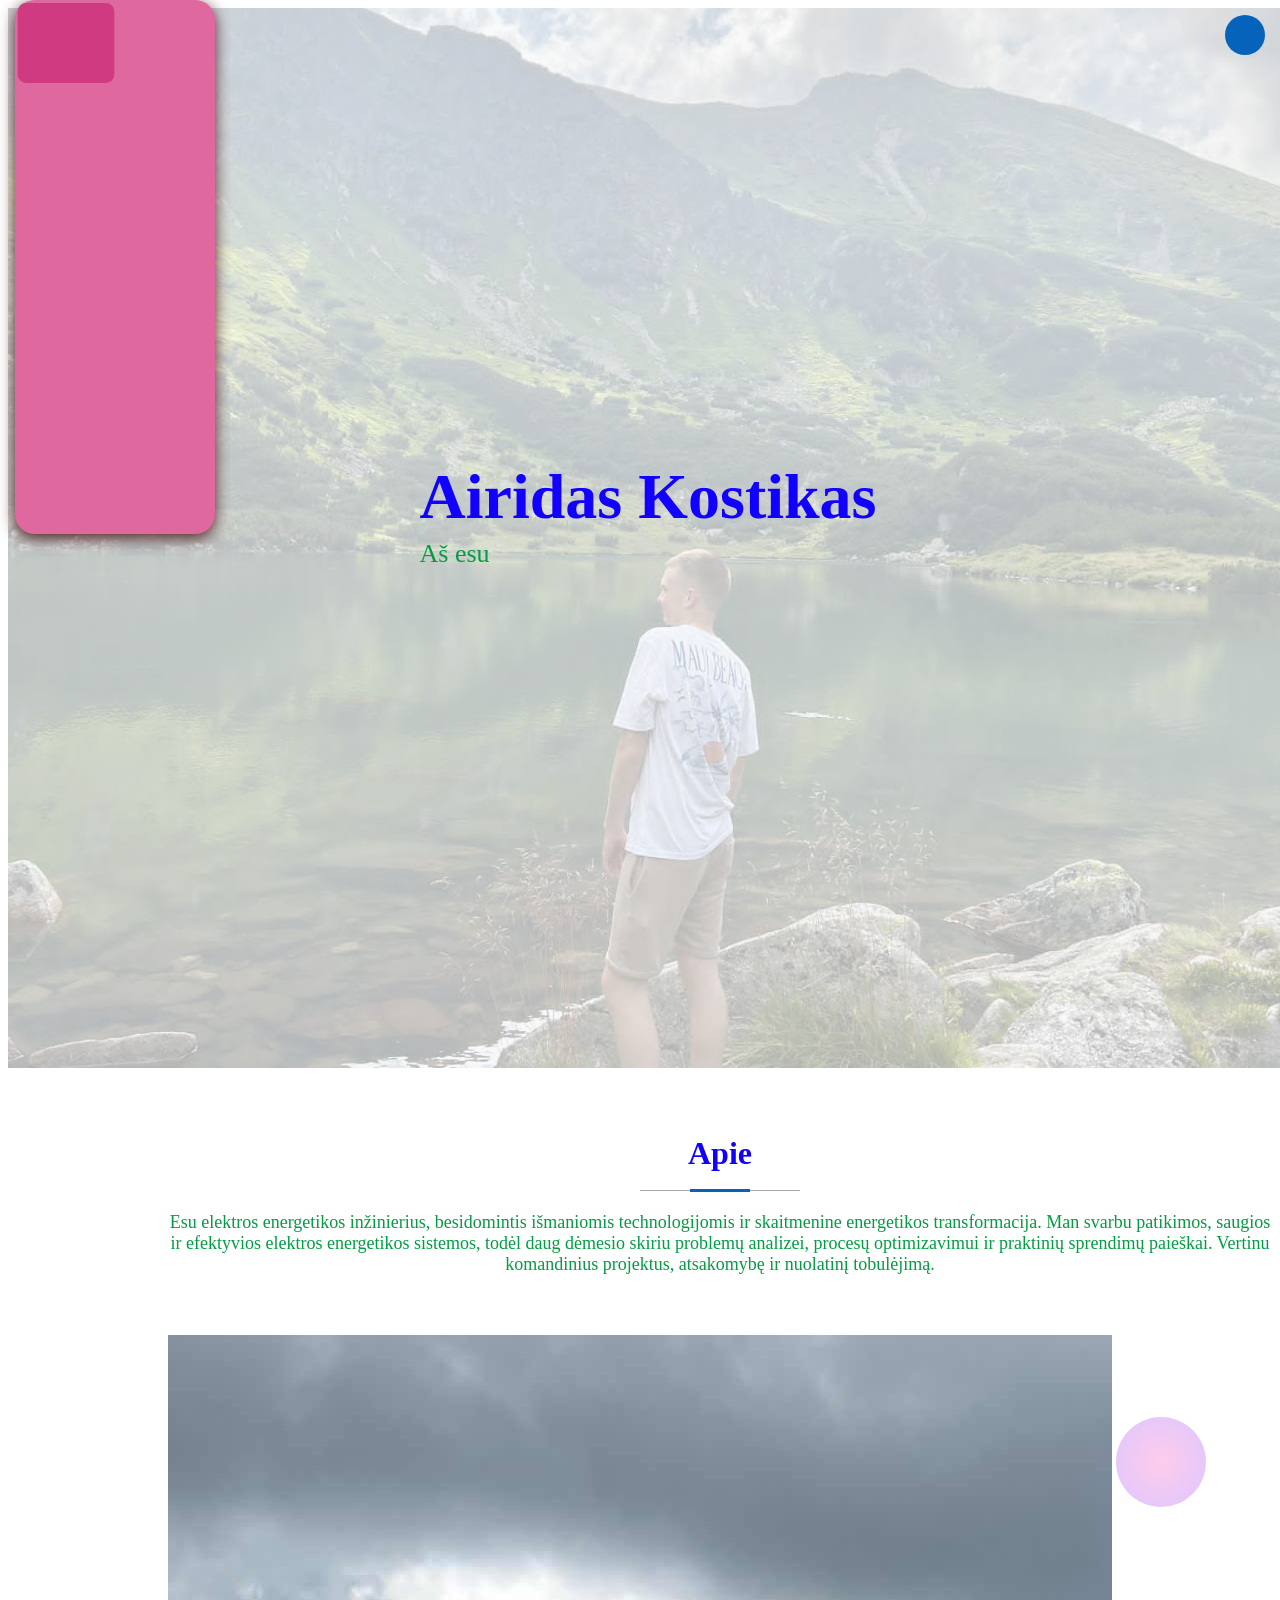
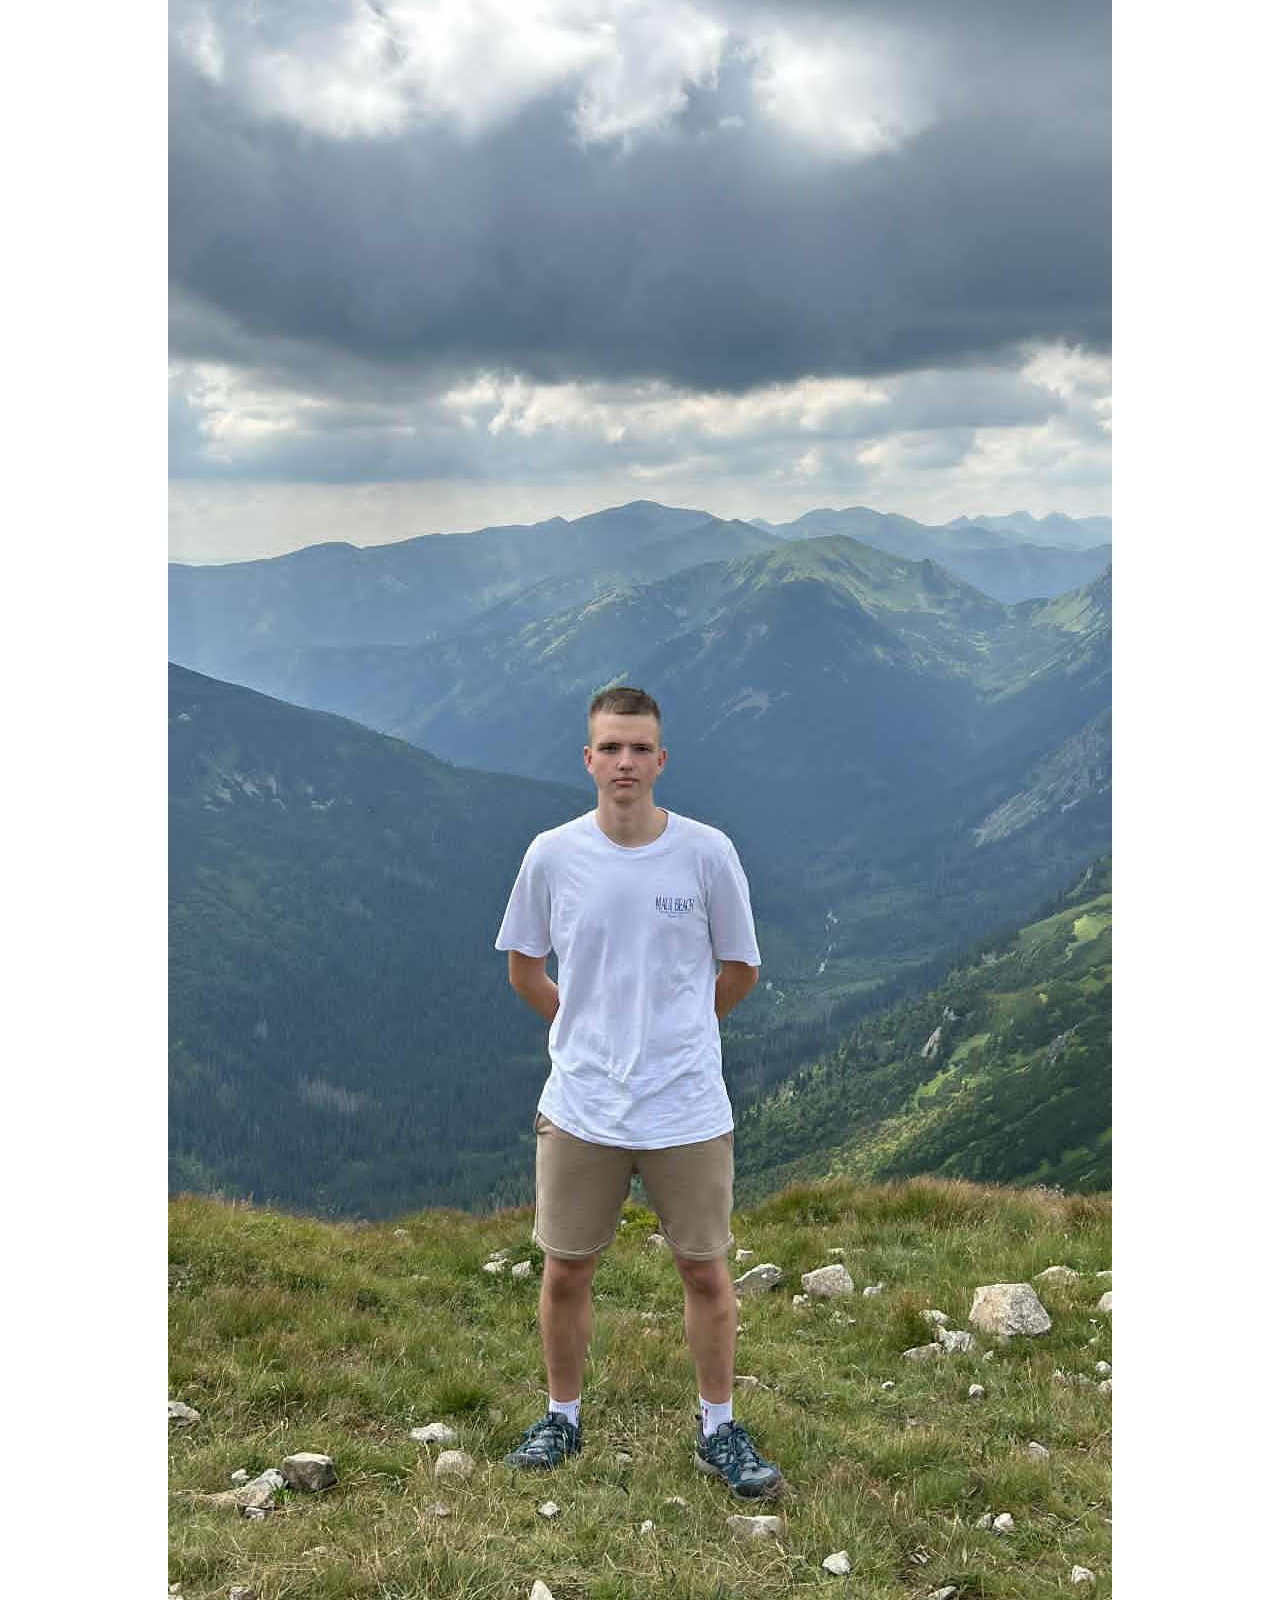
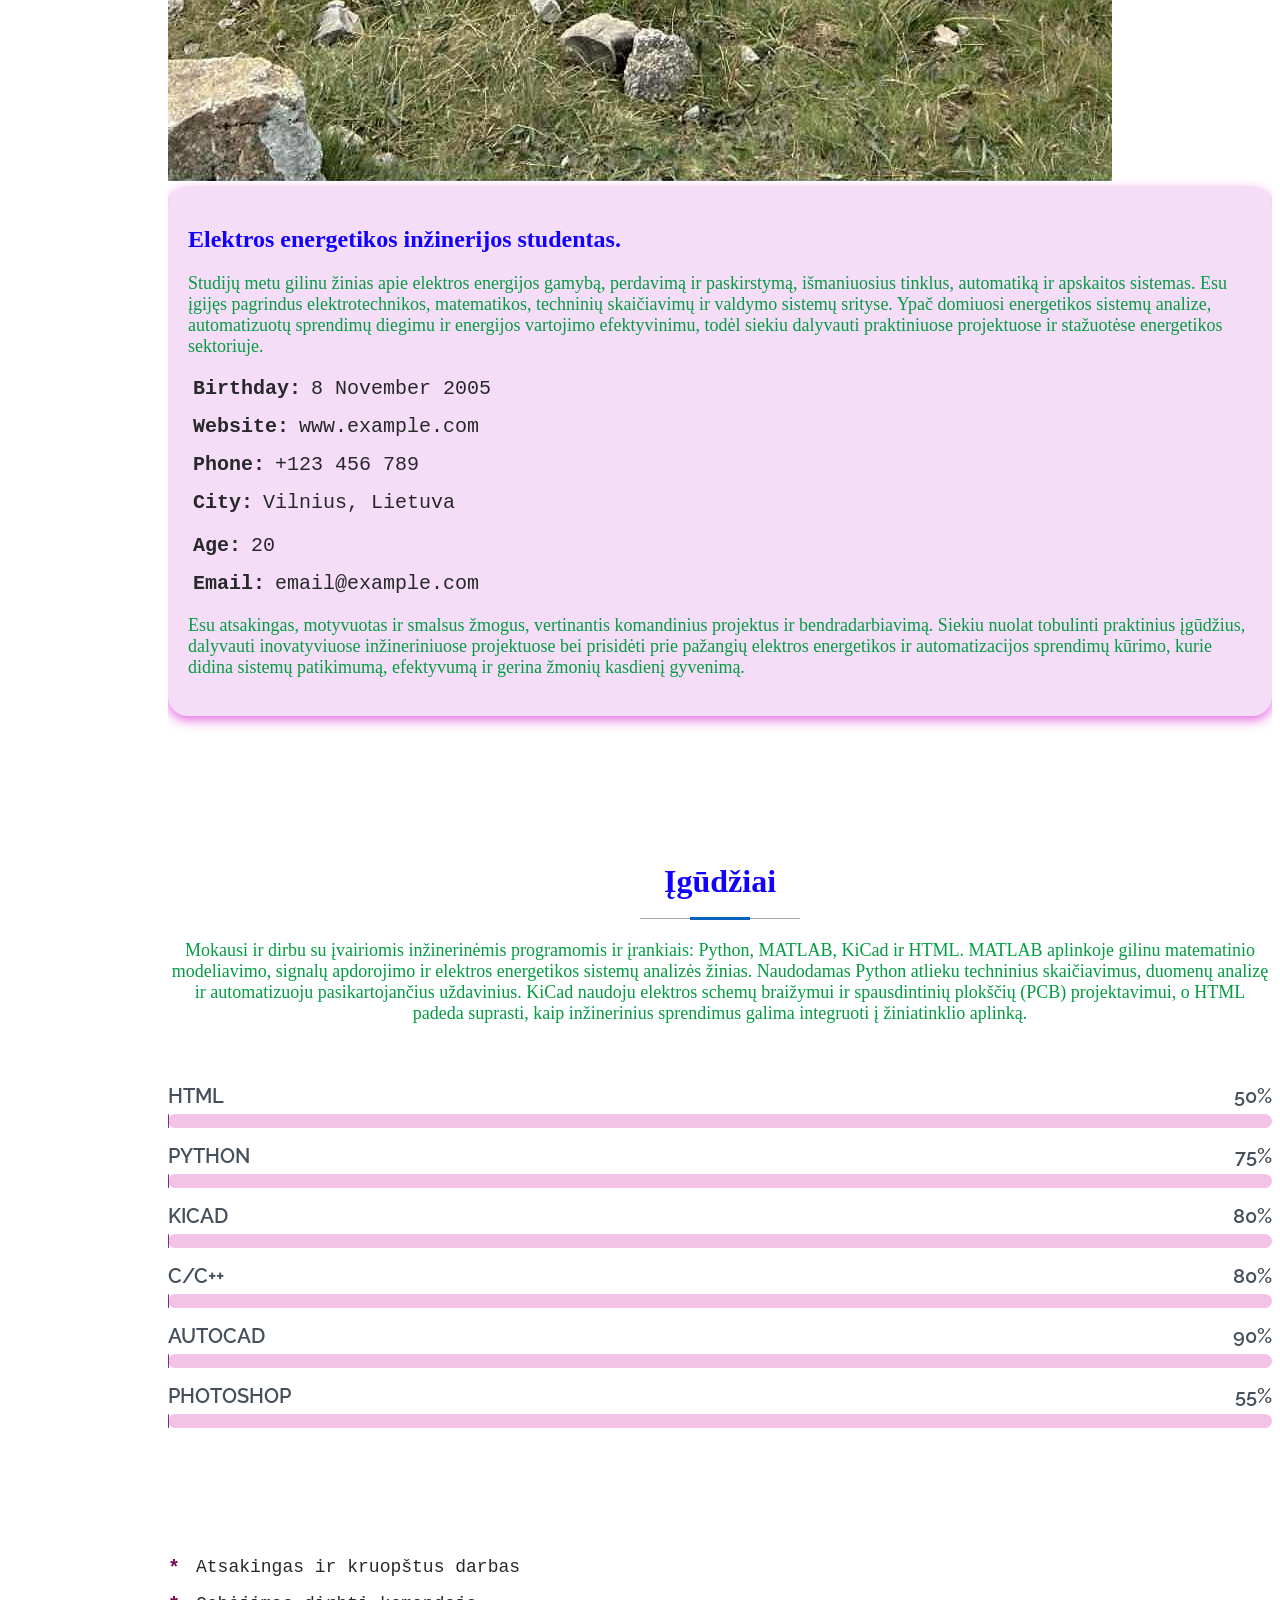
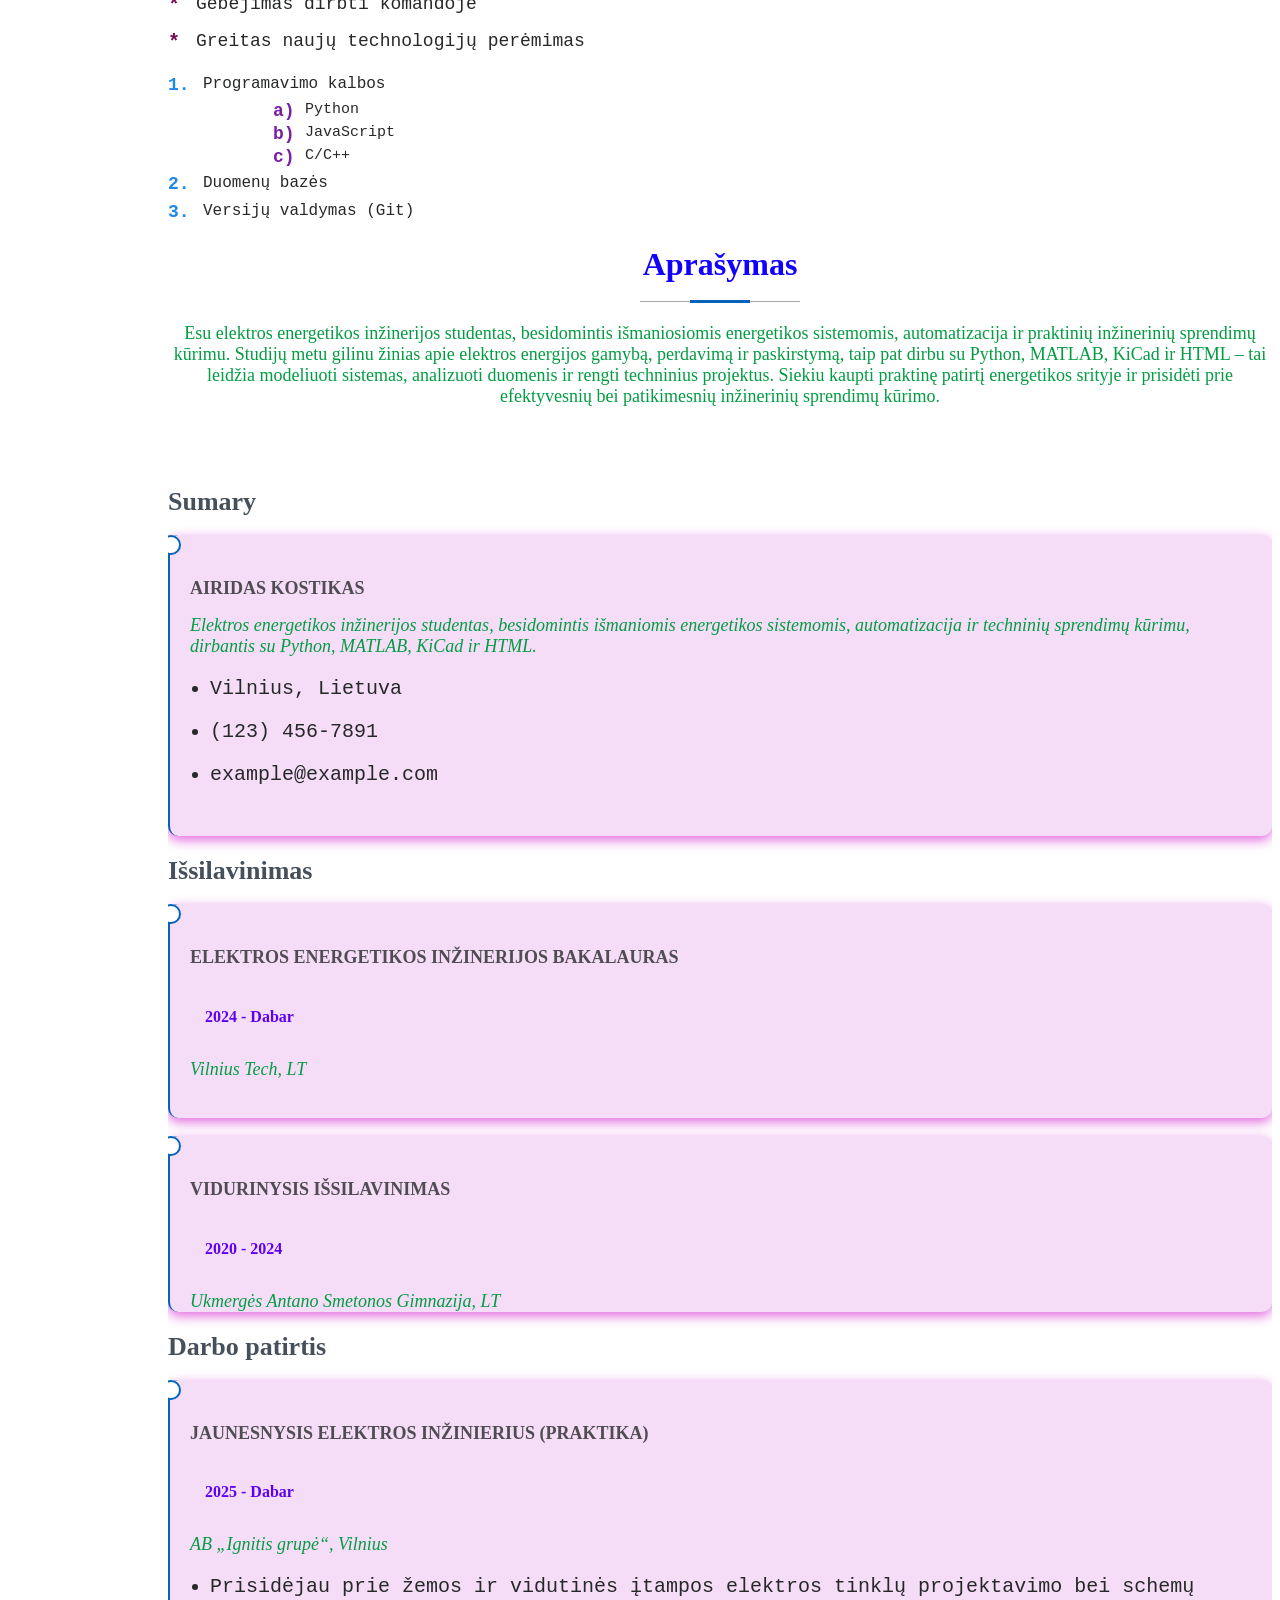
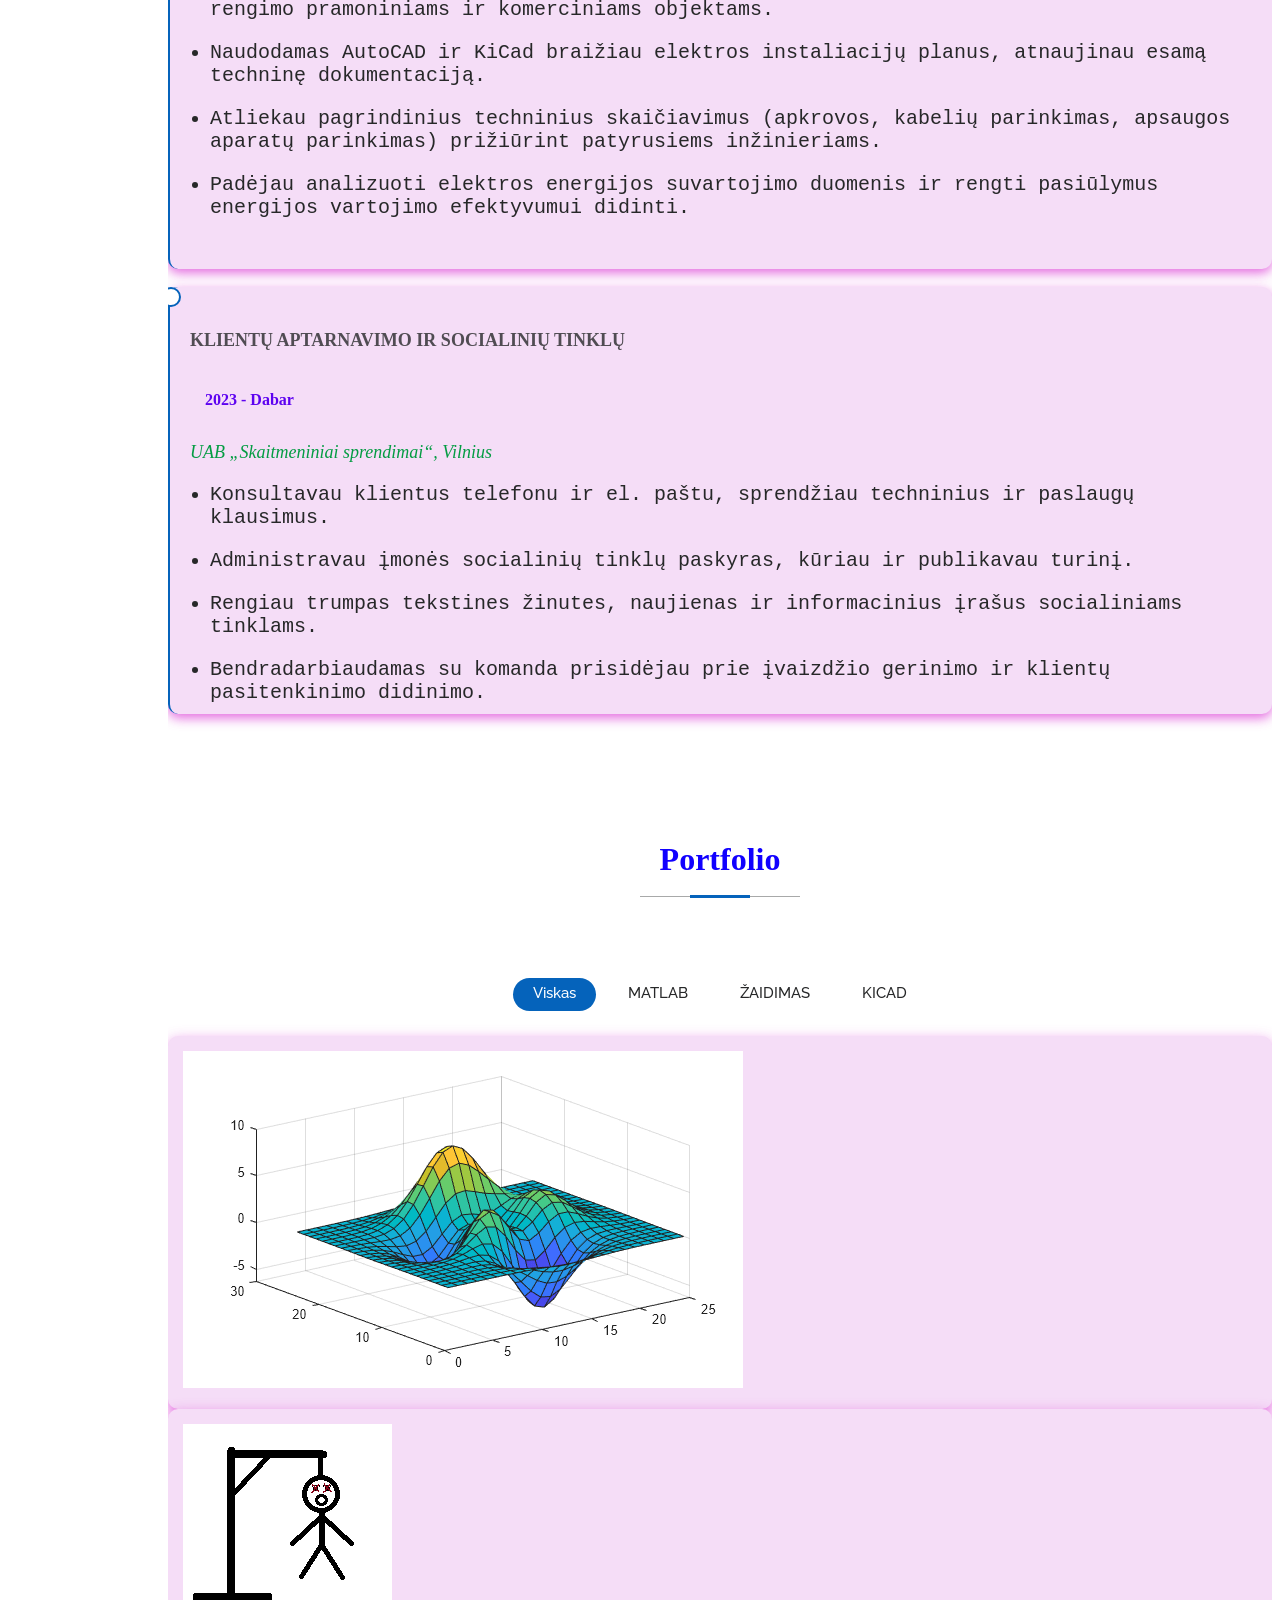
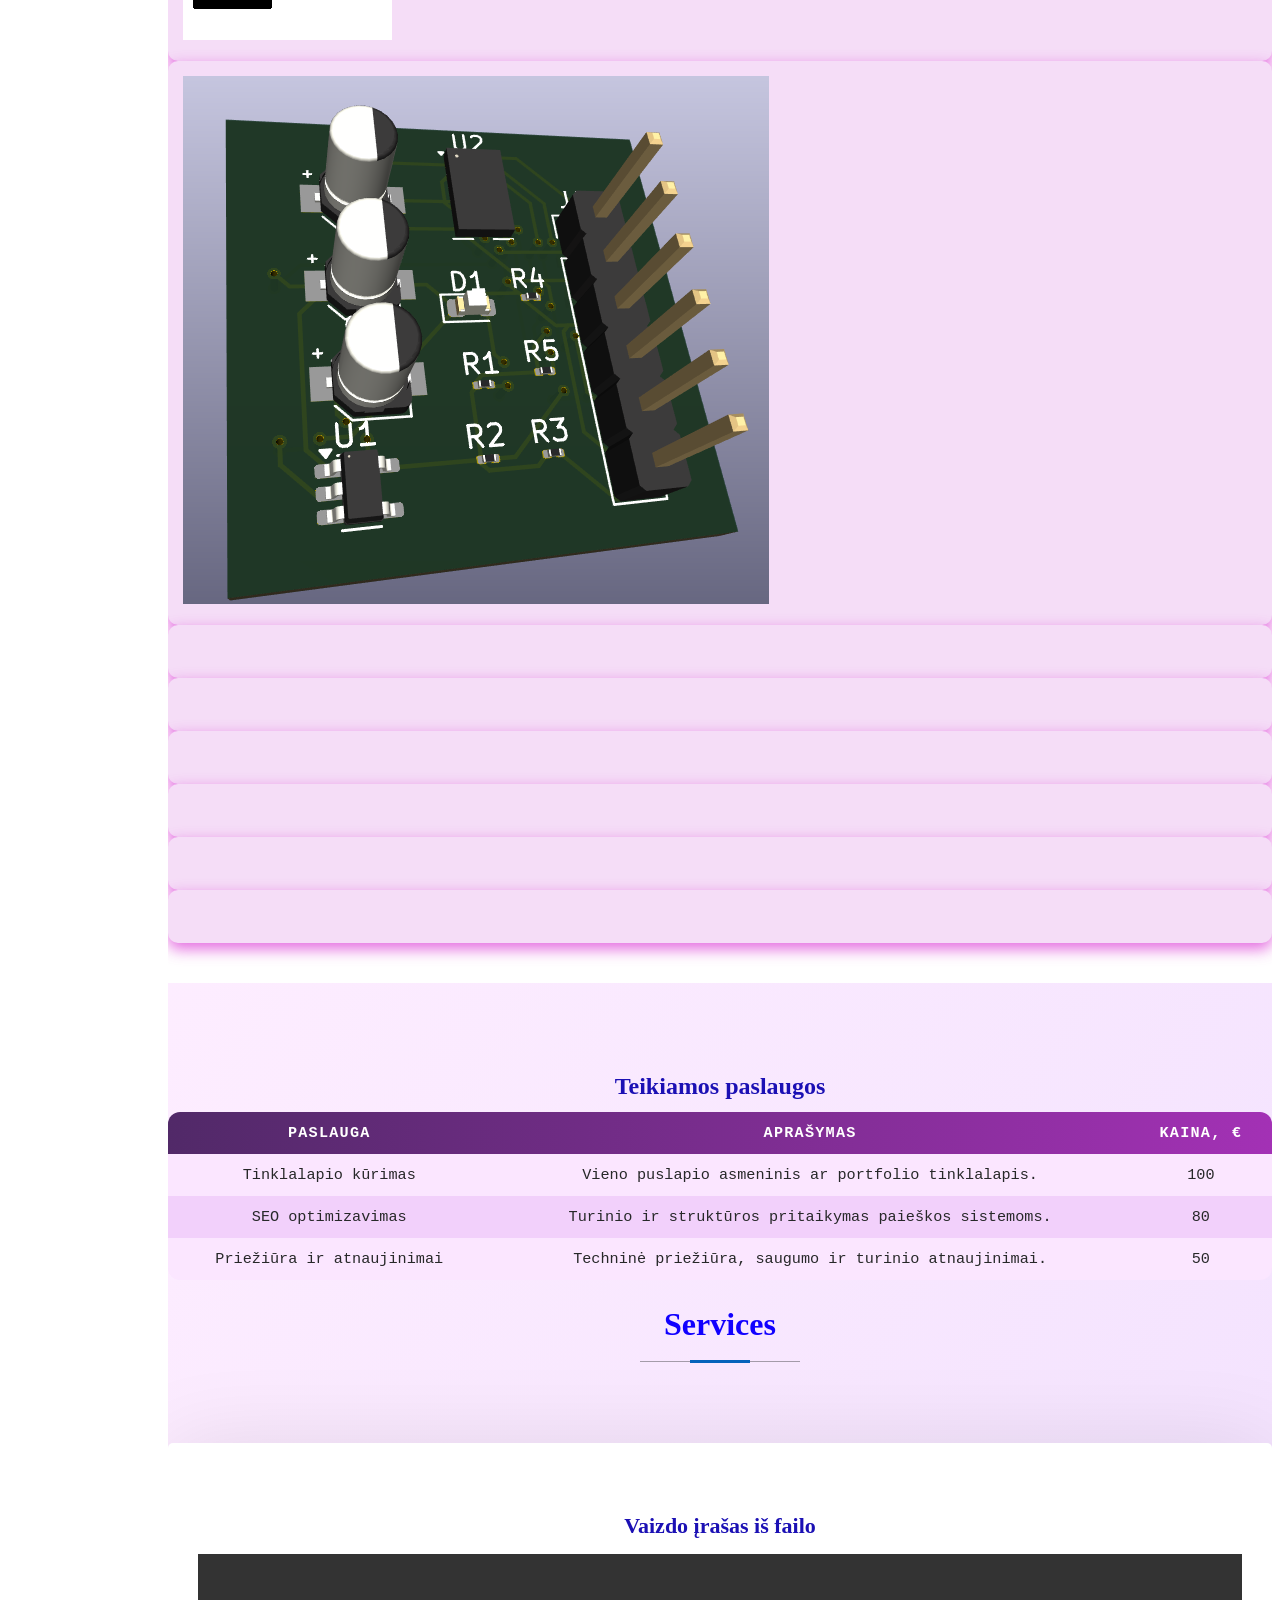
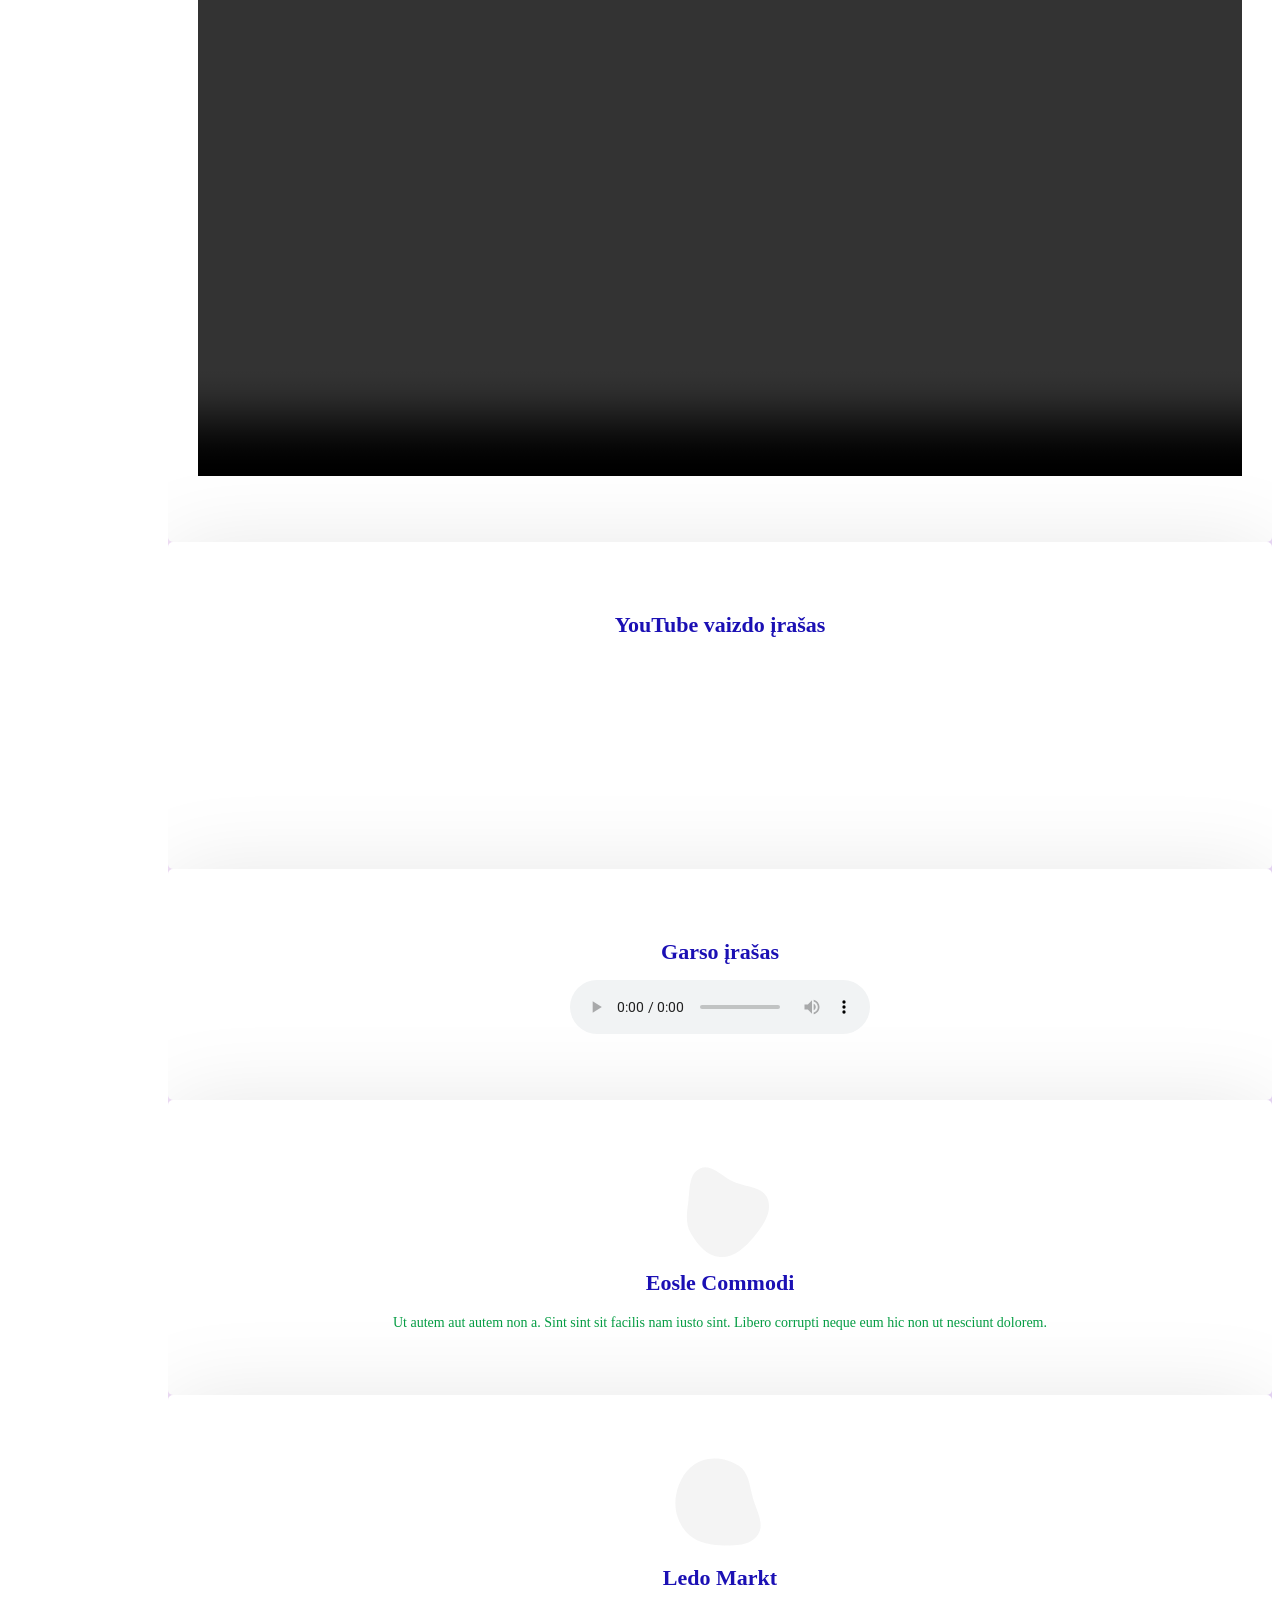
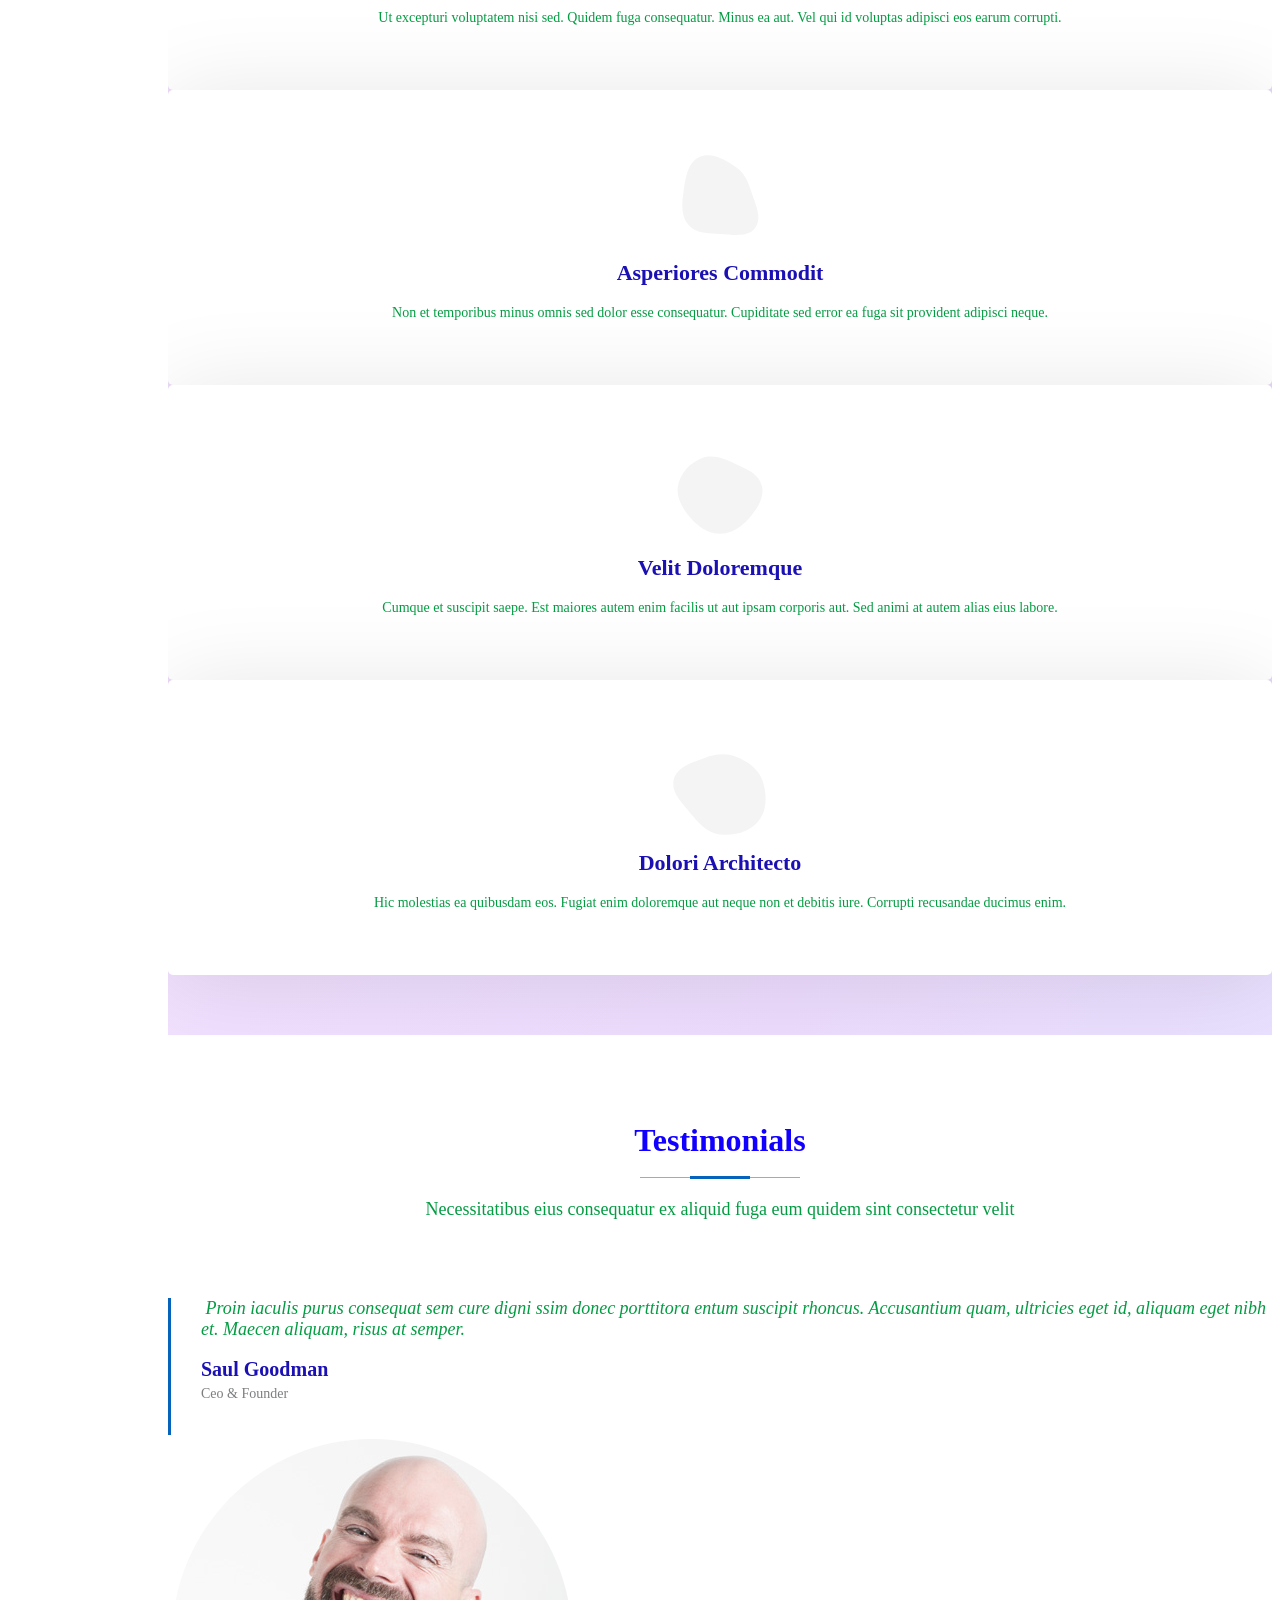
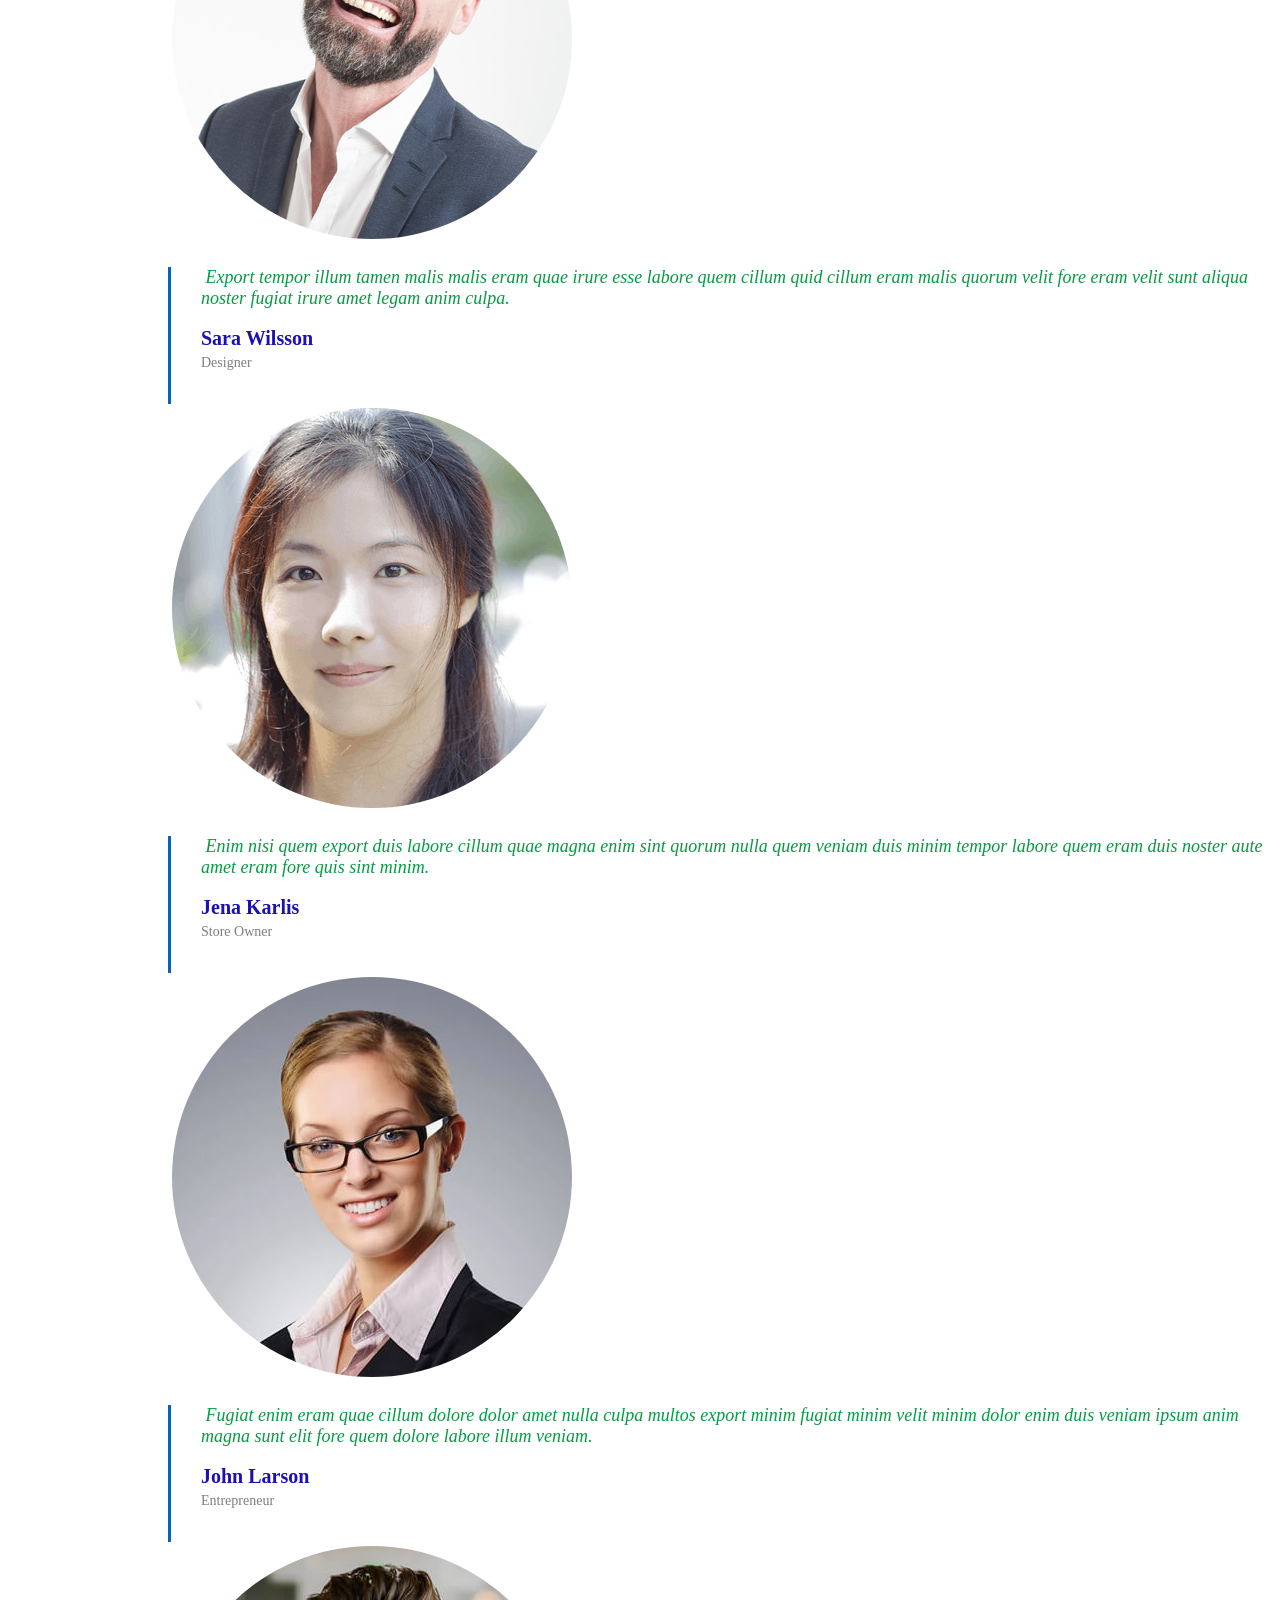
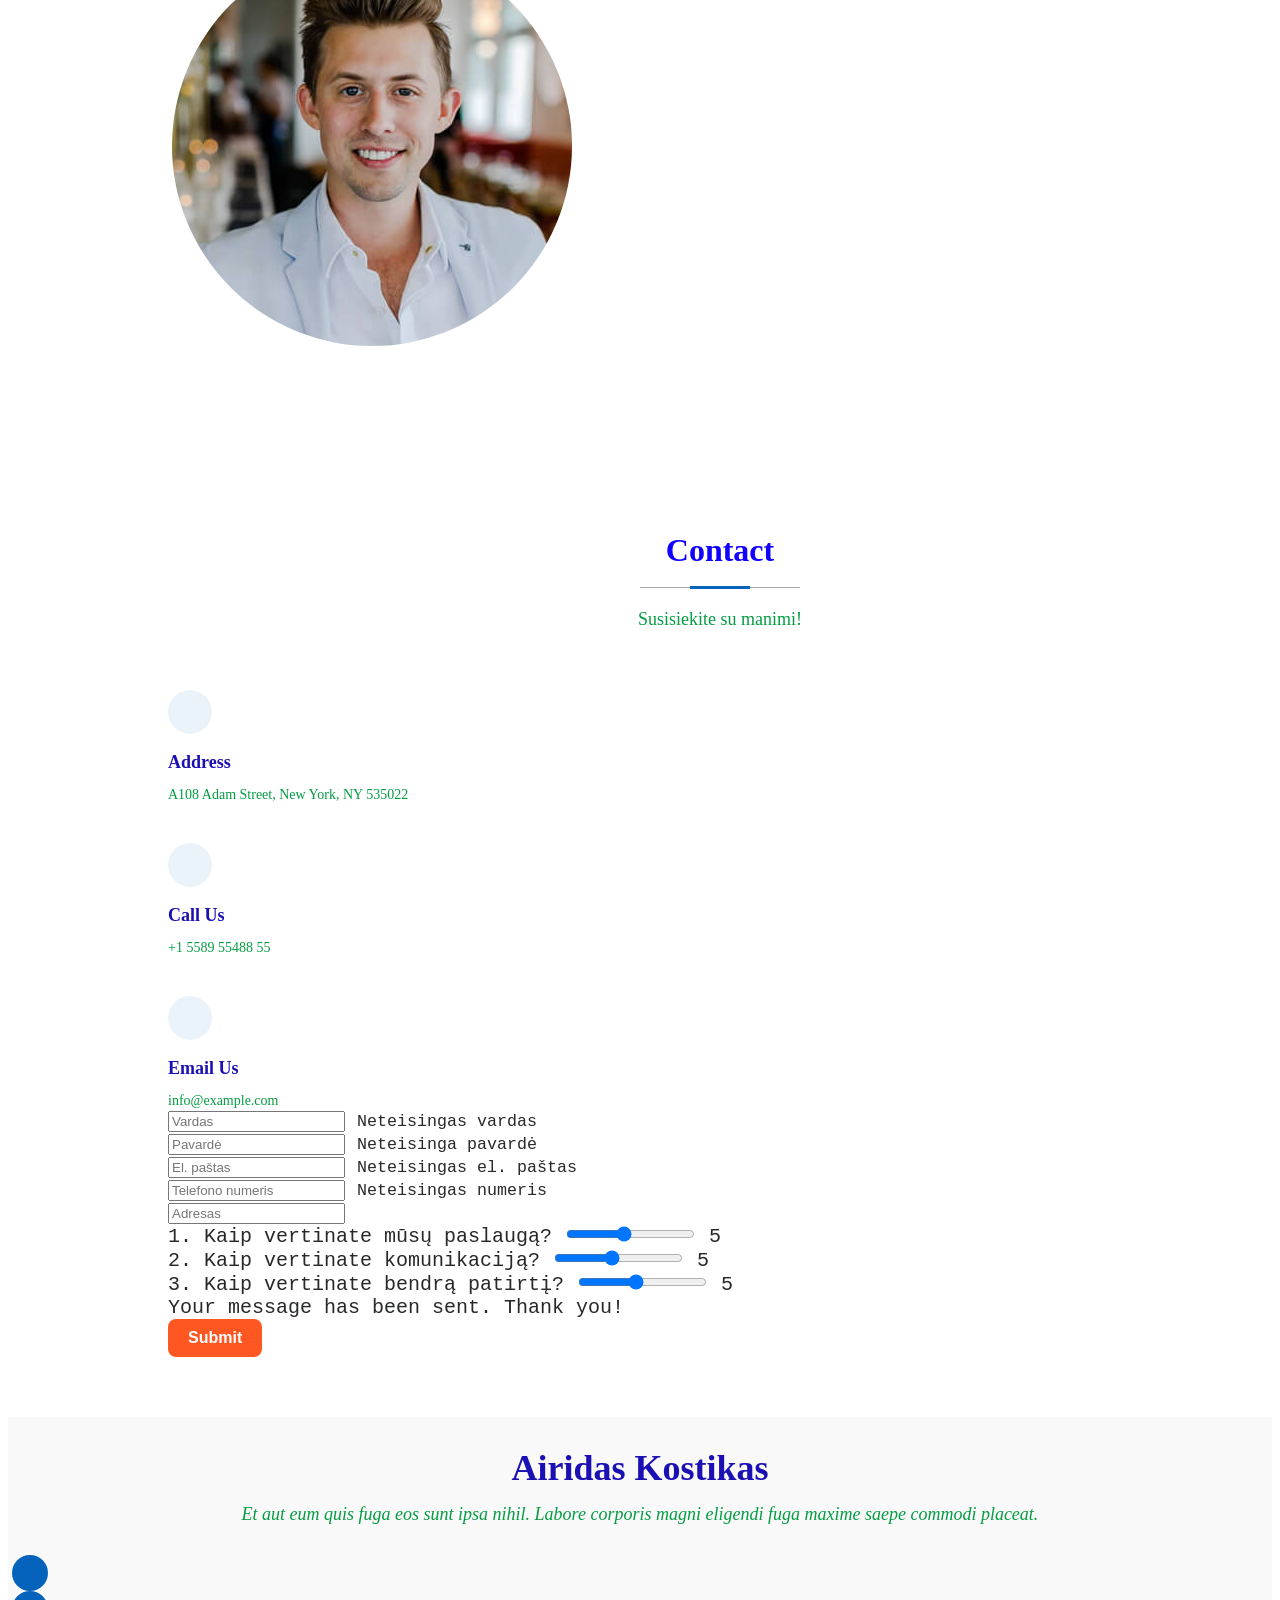
==== commit de2add30: "Revise contact form and feedback sliders Updated contact section with new labels and placeholders, a" ====
--- a/index.html
+++ b/index.html
@@ -720,13 +720,13 @@
 
     </section><!-- /Testimonials Section -->
 
-    <!-- Contact Section -->
+<!-- Contact Section -->
     <section id="contact" class="contact section">
 
       <!-- Section Title -->
       <div class="container section-title" data-aos="fade-up">
         <h2>Contact</h2>
-        <p>Necessitatibus eius consequatur ex aliquid fuga eum quidem sint consectetur velit</p>
+        <p>Susisiekite su manimi!</p>
       </div><!-- End Section Title -->
 
       <div class="container" data-aos="fade" data-aos-delay="100">
@@ -749,7 +749,6 @@
                 <p>+1 5589 55488 55</p>
               </div>
             </div><!-- End Info Item -->
-
             <div class="info-item d-flex" data-aos="fade-up" data-aos-delay="400">
               <i class="bi bi-envelope flex-shrink-0"></i>
               <div>
@@ -757,45 +756,52 @@
                 <p>info@example.com</p>
               </div>
             </div><!-- End Info Item -->
-
-          </div>
-
+          </div>
           <div class="col-lg-8">
-            <form action="forms/contact.php" method="post" class="php-email-form" data-aos="fade-up" data-aos-delay="200">
+            <form id="contactForm" data-aos="fade-up" data-aos-delay="200">
               <div class="row gy-4">
-
                 <div class="col-md-6">
-                  <input type="text" name="name" class="form-control" placeholder="Your Name" required="">
-                </div>
-
-                <div class="col-md-6 ">
-                  <input type="email" class="form-control" name="email" placeholder="Your Email" required="">
-                </div>
-
+                  <input type="text" id="first_name" class="form-control" placeholder="Vardas" required>
+                  <small id="error-firstname" class="text-danger d-none">Neteisingas vardas</small>
+                </div>
+                <div class="col-md-6">
+                  <input type="text" id="last_name" class="form-control" placeholder="Pavardė" required>
+                  <small id="error-lastname" class="text-danger d-none">Neteisinga pavardė</small>
+                </div>
+                <div class="col-md-6">
+                  <input type="email" id="email" class="form-control" placeholder="El. paštas" required>
+                  <small id="error-email" class="text-danger d-none">Neteisingas el. paštas</small>
+                </div>
+                <div class="col-md-6">
+                  <input type="text" id="phone" class="form-control" placeholder="Telefono numeris" required>
+                  <small id="error-phone" class="text-danger d-none">Neteisingas numeris</small>
+                </div>
                 <div class="col-md-12">
-                  <input type="text" class="form-control" name="subject" placeholder="Subject" required="">
-                </div>
-
+                  <input type="text" id="address" class="form-control" placeholder="Adresas" required>
+                </div>
                 <div class="col-md-12">
-                  <textarea class="form-control" name="message" rows="6" placeholder="Message" required=""></textarea>
-                </div>
-
+                  <label>1. Kaip vertinate mūsų paslaugą?</label>
+                  <input type="range" id="slider1" min="1" max="10" value="5">
+                  <span id="slider1-value">5</span>
+                </div>
+                <div class="col-md-12">
+                  <label>2. Kaip vertinate komunikaciją?</label>
+                  <input type="range" id="slider2" min="1" max="10" value="5">
+                  <span id="slider2-value">5</span>
+                </div>
+                <div class="col-md-12">
+                  <label>3. Kaip vertinate bendrą patirtį?</label>
+                  <input type="range" id="slider3" min="1" max="10" value="5">
+                  <span id="slider3-value">5</span>
+                </div>
                 <div class="col-md-12 text-center">
-                  <div class="loading">Loading</div>
-                  <div class="error-message"></div>
-                  <div class="sent-message">Your message has been sent. Thank you!</div>
-
-                  <button type="submit">Send Message</button>
-                </div>
-
+                  <div id="form-success" class="sent-message d-none">Your message has been sent. Thank you!</div>
+                  <button type="submit">Submit</button>
+                </div>
               </div>
             </form>
-          </div><!-- End Contact Form -->
-
-        </div>
-
-      </div>
-
+        </div>
+      </div>
     </section><!-- /Contact Section -->
 
   </main>
@@ -846,7 +852,8 @@
 
   <!-- Main JS File -->
   <script src="assets/js/main.js"></script>
+  <script src="assets/js/custom.js"></script>
 
 </body>
 
-</html>+</html>
--- a/assets/css/custom.css
+++ b/assets/css/custom.css
@@ -0,0 +1,512 @@
+body {
+    font-family: 'Courier New', monospace;
+    font-size: 20px;
+    color: #35ee54;
+}
+h1 {
+    font-family: 'Garamond', serif;
+    font-size: 36px;
+    font-weight: bold;
+    color: #1a73e8;
+}
+
+h2 {
+    font-family: 'Garamond', serif;
+    font-size: 30px;
+    font-weight: 600;
+    color: #1100ff;
+}
+h3 {
+    font-family: 'Garamond', serif;
+    font-size: 24px;
+    font-weight: 500;
+    color: #f70606;
+}
+h3 {
+    font-family: 'Garamond', serif;
+    font-size: 24px;
+    font-weight: 500;
+    color: #1b10b4;
+}
+
+h4 {
+    font-family: 'Garamond', serif;
+    font-size: 20px;
+    font-weight: 400;
+    color: #9c27b0;
+}
+h5 {
+    font-family: 'Garamond', serif;
+    font-size: 18px;
+    font-weight: 400;
+    color: #5d02f0;
+}
+h6 {
+    font-family: 'Garamond', serif;
+    font-size: 16px;
+    font-weight: 400;
+    color: #705072;
+}
+p {
+    font-family: 'Georgia', serif;
+    font-size: 18px;
+    font-weight: 400;
+    color: #049c43;
+}
+
+
+.about .content {
+    padding: 20px;
+    margin-bottom: 20px;
+    background-color: #f5ddf7;
+    border-radius: 20px;
+    box-shadow: 0 4px 12px rgba(216, 44, 210, 0.719);
+}
+
+.about .content ul li {
+    margin-bottom: 15px;
+}
+
+.resume .resume-item {
+    padding: 20px;
+    margin-bottom: 20px;
+    background-color: #f5ddf7;
+    border-radius: 10px;
+    box-shadow: 0 4px 12px rgba(216, 44, 210, 0.719);
+}
+
+.resume .resume-item ul li {
+    margin-bottom: 10px;
+}
+
+.portfolio .portfolio-item {
+    padding: 15px;
+    background-color: #f5ddf7;
+    border-radius: 10px;
+    box-shadow: 0 6px 15px rgba(216, 44, 210, 0.719);
+    transition: transform 0.3s ease, box-shadow 0.3s ease; 
+}
+
+.portfolio .portfolio-item:hover {
+    transform: translateY(-5px);
+    box-shadow: 0 12px 25px rgba(0, 0, 0, 0.15);
+}
+
+.about, .resume, .portfolio {
+    padding-top: 40px;
+    padding-bottom: 40px;
+}
+
+.navmenu {
+    background-color: hsl(332, 65%, 64%);
+    border-radius: 20px;
+    padding: 5px;
+    box-shadow: 0 4px 15px rgba(65, 9, 9, 0.887);
+}
+
+.navmenu a,
+.navmenu a:focus {
+    color: hsl(332, 83%, 49%);           
+    background: transparent;   
+    border-radius: 8px;        
+    transition: all 0.3s ease;
+}
+
+.navmenu a:hover,
+.navmenu li:hover>a,
+.navmenu .active,
+.navmenu .active:focus {
+    color: #d881a5;
+    background-color:hsl(332, 61%, 52%);
+    transform: scale(1.05);
+}
+
+.skills .progress-bar-wrap {
+    background: #f2c2e7;
+    border-radius: 20px;
+    height: 14px;
+    margin-bottom: 15px;
+}
+
+.skills .progress-bar {
+    background: linear-gradient(90deg, #512968, rgb(163, 49, 181)); 
+    border-radius: 20px;
+    height: 14px;
+    transition: width 1s ease-in-out;
+}
+
+.skills .progress-bar:hover {
+    filter: brightness(1.2);
+}
+
+
+button, .btn {
+
+    font-family: 'Verdana', sans-serif;
+    font-size: 16px;
+    font-weight: bold;
+    color: #ffffff;
+    background-color: #ff5722;
+    border: none;
+    border-radius: 8px;
+    padding: 10px 20px;
+    cursor: pointer;
+    transition: all 0.3s ease;
+}
+
+button:hover, .btn:hover {
+    background-color: #00eeff;
+    transform: scale(1.05);
+}
+
+button:active, .btn:active {
+    background-color: #00ff0d;
+    transform: scale(0.98); 
+}
+
+a {
+    font-family: 'Tahoma', sans-serif;
+    font-size: 16px;
+    color: #00ff00;
+    text-decoration: none;
+    transition: all 0.3s ease;
+}
+
+
+a:hover {
+    color: #ff07c1;
+    text-decoration: underline;
+    letter-spacing: 1px;
+}
+
+
+a:active {
+    color: #500723;
+    transform: scale(0.98);
+}
+
+
+/* Resume sąrašų stilius */
+.resume-ulist {
+    list-style: none;
+    padding-left: 0;
+    margin-top: 10px;
+}
+
+.resume-ulist li {
+    position: relative;
+    padding-left: 28px;
+    margin-bottom: 10px;
+    line-height: 1.5;
+    font-size: 18px;
+}
+
+.resume-ulist li::before {
+    content: "*";
+    position: absolute;
+    left: 0;
+    top: 0;
+    color: #750b55;
+    font-size: 20px;
+    font-weight: bold;
+}
+
+/* Numeruotas sąrašas su counter */
+.resume-ol {
+    counter-reset: item;
+    list-style: none;
+    padding-left: 0;
+}
+
+.resume-ol li {
+    counter-increment: item;
+    padding-left: 35px;
+    margin-bottom: 10px;
+    font-size: 16px;
+    position: relative;
+}
+
+.resume-ol li::before {
+    content: counter(item) ". ";
+    position: absolute;
+    left: 0;
+    top: 0;
+    font-weight: bold;
+    font-size: 18px;
+    color: #1e88e5;
+}
+
+/* Vidinis OL (nested list) */
+.custom-ol ol {
+    counter-reset: subitem;
+    margin-left: 30px;
+    margin-top: 8px;
+    list-style: none;
+}
+
+.custom-ol ol li {
+    position: relative;
+    padding-left: 32px;
+    margin-bottom: 6px;
+    font-size: 15px;
+    counter-increment: subitem;
+}
+
+.custom-ol ol li::before {
+    content: counter(subitem, lower-alpha) ") ";
+    position: absolute;
+    left: 0;
+    top: 0;
+    font-weight: 600;
+    color: #7b1fa2;
+}
+
+/* ==== Paslaugų lentelė (Services) ==== */
+
+.services-table-wrapper {
+    margin-top: 30px;
+}
+
+.services-table-title {
+    text-align: center;
+    margin-bottom: 12px;
+    font-weight: 700; 
+}
+
+
+.services-table {
+    width: 100%;
+    border-collapse: collapse;
+    font-size: 0.95rem;
+    overflow: hidden;
+    border-radius: 12px;
+}
+
+
+.services-table th,
+.services-table td {
+    padding: 12px 16px;     
+    text-align: center;      
+}
+
+
+.services-table thead tr {
+    background: linear-gradient(90deg, #512968, #a331b5);
+    color: #ffffff;
+    text-transform: uppercase;
+    letter-spacing: 0.08em;
+}
+
+/* Zebra stilius hover efektas */
+
+.services-table tbody tr:nth-child(odd) {
+    background-color: #fbe6ff;   
+}
+
+.services-table tbody tr:nth-child(even) {
+    background-color: #f2d0fb;   
+}
+
+.services-table tbody tr:hover {
+    background-color: #ffeefe;   
+    transform: scale(1.01);
+    transition: all 0.2s ease;
+}
+
+/* ===== sekcijų atsiradimas ===== */
+
+@keyframes fadeInUpSection {
+  from {
+    opacity: 0;
+    transform: translateY(40px);
+  }
+  to {
+    opacity: 1;
+    transform: translateY(0);
+  }
+}
+
+.animate-section {
+  opacity: 0;
+  animation: fadeInUpSection 0.9s ease-out forwards;
+}
+
+/* Šiek tiek skirtingi uždelsimai, kad sektųsi vienas po kito */
+#about.animate-section    { animation-delay: 0.1s; }
+#resume.animate-section   { animation-delay: 0.2s; }
+#services.animate-section { animation-delay: 0.3s; }
+
+/* ===== Page pre-loader ===== */
+
+#preloader {
+  position: fixed;
+  inset: 0;                        /* top:0; right:0; bottom:0; left:0; */
+  background: #050816;
+  display: flex;
+  align-items: center;
+  justify-content: center;
+  z-index: 9999;
+  animation: preloaderFade 2.2s ease-out forwards;
+}
+
+/* Taškų „pulsavimo“ animacija */
+.loader-dots {
+  display: flex;
+  gap: 10px;
+}
+
+.loader-dots span {
+  width: 10px;
+  height: 10px;
+  border-radius: 50%;
+  background: #ff6ec7;
+  animation: pulseDots 0.8s ease-in-out infinite;
+}
+
+.loader-dots span:nth-child(2) { animation-delay: 0.15s; }
+.loader-dots span:nth-child(3) { animation-delay: 0.30s; }
+
+@keyframes pulseDots {
+  0%, 100% {
+    transform: scale(1);
+    opacity: 0.4;
+  }
+  50% {
+    transform: scale(1.8);
+    opacity: 1;
+  }
+}
+
+/* Pats preloaderis po ~2 s pranyksta */
+@keyframes preloaderFade {
+  0% {
+    opacity: 1;
+    visibility: visible;
+  }
+  80% {
+    opacity: 1;
+    visibility: visible;
+  }
+  100% {
+    opacity: 0;
+    visibility: hidden;
+  }
+}
+
+/* ===== Animacijos gradientas Services sekcijai ===== */
+
+.services.section {
+  position: relative;
+  overflow: hidden;
+  z-index: 0;
+}
+
+.services.section::before {
+  content: "";
+  position: absolute;
+  inset: 0;
+  z-index: -1;
+  background: linear-gradient(120deg,
+    #fce1ff,
+    #e0c3fc,
+    #c1e5ff,
+    #fce1ff
+  );
+  background-size: 250% 250%;
+  animation: servicesGradientMove 16s ease-in-out infinite;
+  opacity: 0.6;
+}
+
+.services .container {
+  position: relative;  /* kad turinys būtų virš fono */
+  z-index: 1;
+}
+
+@keyframes servicesGradientMove {
+  0%   { background-position: 0% 50%; }
+  50%  { background-position: 100% 50%; }
+  100% { background-position: 0% 50%; }
+}
+
+.about.section {
+  position: relative;
+  overflow: hidden;
+}
+
+.floating-shapes {
+  position: absolute;
+  inset: 0;
+  pointer-events: none;
+  z-index: -1;
+}
+
+.floating-shapes .shape {
+  position: absolute;
+  opacity: 0.35;
+}
+
+/* Apskritimas – čia viskas gerai, paliekam */
+.floating-shapes .shape-circle {
+  width: 90px;
+  height: 90px;
+  border-radius: 50%;
+  background: radial-gradient(circle, #ff6ec7, #9b5cff);
+  top: 12%;
+  right: 6%;
+  animation: floatShape 7s ease-in-out infinite;
+}
+
+/* Kvadratas – perkeliu į kitą vietą, kad neslėptų turinys */
+.floating-shapes .shape-square {
+  width: 80px;
+  height: 80px;
+  background: linear-gradient(135deg, #00e5ff, #29ffc6);
+  bottom: 10%;
+  left: 8%;
+  animation: rotateShape 12s linear infinite;
+}
+
+/* Trikampis – ryški spalva, kad gerai matytųsi */
+.floating-shapes .shape-triangle {
+  width: 0;
+  height: 0;
+  border-left: 45px solid transparent;
+  border-right: 45px solid transparent;
+  border-bottom: 80px solid #ffe066;
+  top: 25%;
+  left: 10%;              
+  animation: floatShape 6s ease-in-out infinite alternate;
+}
+
+
+/* Animacijos */
+@keyframes floatShape {
+  0%   { transform: translateY(0); }
+  50%  { transform: translateY(-20px); }
+  100% { transform: translateY(0); }
+}
+
+@keyframes rotateShape {
+  0%   { transform: rotate(0deg); }
+  100% { transform: rotate(360deg); }
+}
+
+/* ===== Animacija 2 – social ikonų judėjimas ===== */
+
+@keyframes floatIcon {
+  0%   { transform: translateY(0); }
+  50%  { transform: translateY(-6px); }
+  100% { transform: translateY(0); }
+}
+
+.hero .social-links a {
+  display: inline-flex;
+  align-items: center;
+  justify-content: center;
+  animation: floatIcon 2.4s ease-in-out infinite;
+}
+
+/* „bangelės“ efektas */
+.hero .social-links a:nth-child(2) { animation-delay: 0.15s; }
+.hero .social-links a:nth-child(3) { animation-delay: 0.30s; }
+.hero .social-links a:nth-child(4) { animation-delay: 0.45s; }
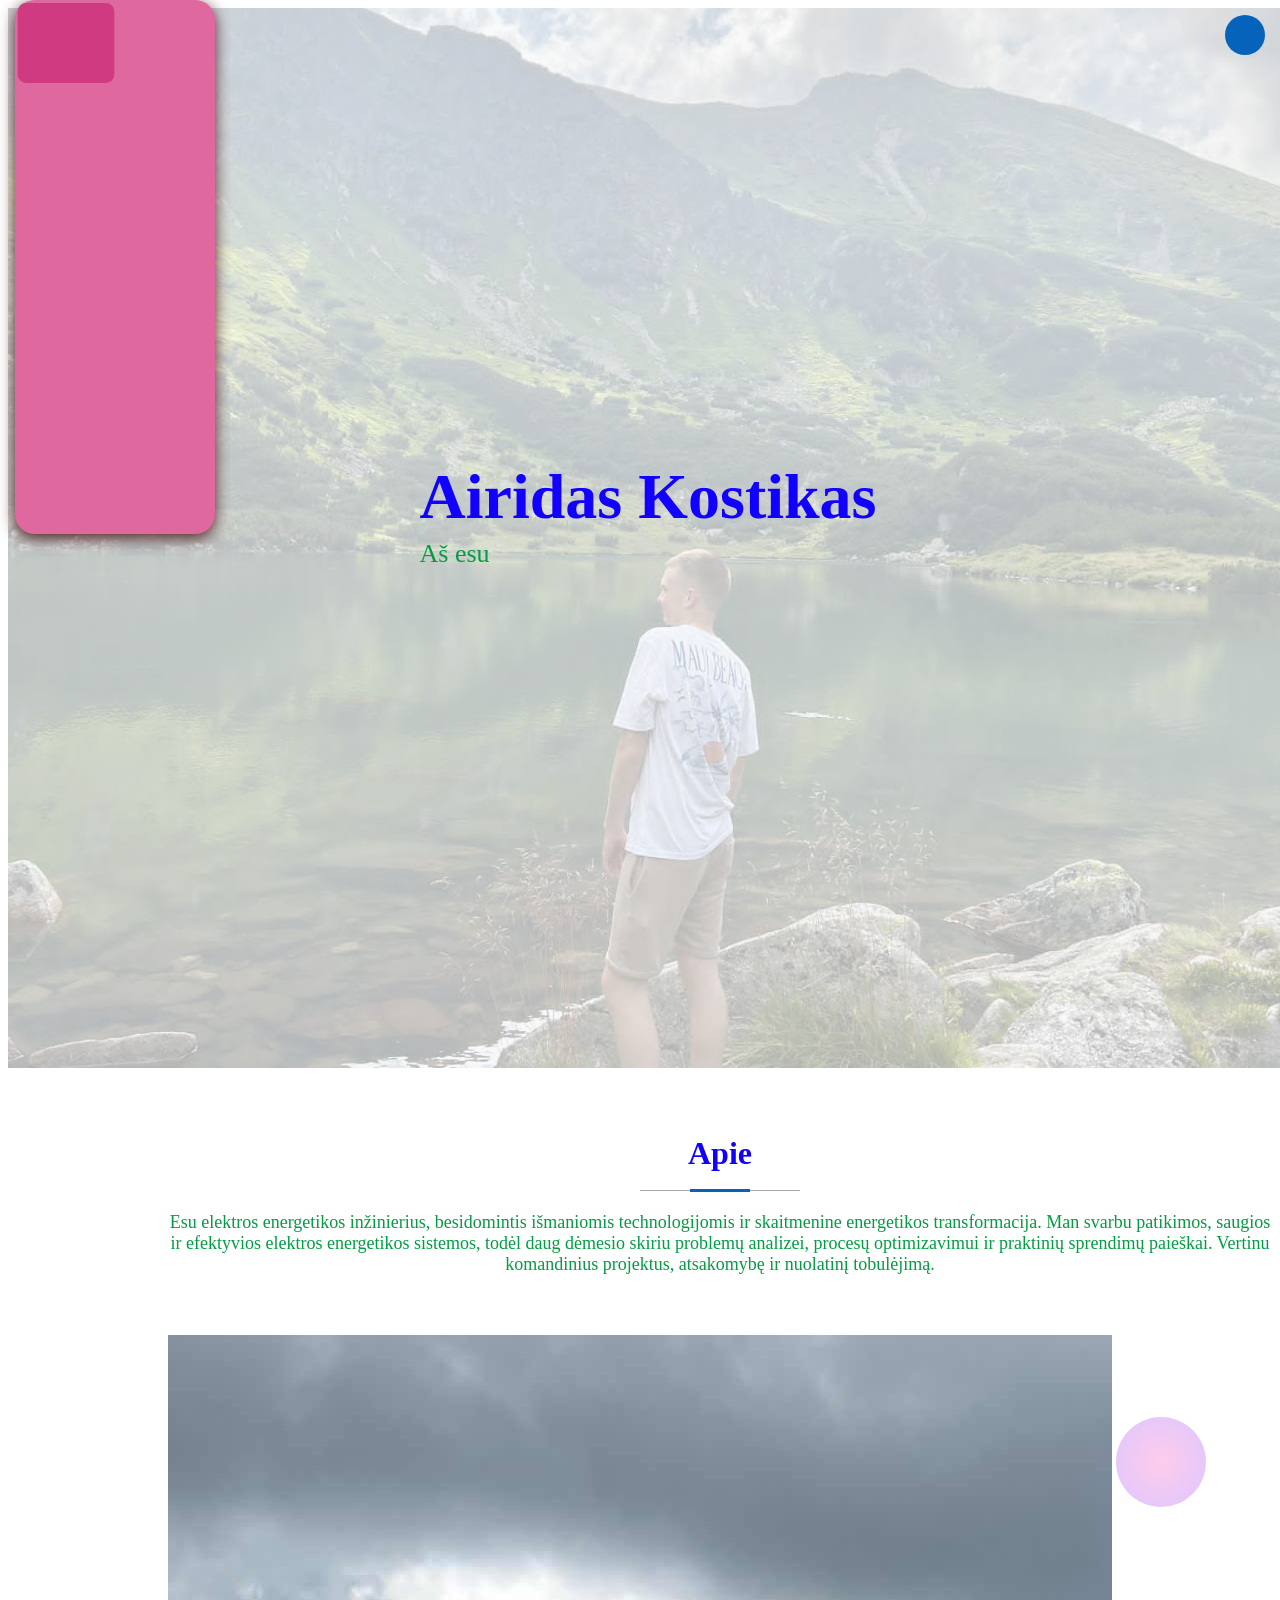
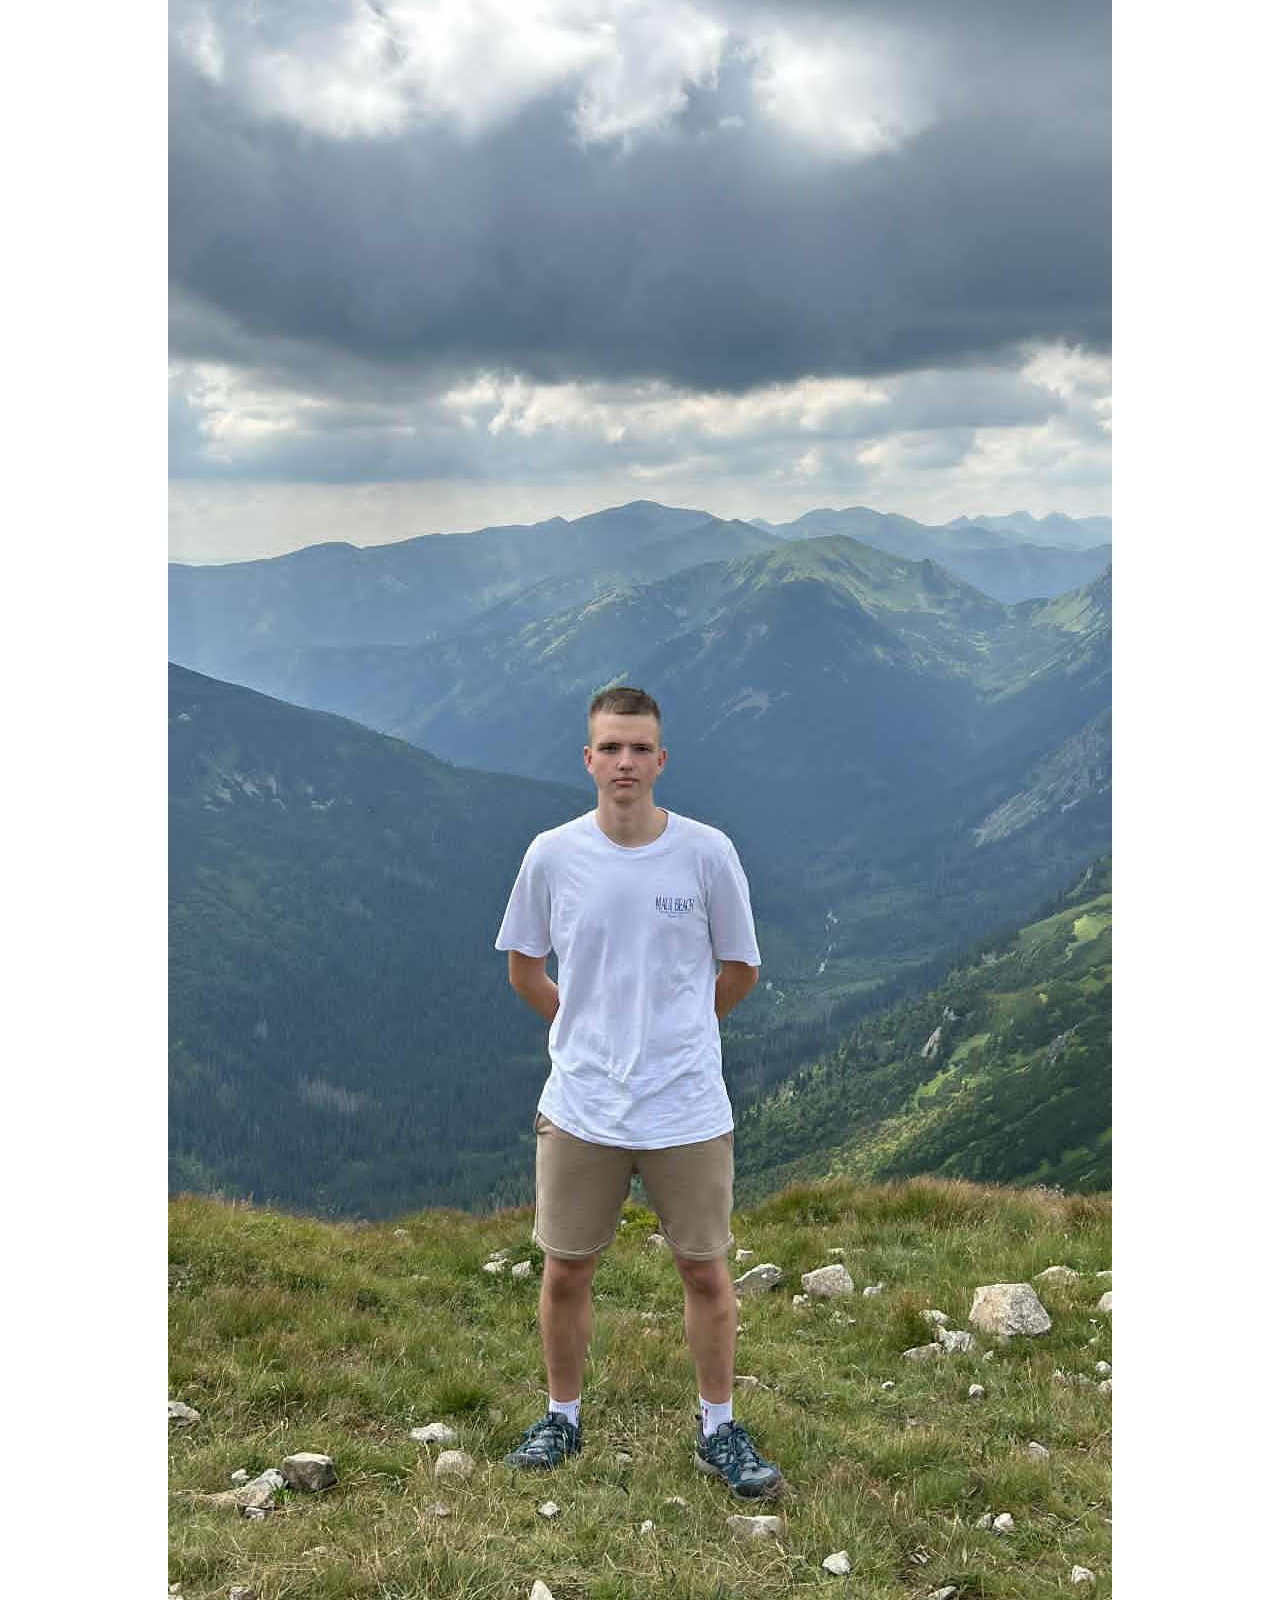
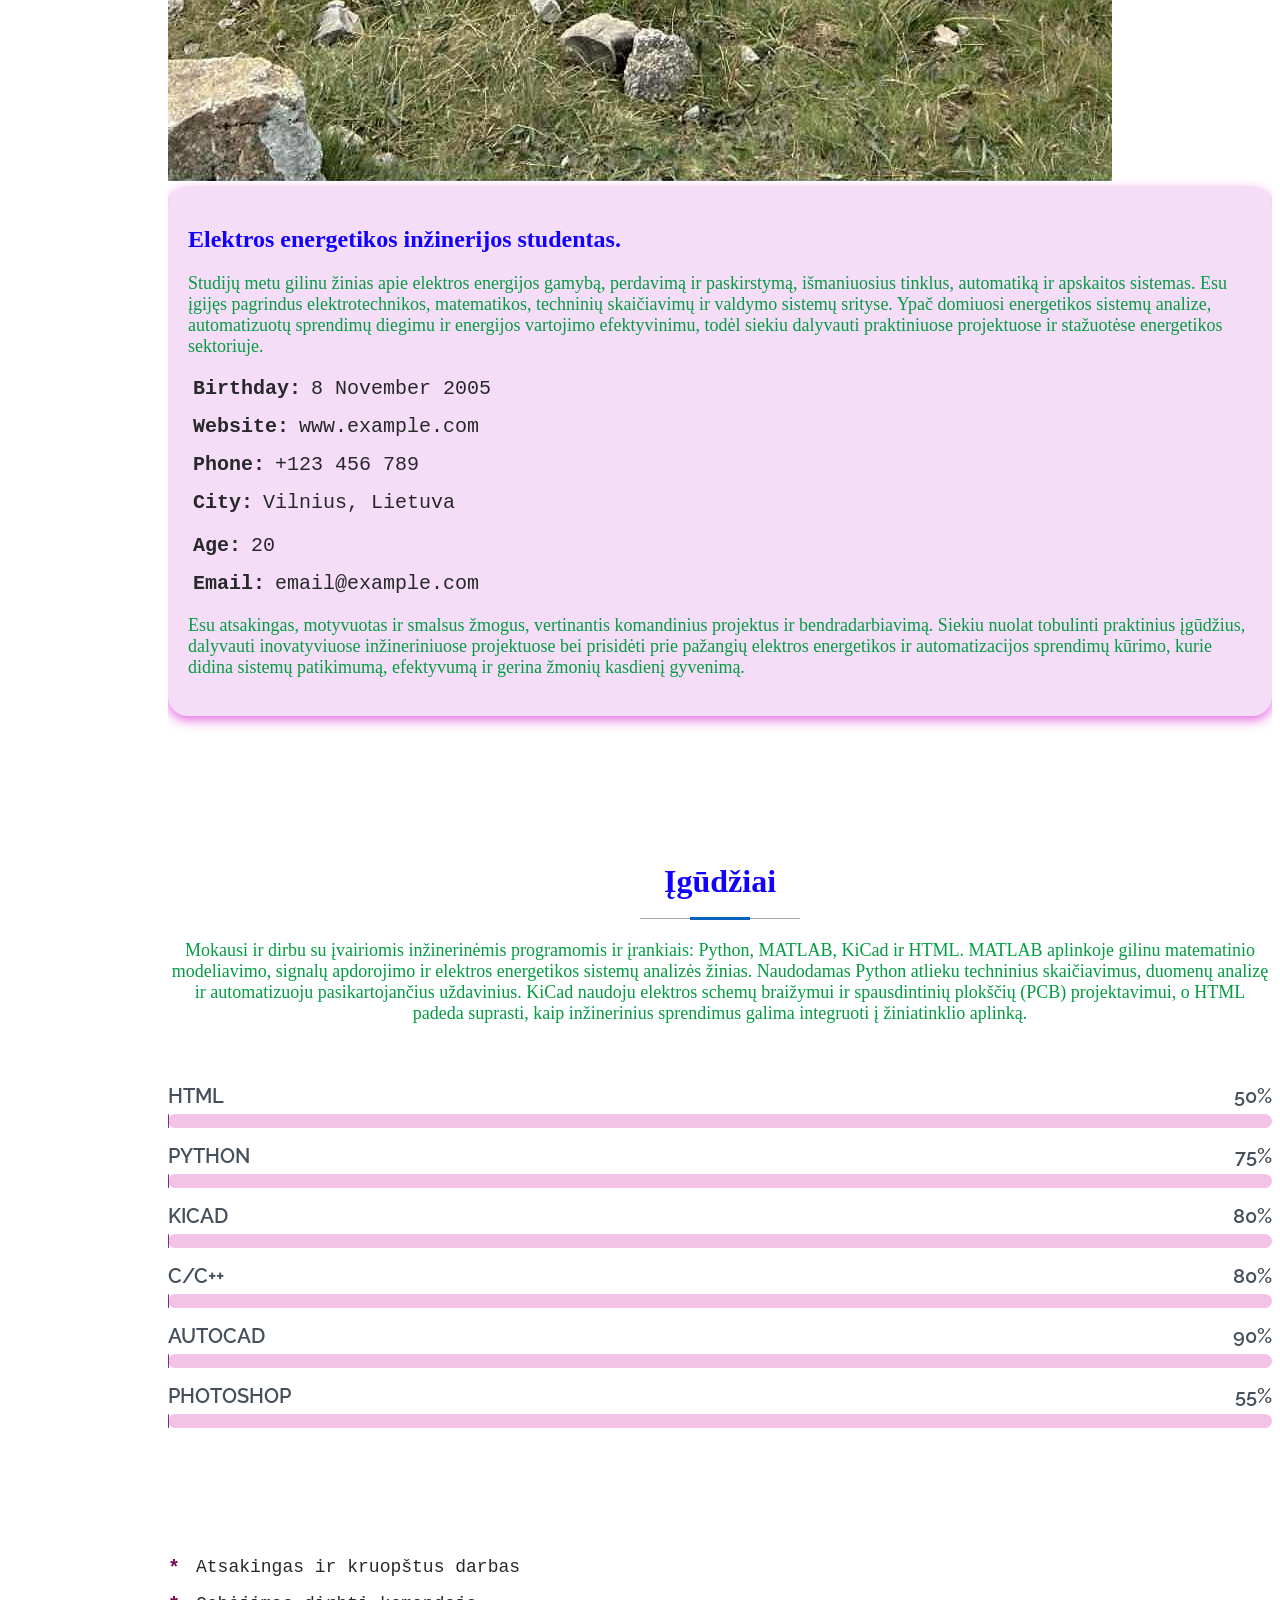
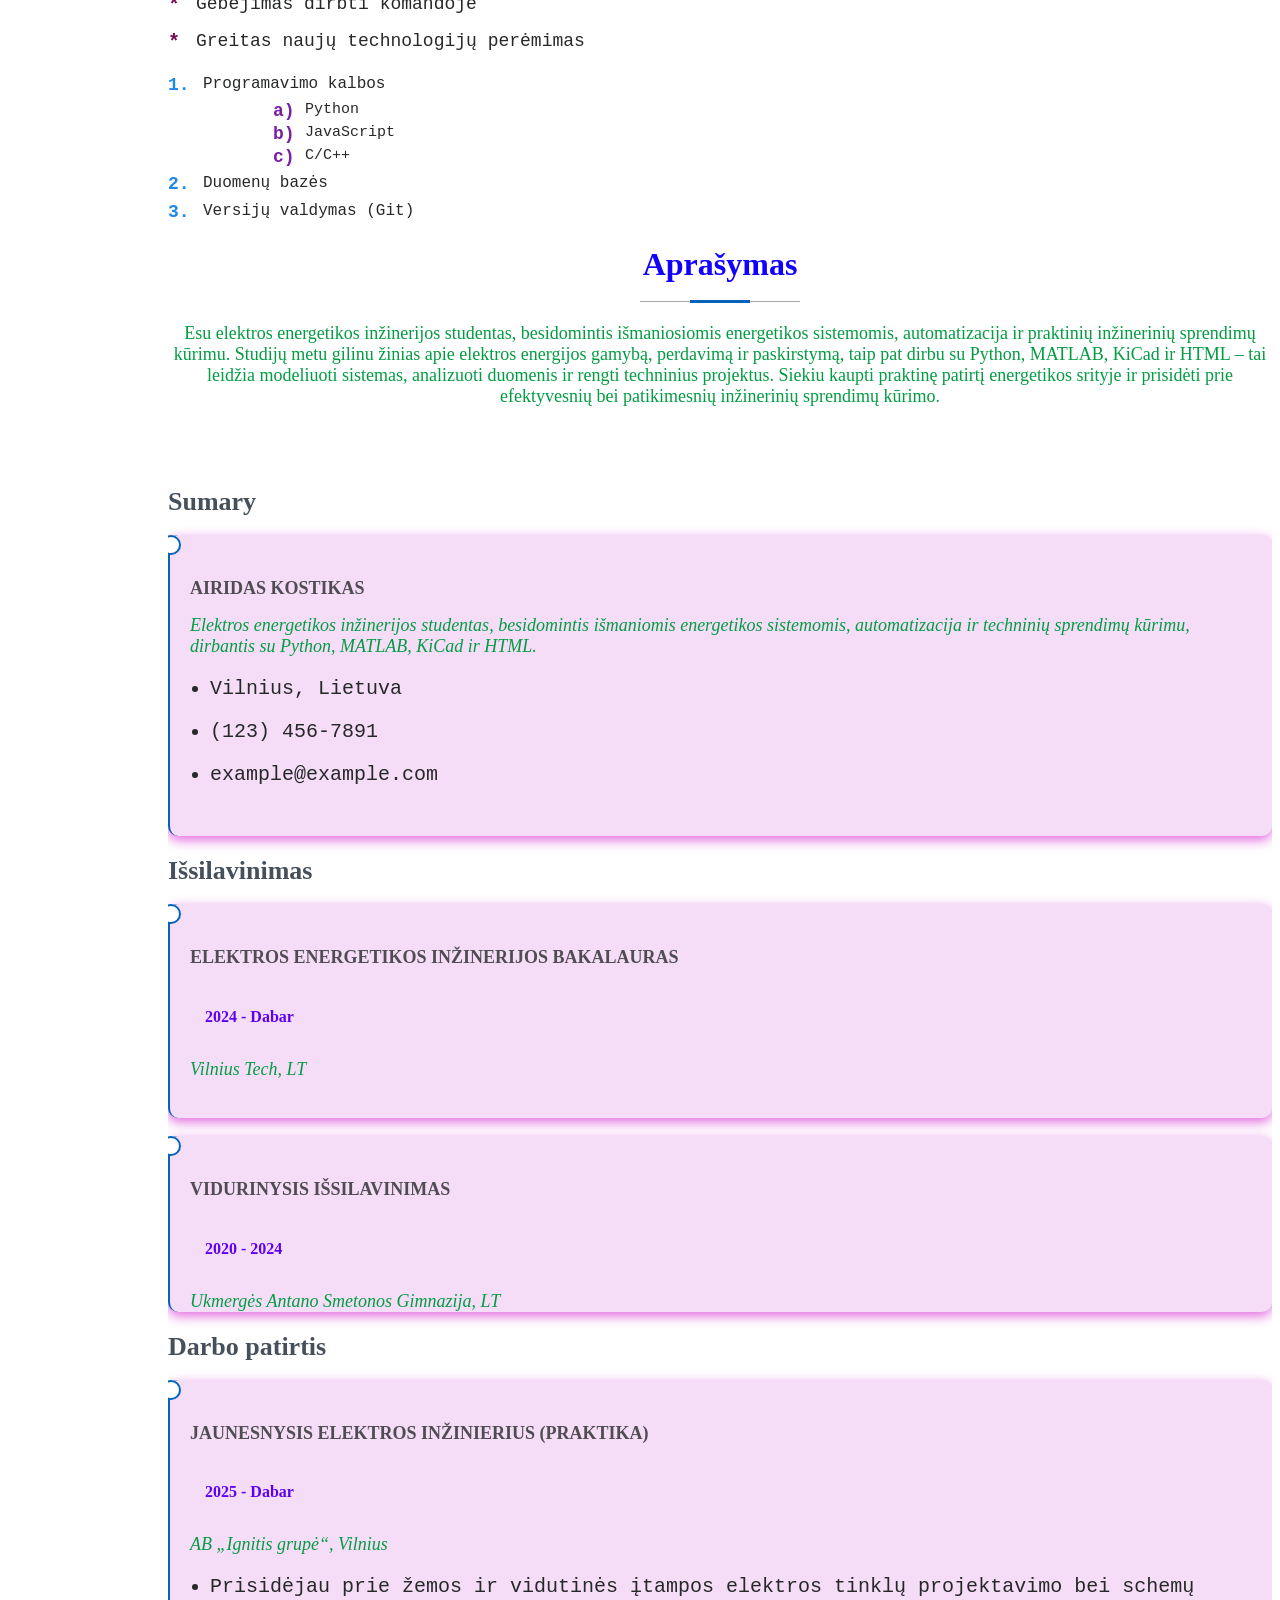
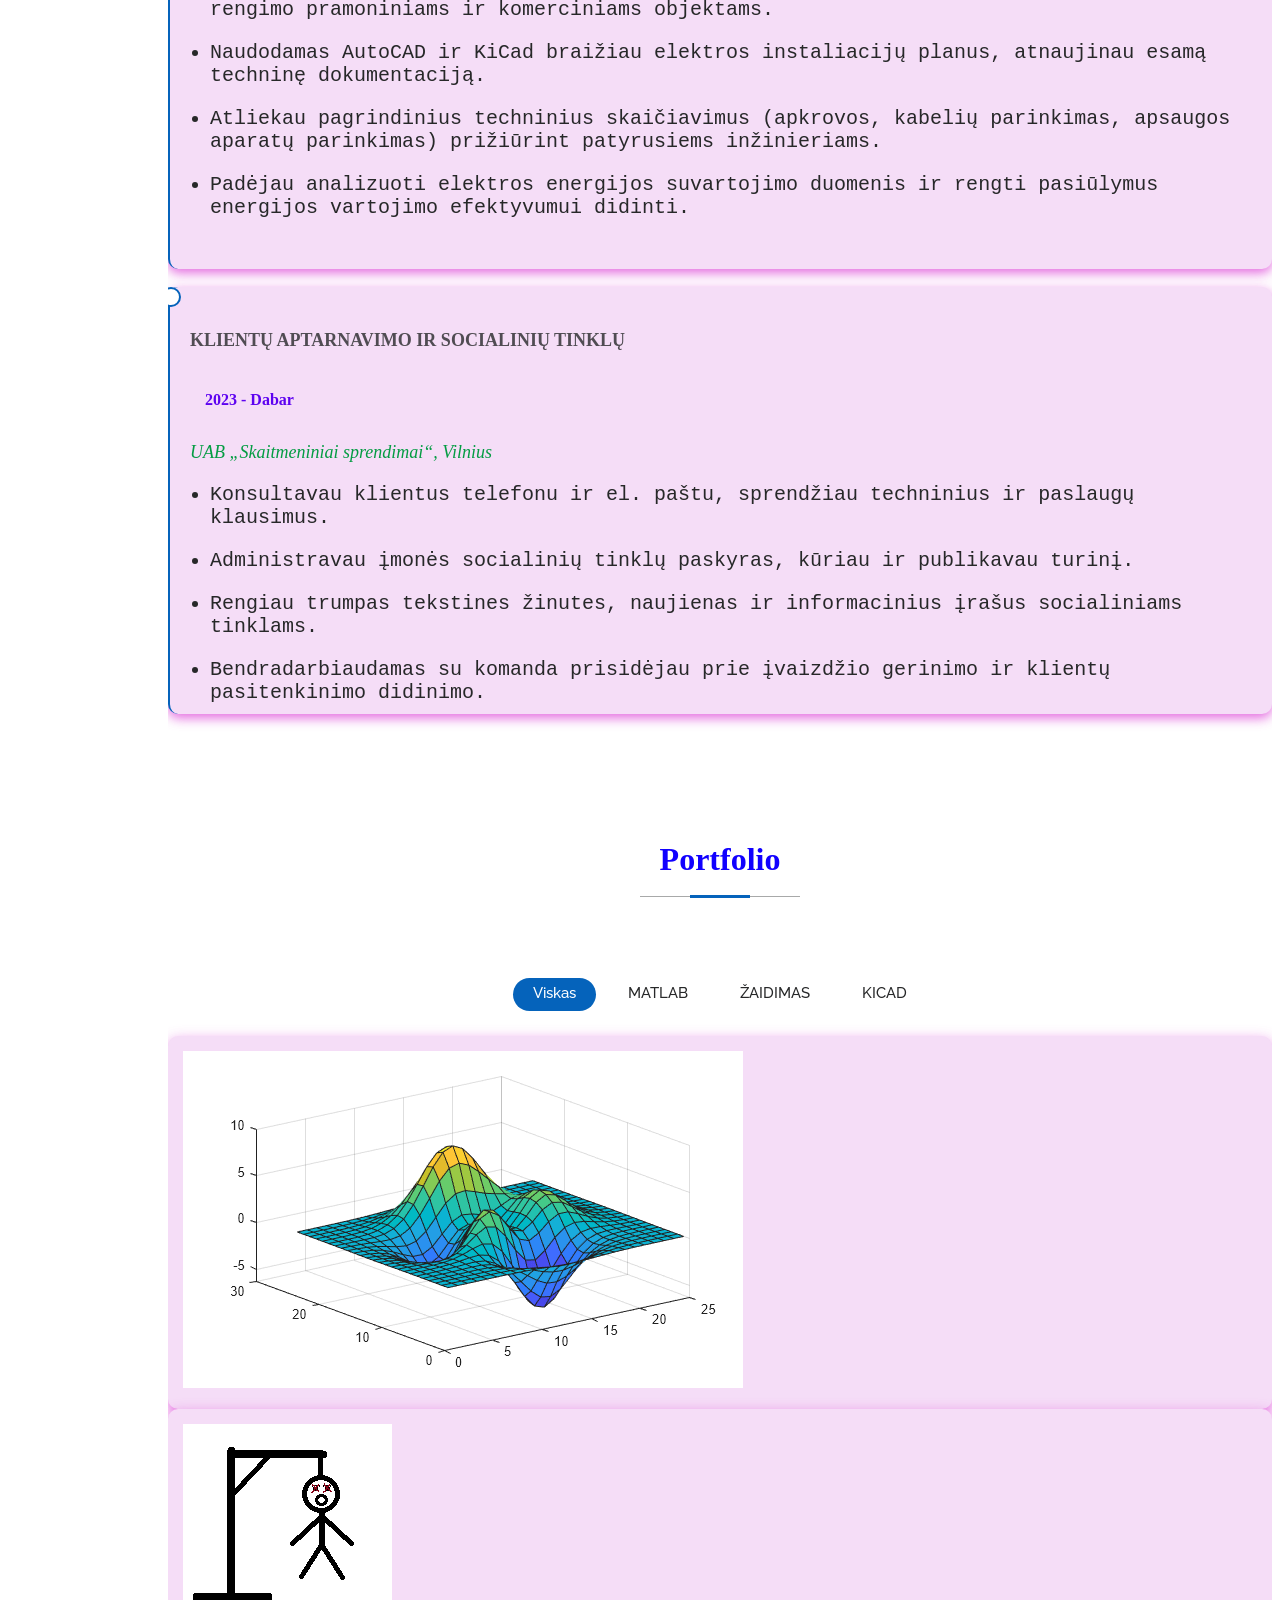
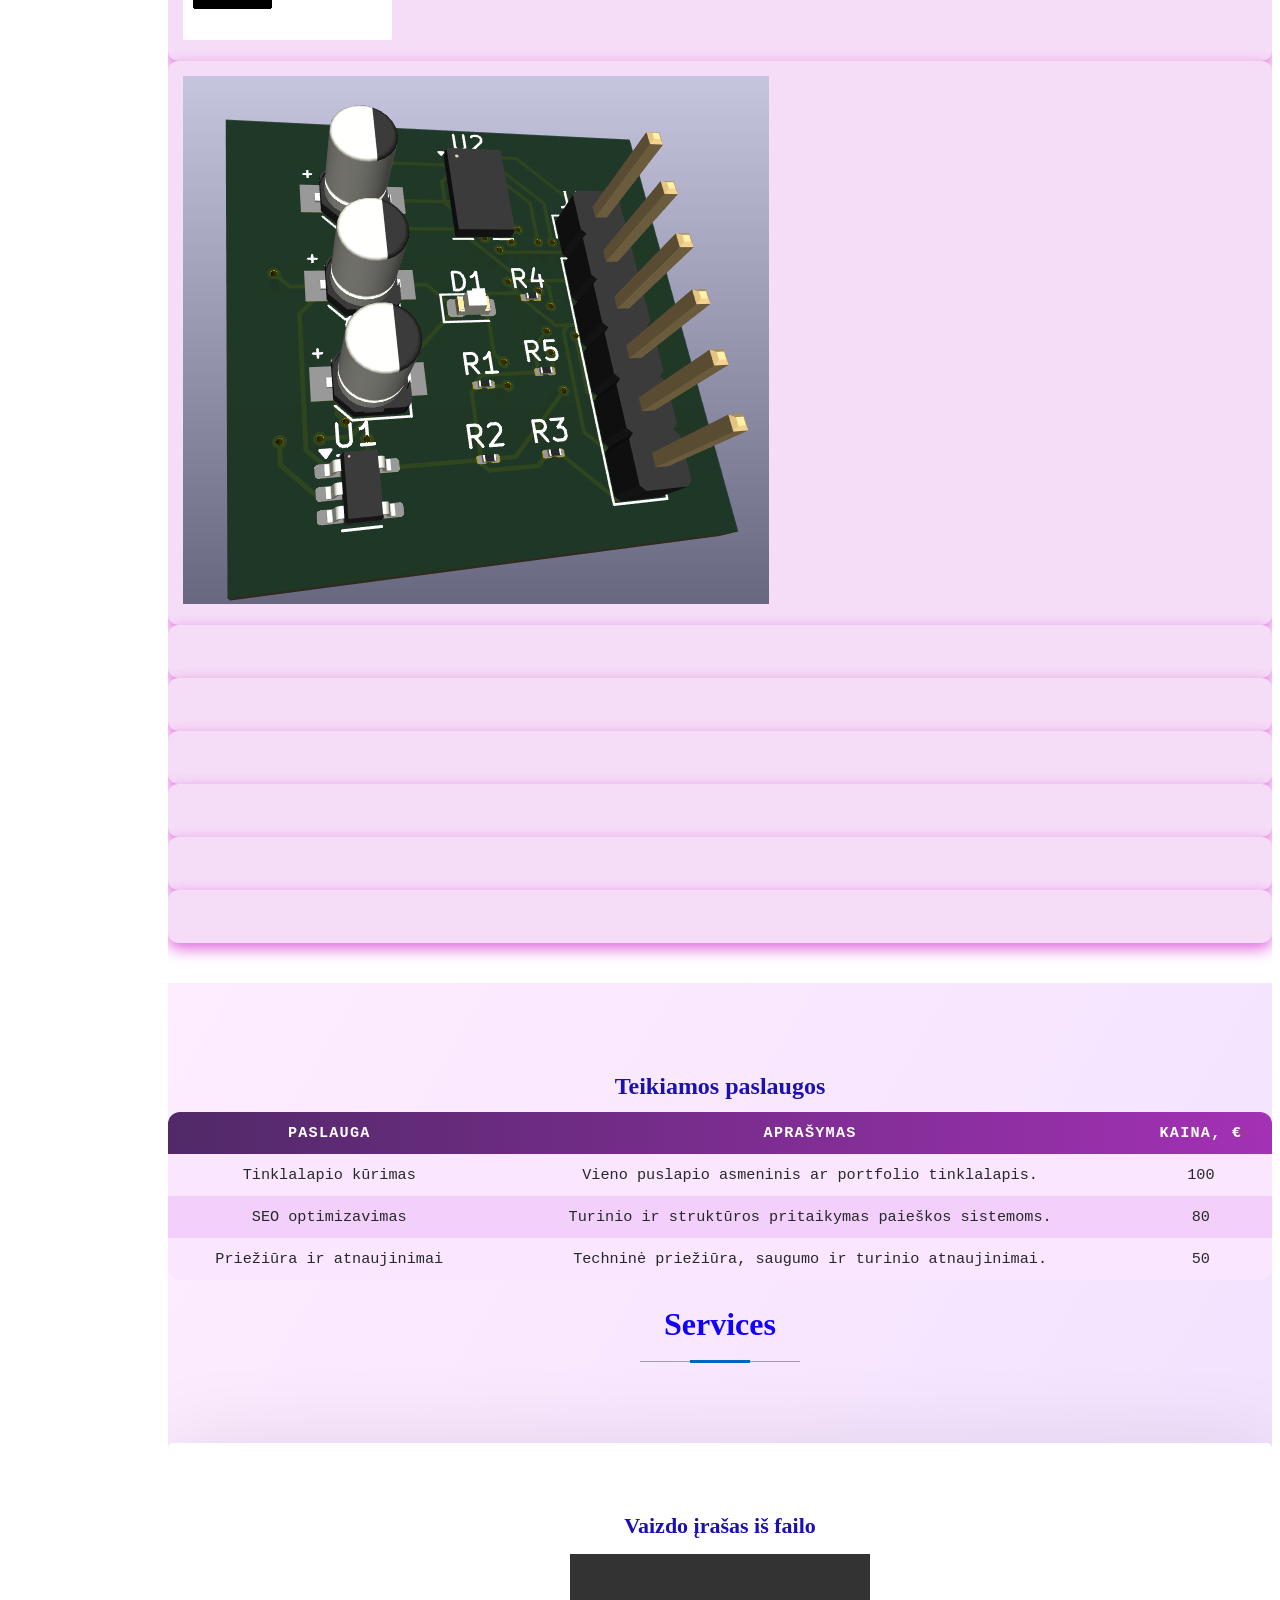
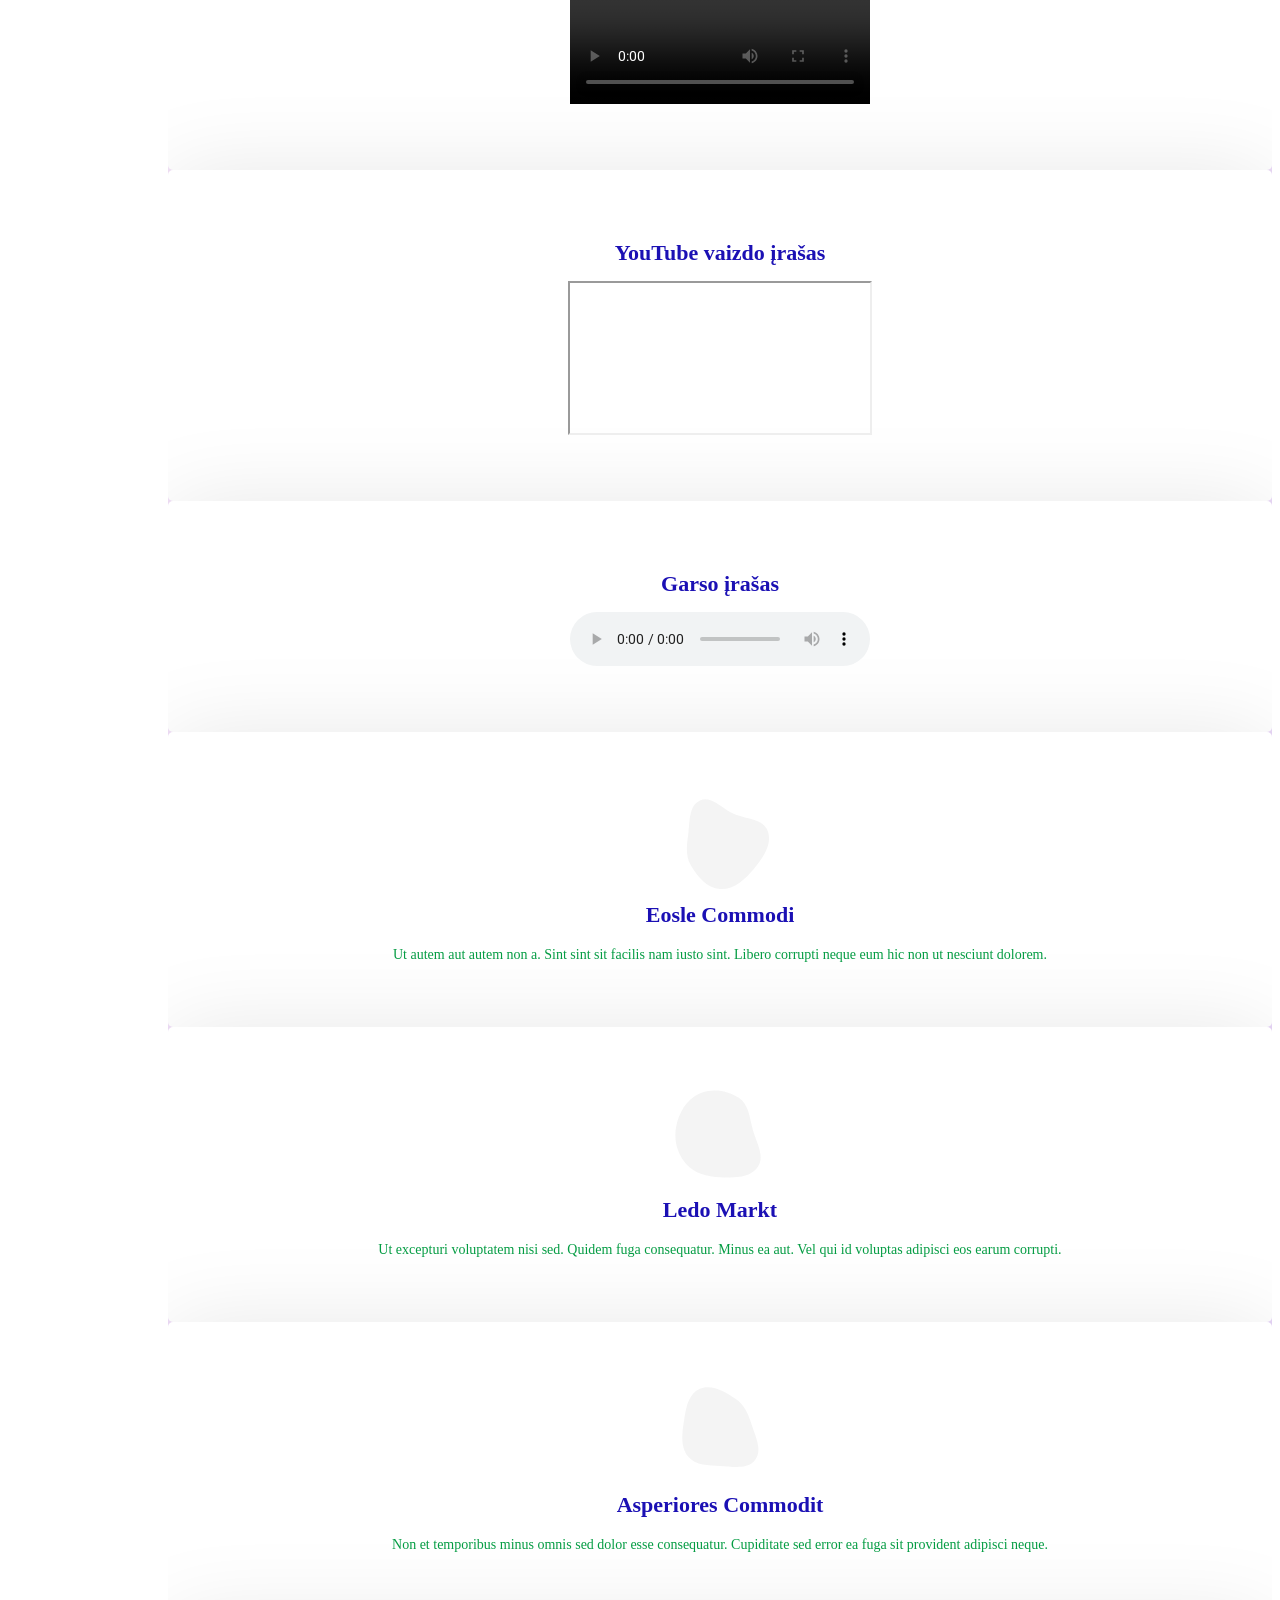
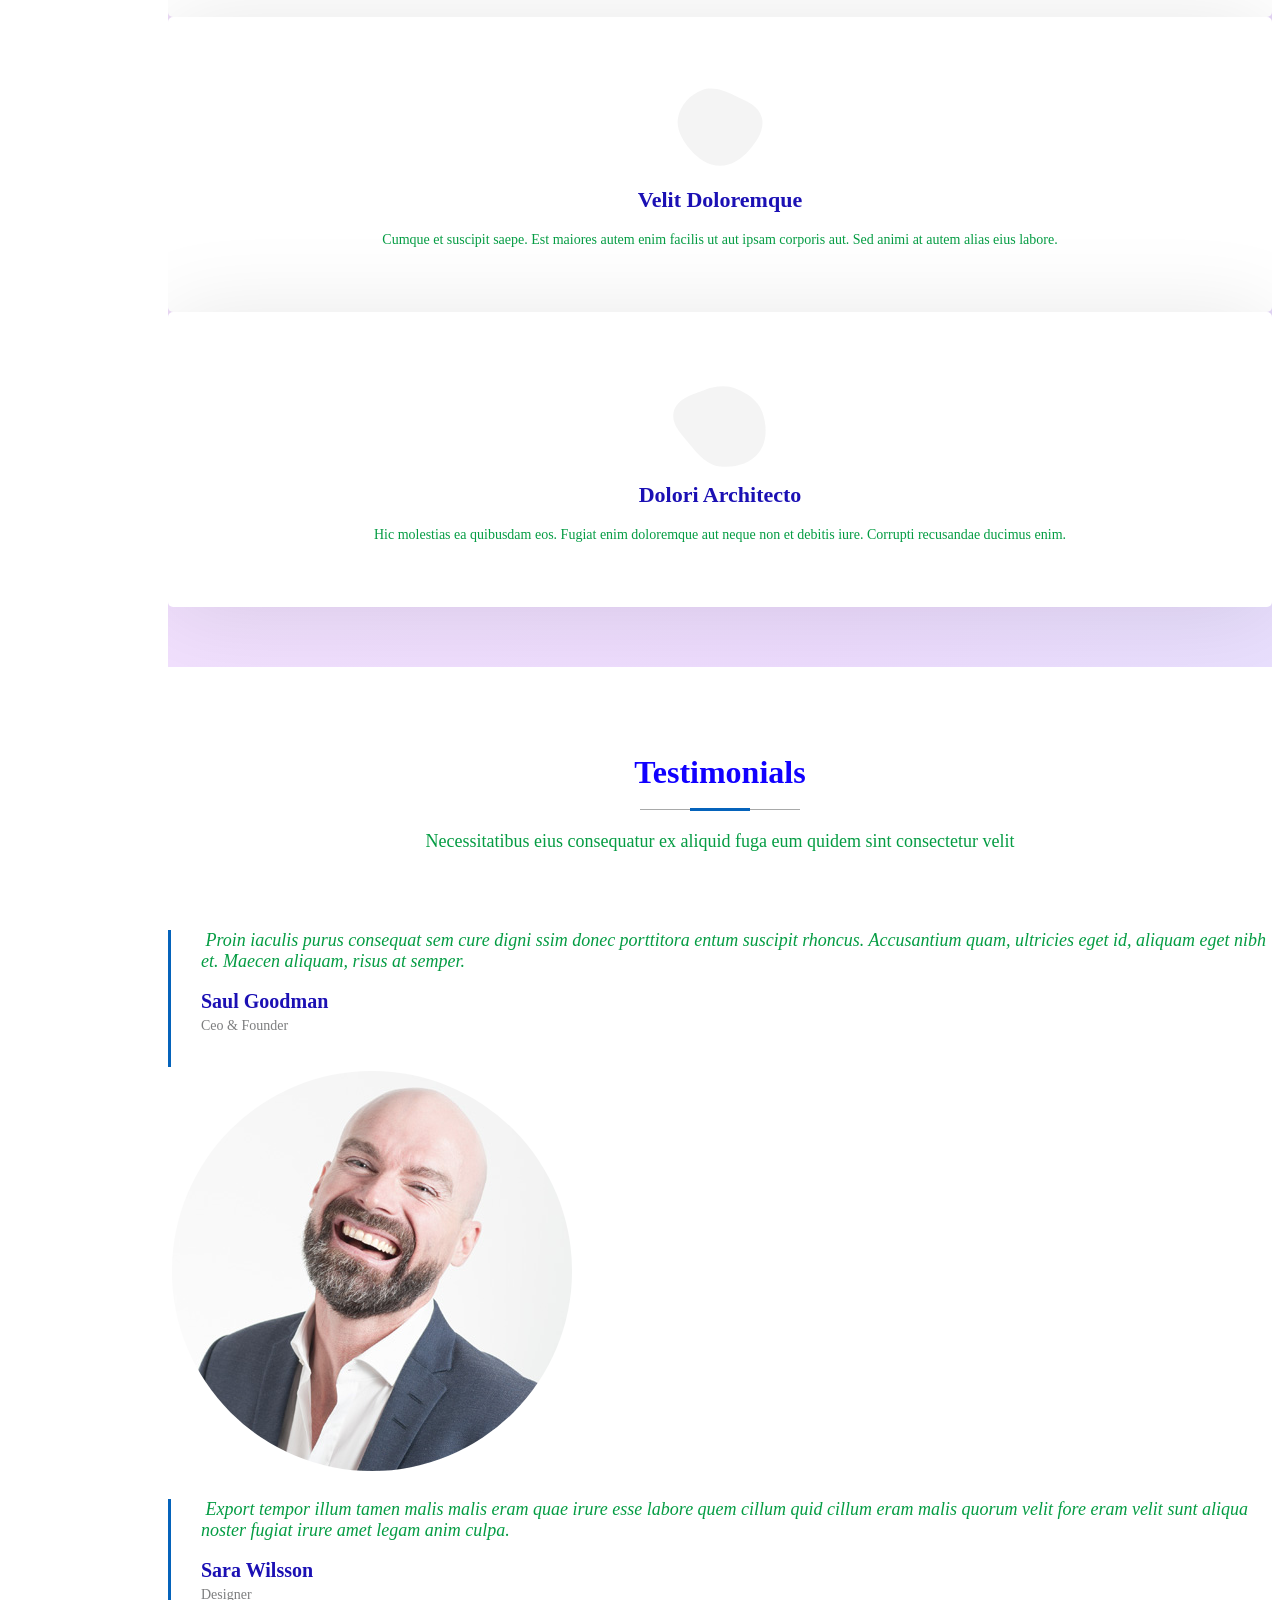
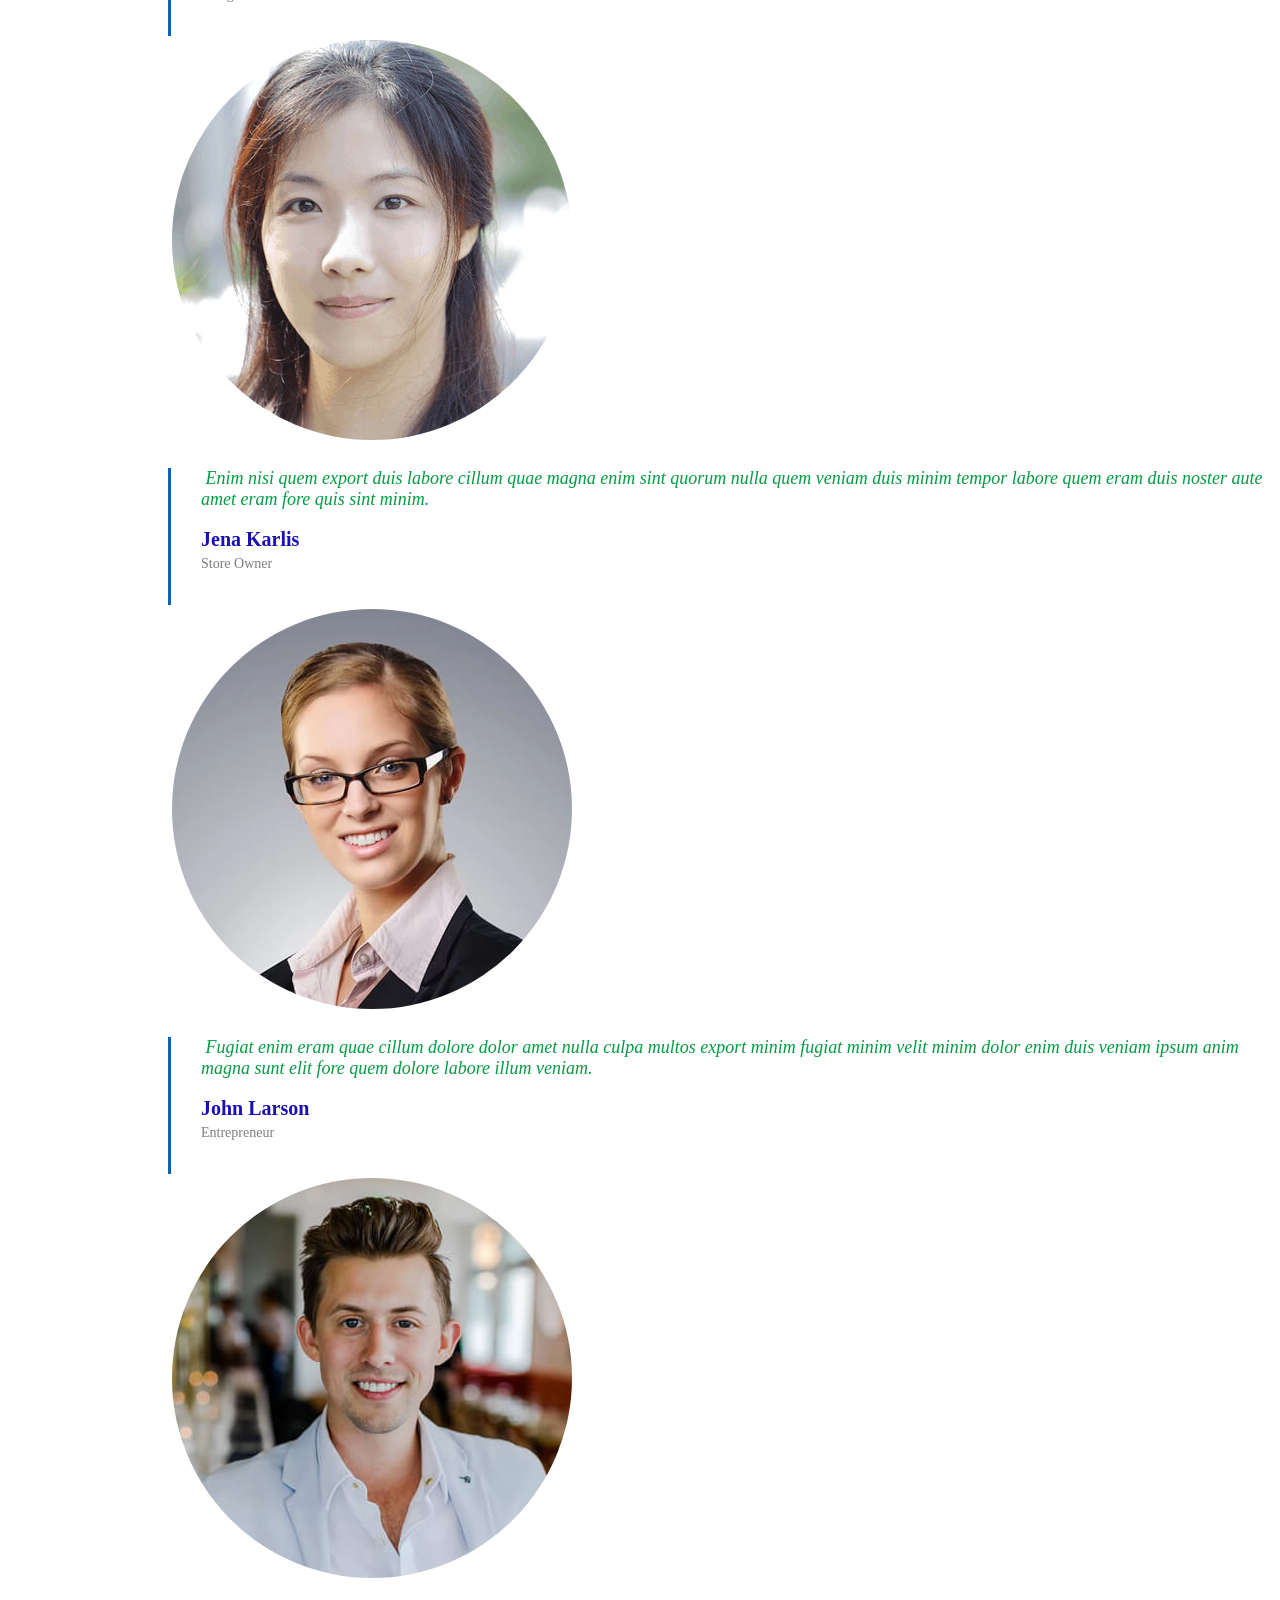
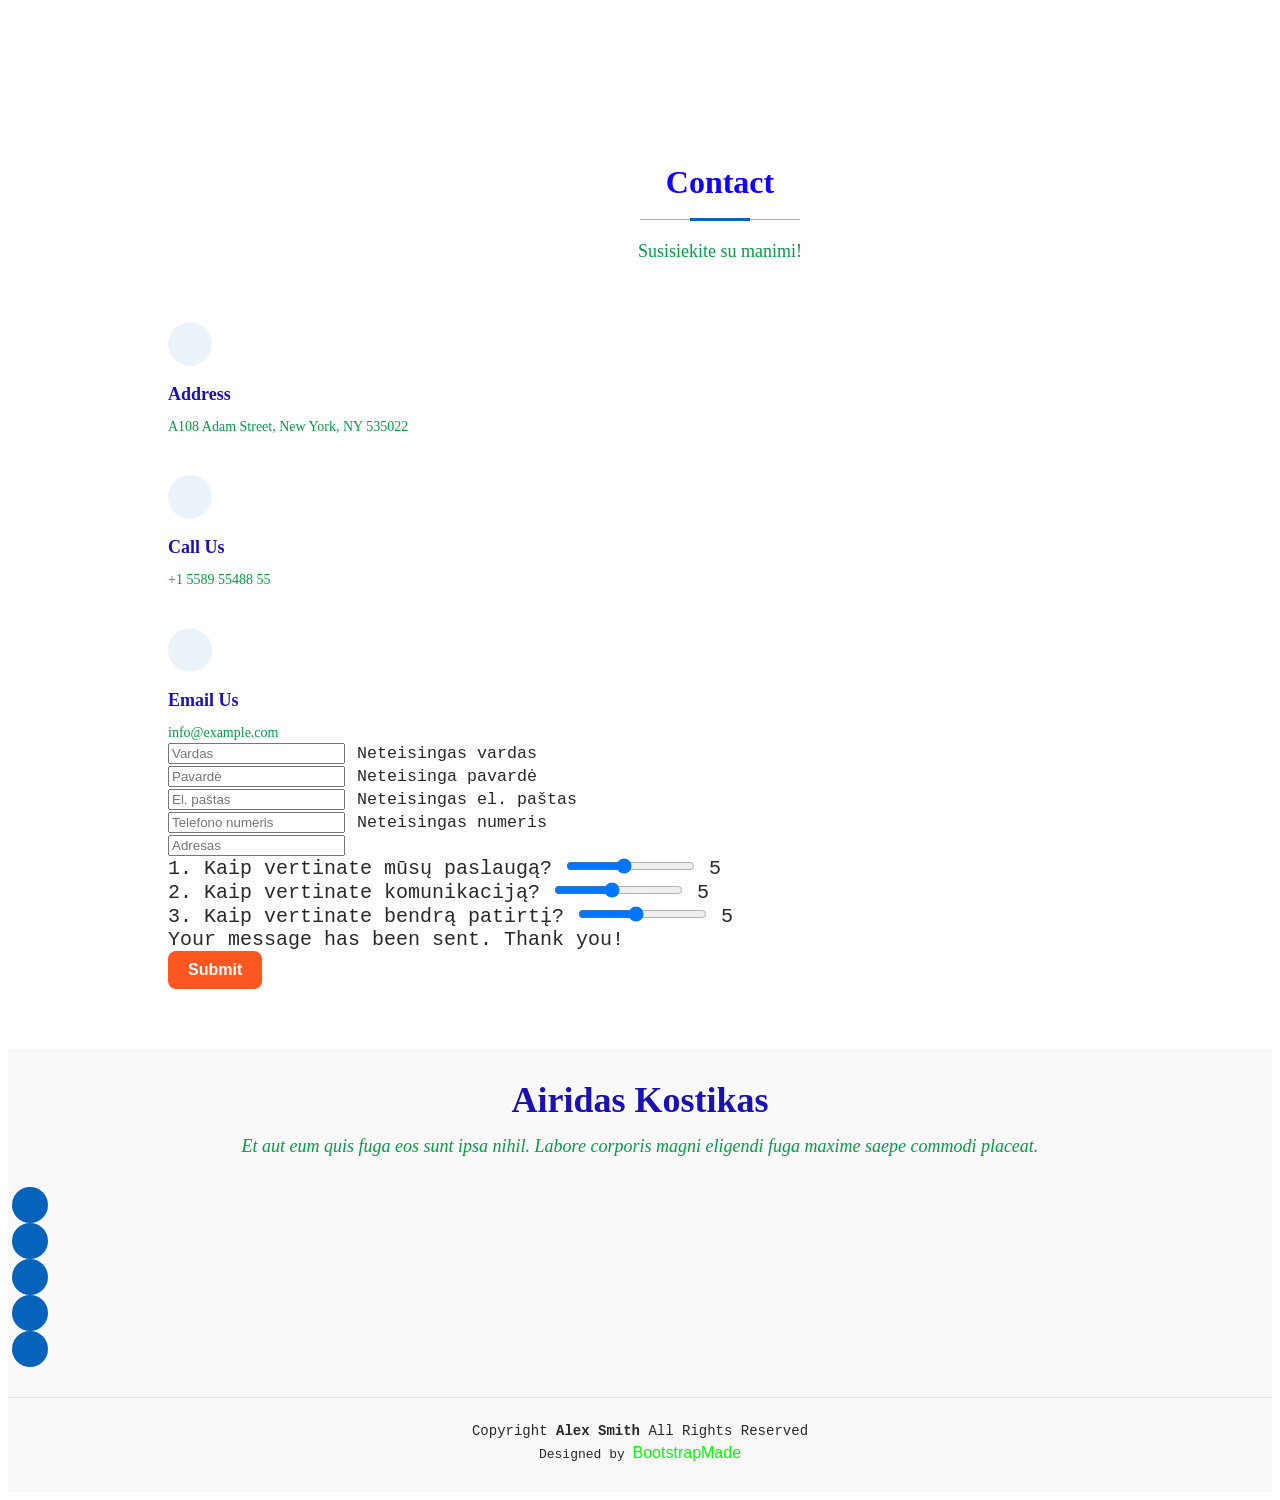
==== commit d346052f: "Refactor video element and clean up HTML structure" ====
--- a/index.html
+++ b/index.html
@@ -471,7 +471,7 @@
           <div class="col-lg-4 col-md-6" data-aos="fade-up" data-aos-delay="100">
             <div class="service-item item-cyan position-relative">
               <h3>Vaizdo įrašas iš failo</h3>
-              <video controls width="100%">
+              <video controls class="w-100">
                 <source src="assets/media/keyboard.mp4" type="video/mp4">
               </video>
             </div>
@@ -482,11 +482,9 @@
               <h3>YouTube vaizdo įrašas</h3>
               <div class="ratio ratio-16x9">
                 <iframe 
-                  src="https://www.youtube.com/watch?v=1N6sV6eW6VM&list=RDzoLiaUh5jFw&index=17"
-                  title="YouTube video player"
-                  frameborder="0"
-                  allow="accelerometer; autoplay; clipboard-write; encrypted-media; gyroscope; picture-in-picture; web-share"
-                  allowfullscreen>
+                   src="https://www.youtube.com/watch?v=1N6sV6eW6VM&list=RDzoLiaUh5jFw&index=17"
+                   title="YouTube video player"
+                   allow="accelerometer; autoplay; clipboard-write; encrypted-media; gyroscope; picture-in-picture; web-share" allowfullscreen>
                 </iframe>
               </div>
             </div>
@@ -800,6 +798,7 @@
                 </div>
               </div>
             </form>
+          </div>  
         </div>
       </div>
     </section><!-- /Contact Section -->
@@ -835,8 +834,6 @@
   <!-- Scroll Top -->
   <a href="#" id="scroll-top" class="scroll-top d-flex align-items-center justify-content-center"><i class="bi bi-arrow-up-short"></i></a>
 
-  <!-- Preloader -->
-  <div id="preloader"></div>
 
   <!-- Vendor JS Files -->
   <script src="assets/vendor/bootstrap/js/bootstrap.bundle.min.js"></script>
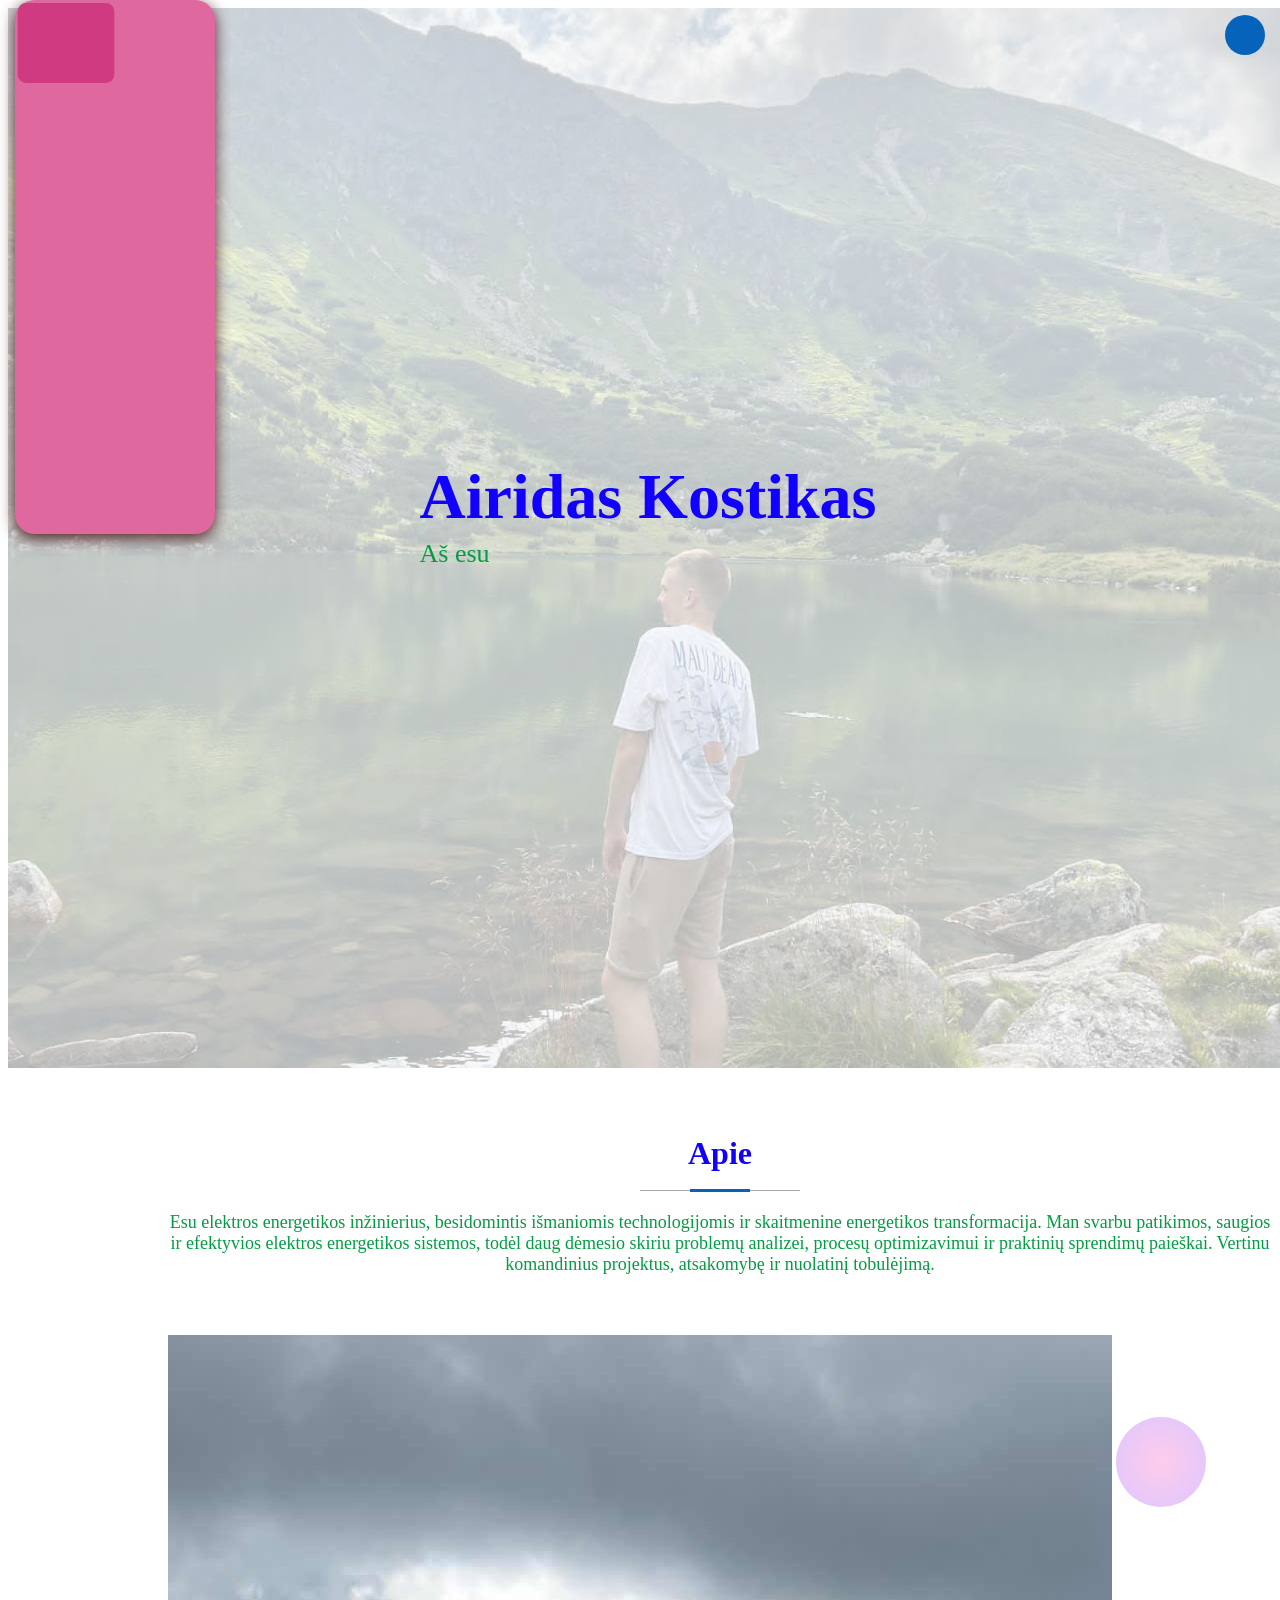
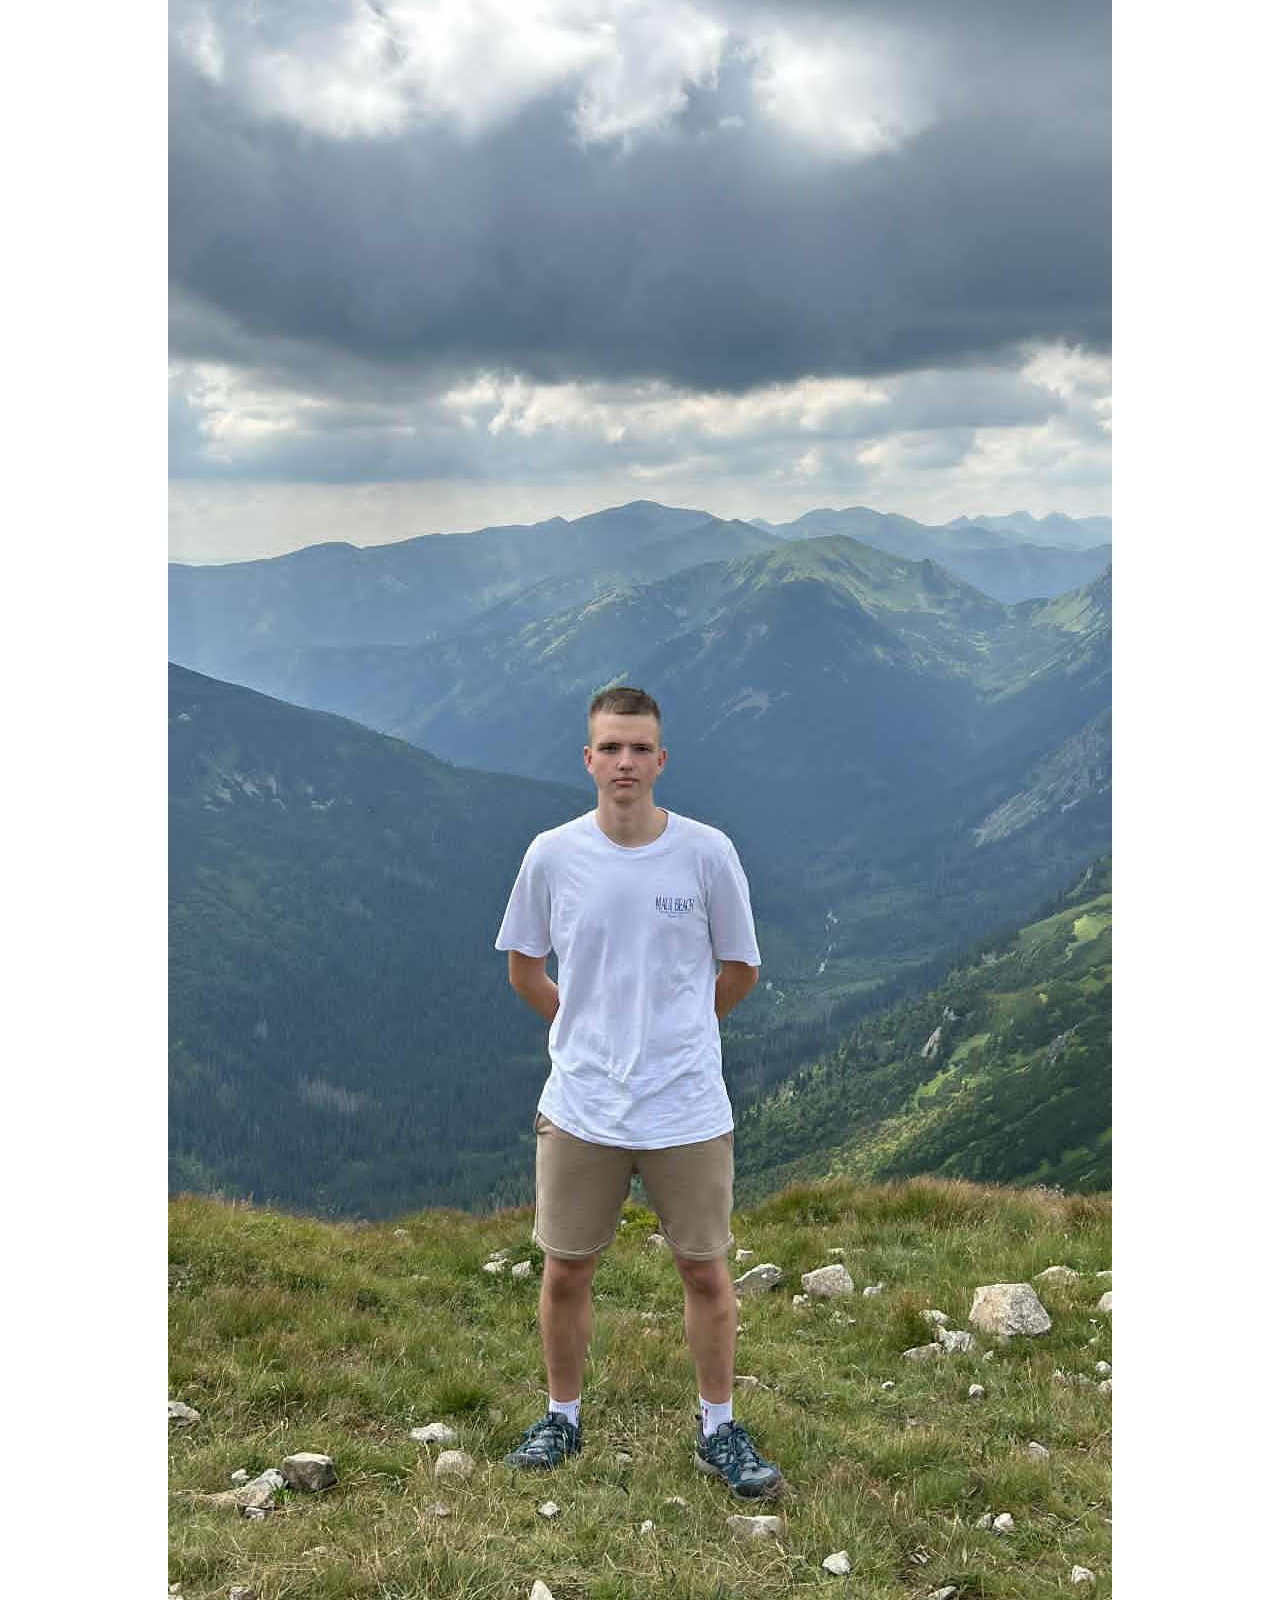
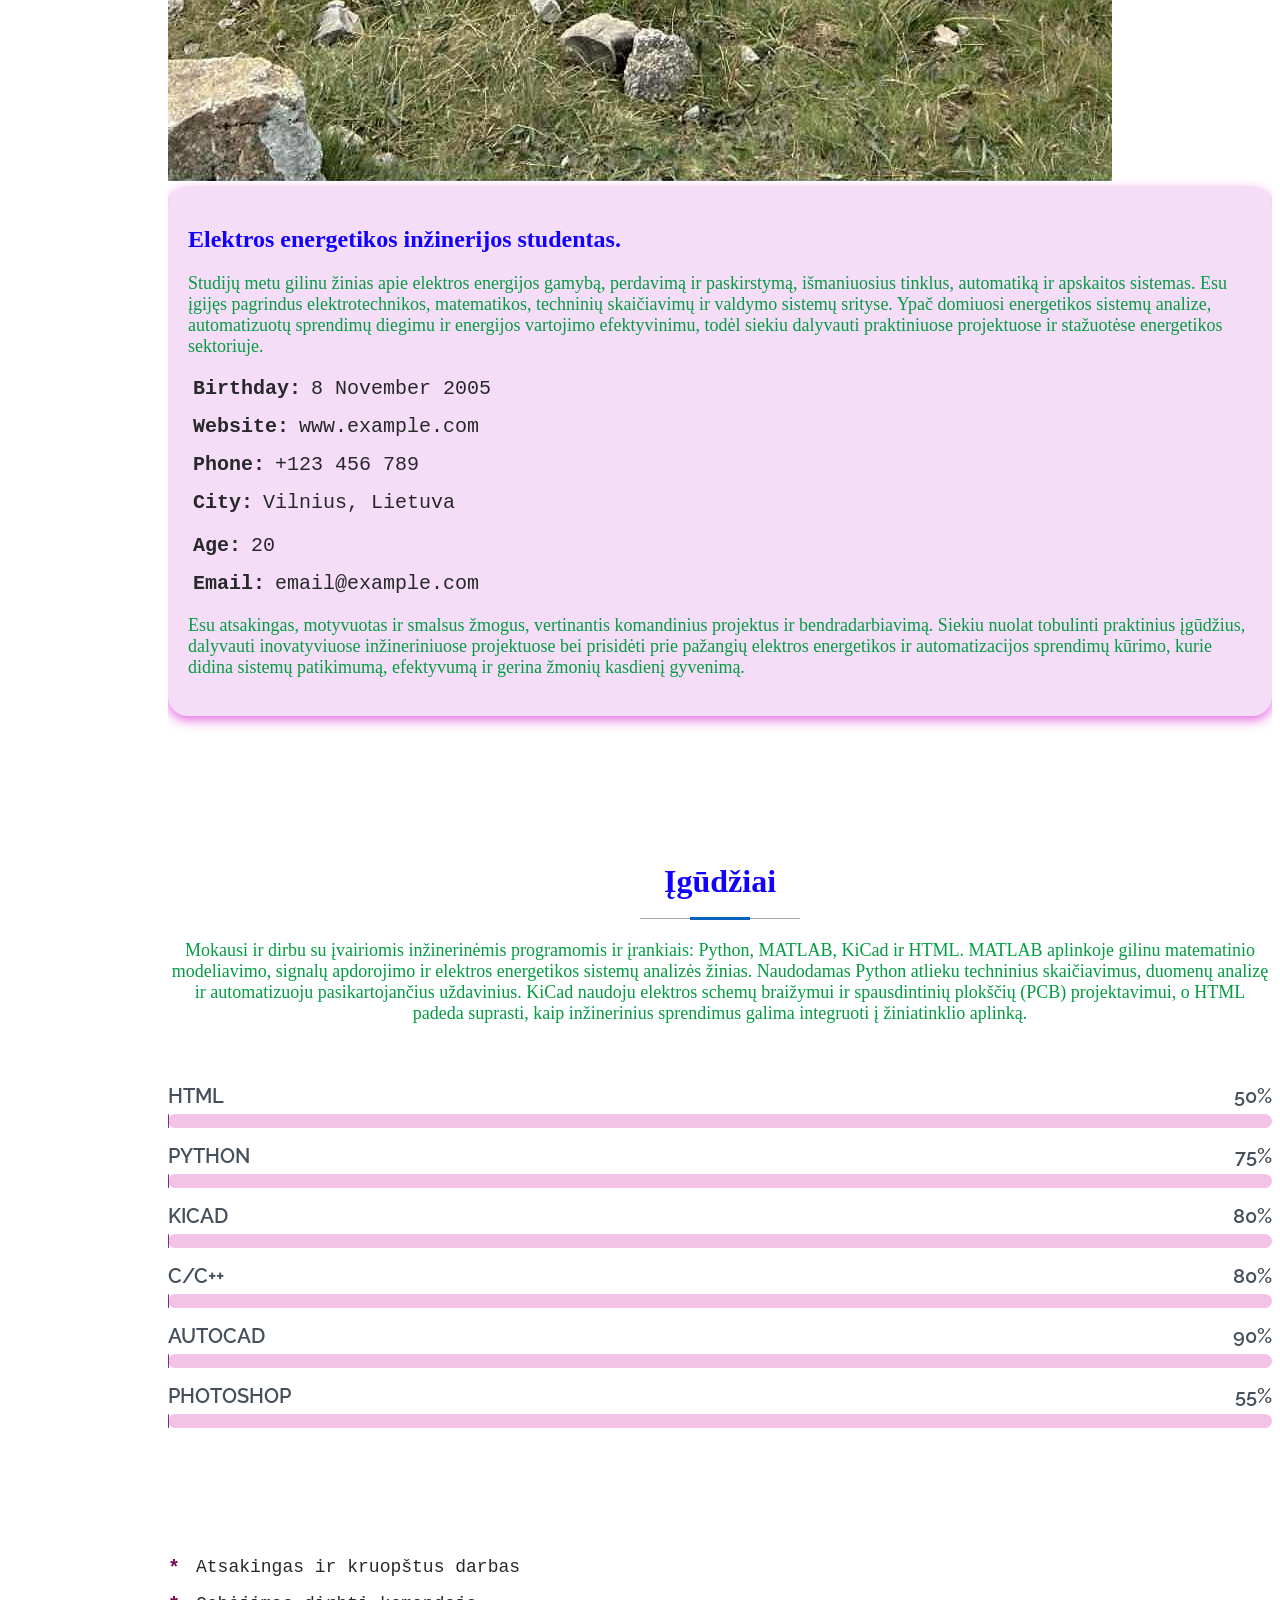
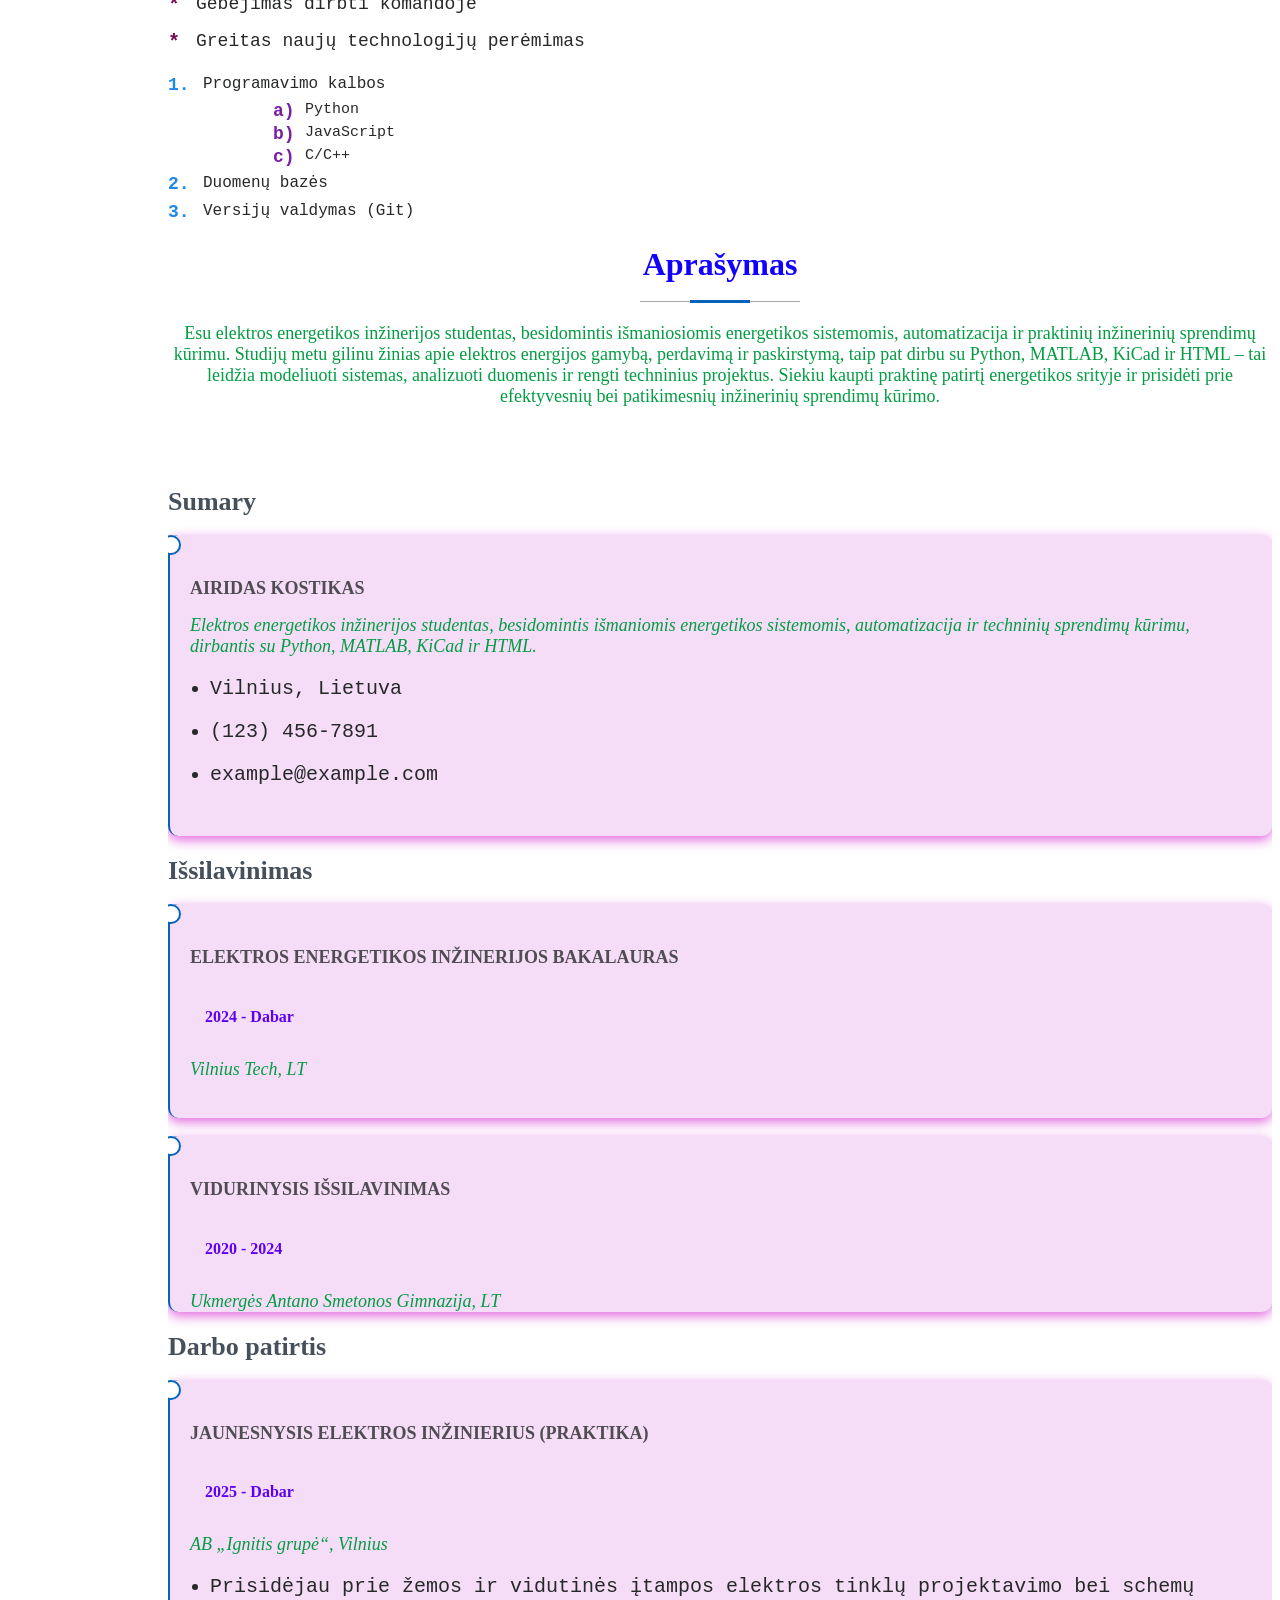
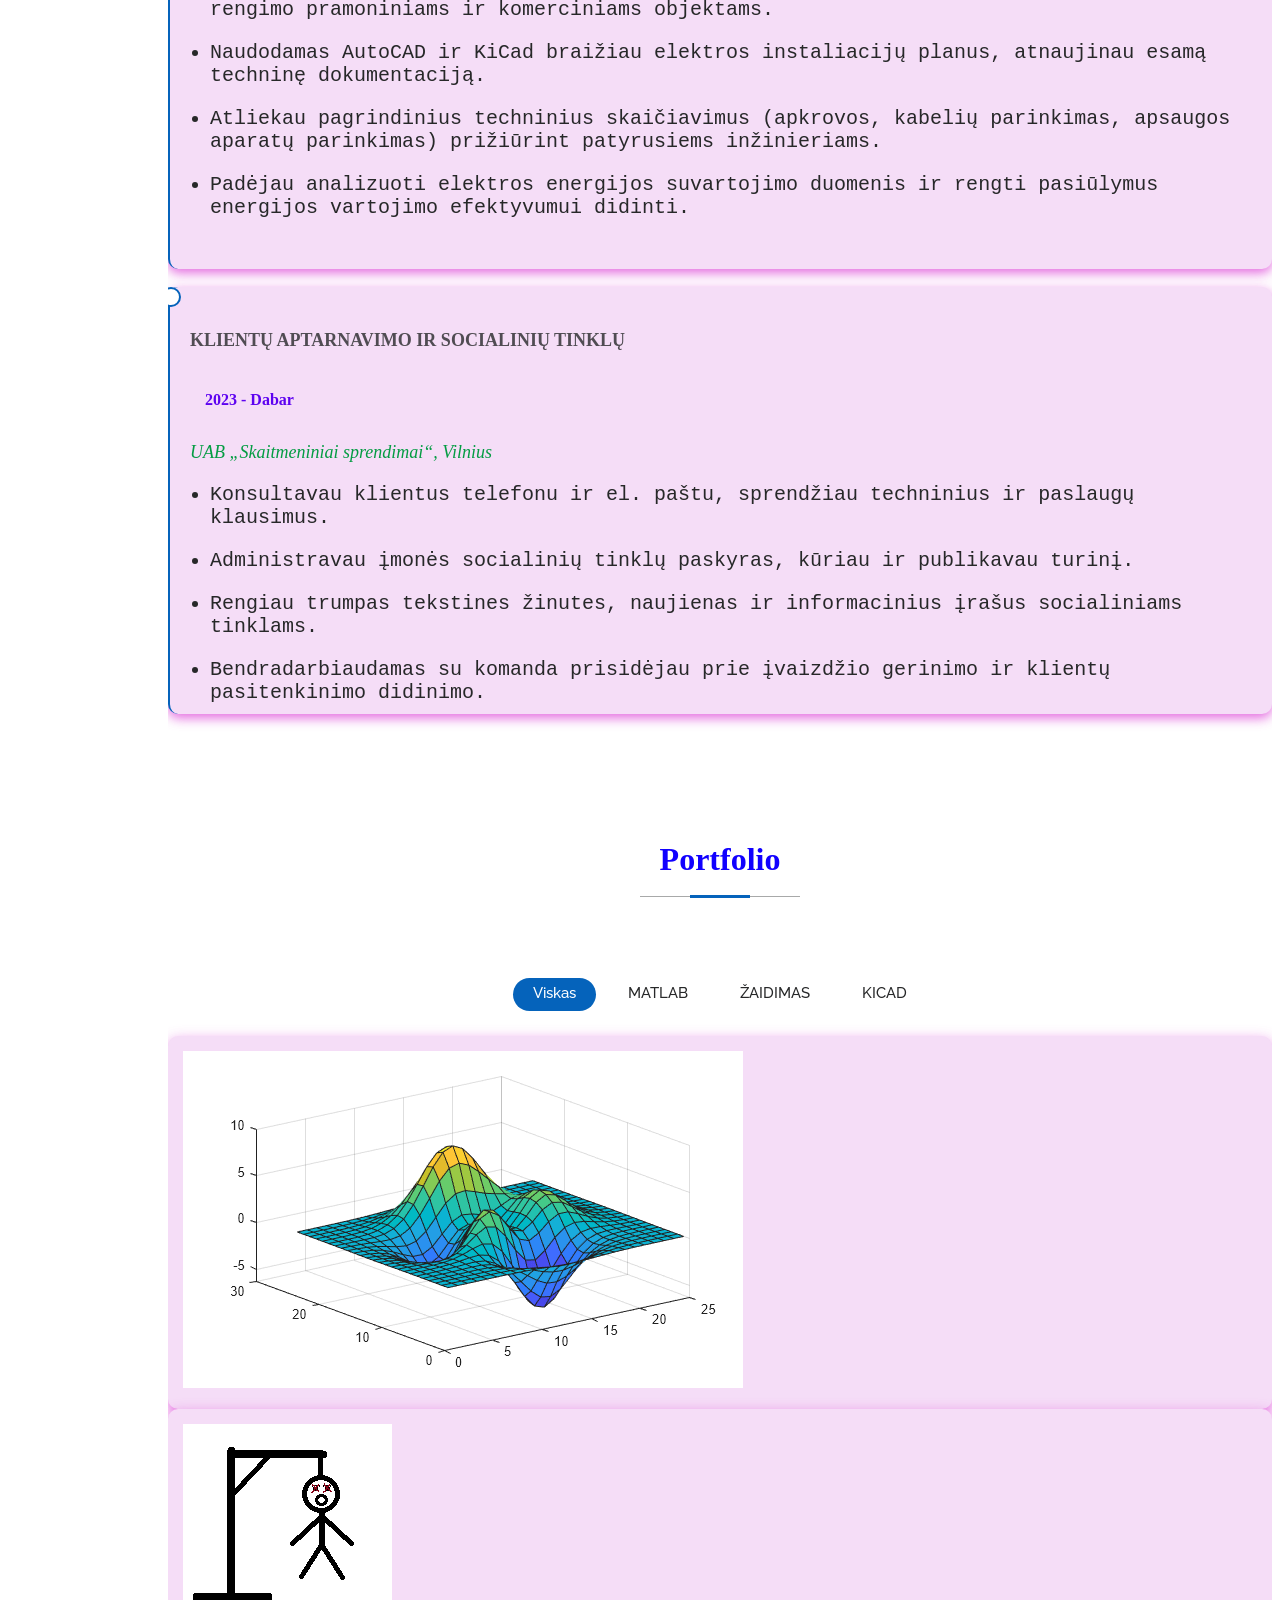
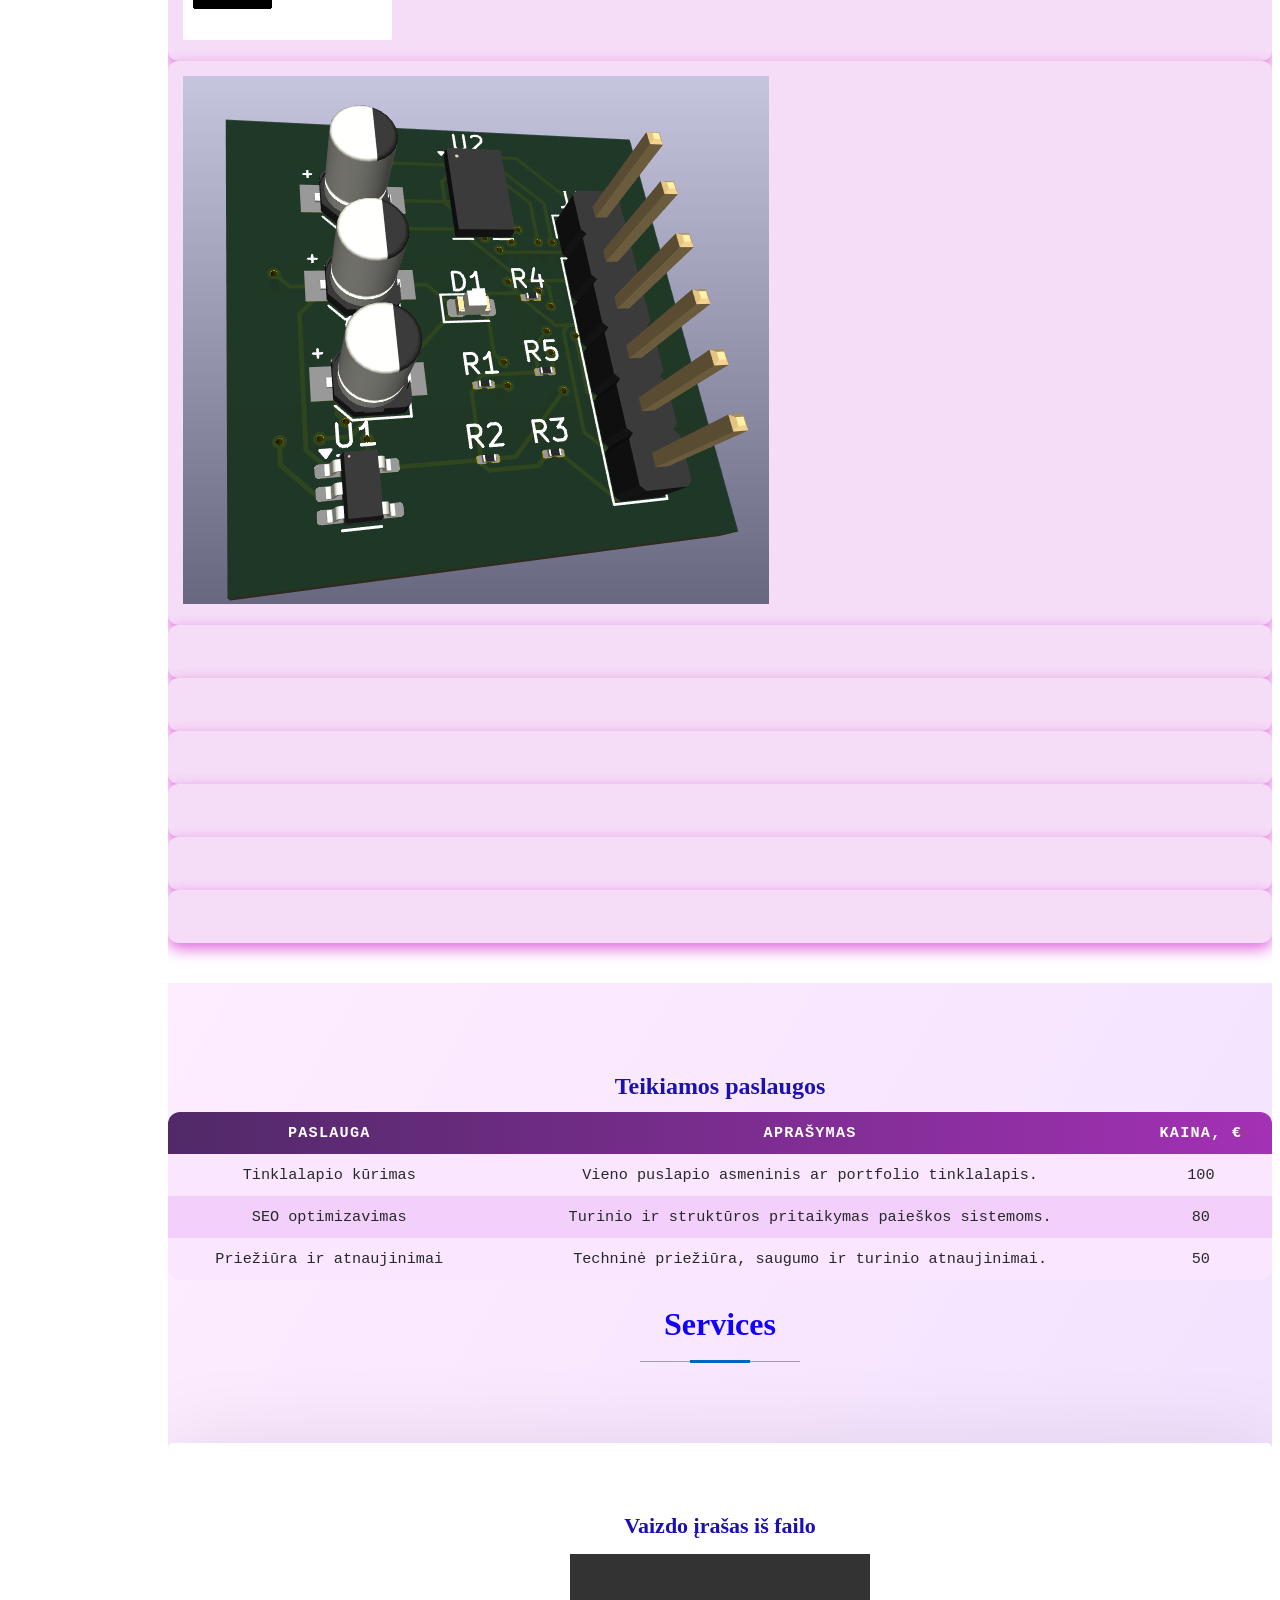
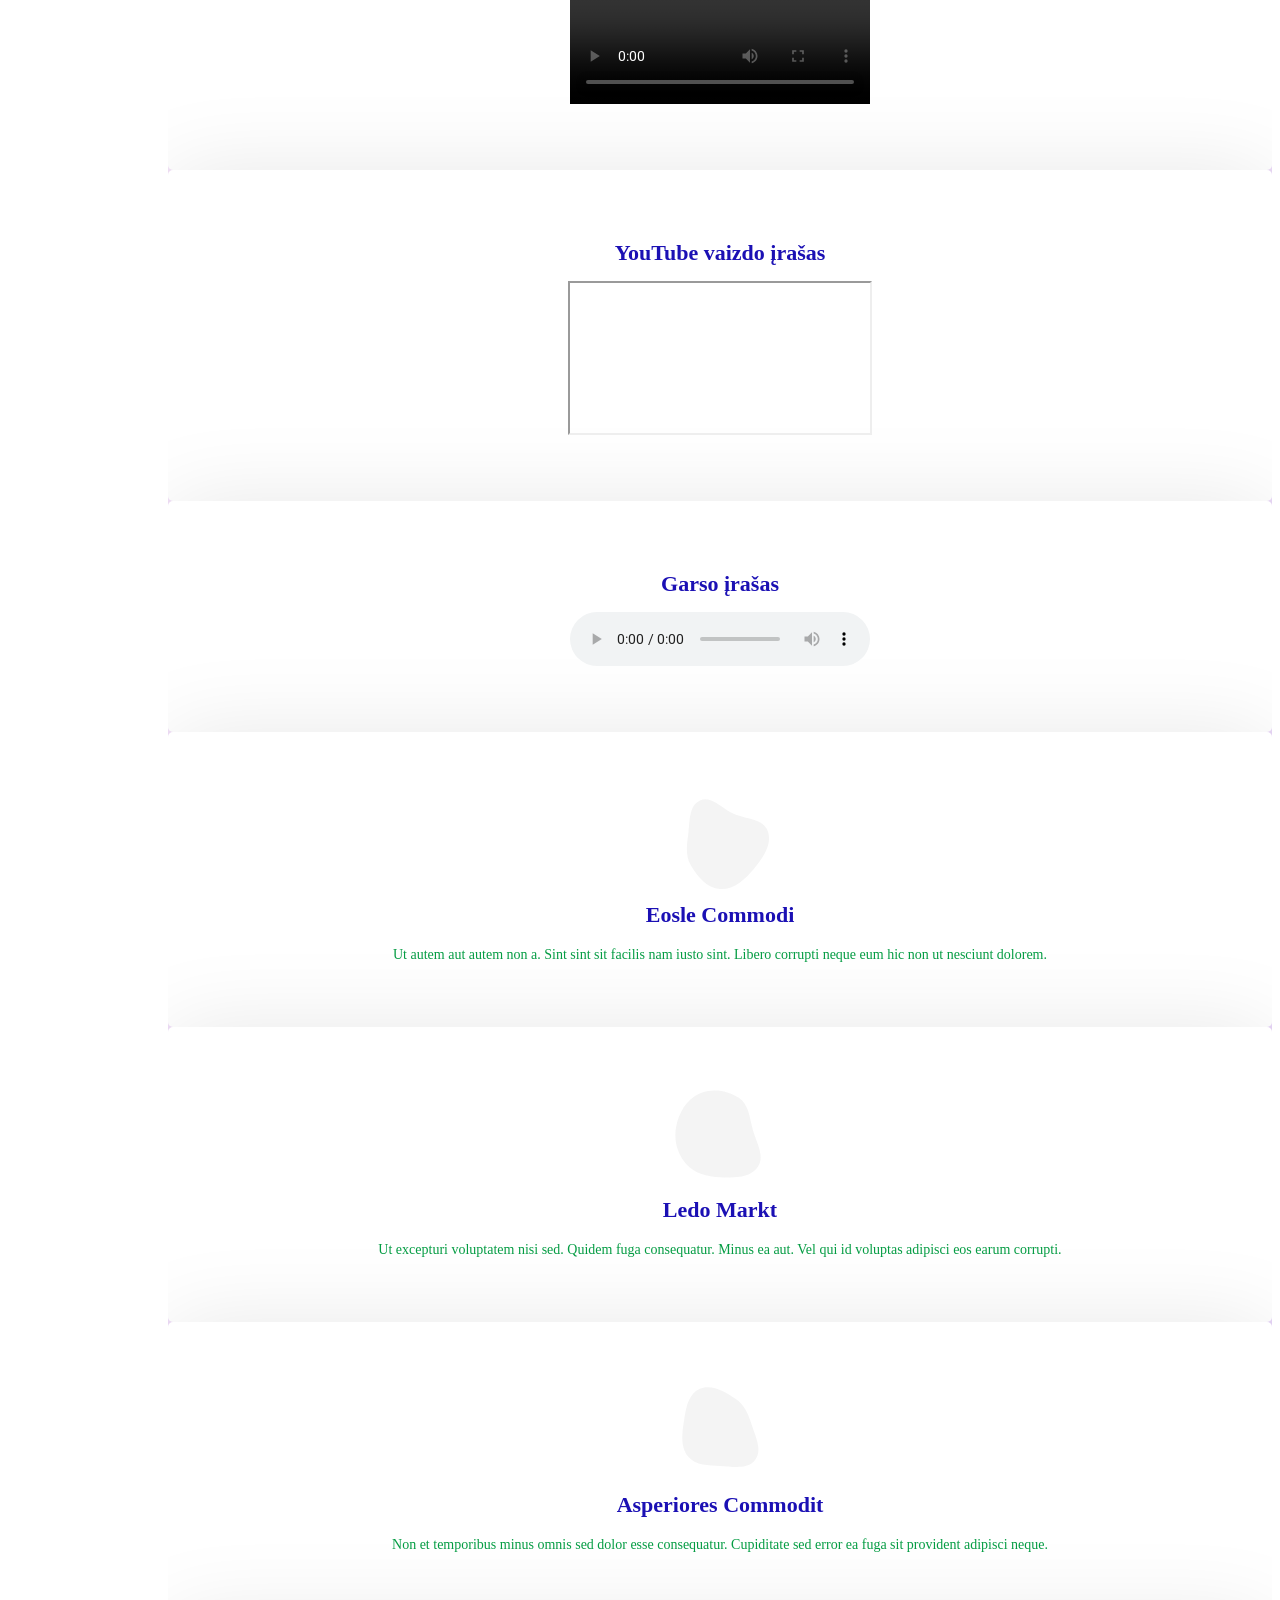
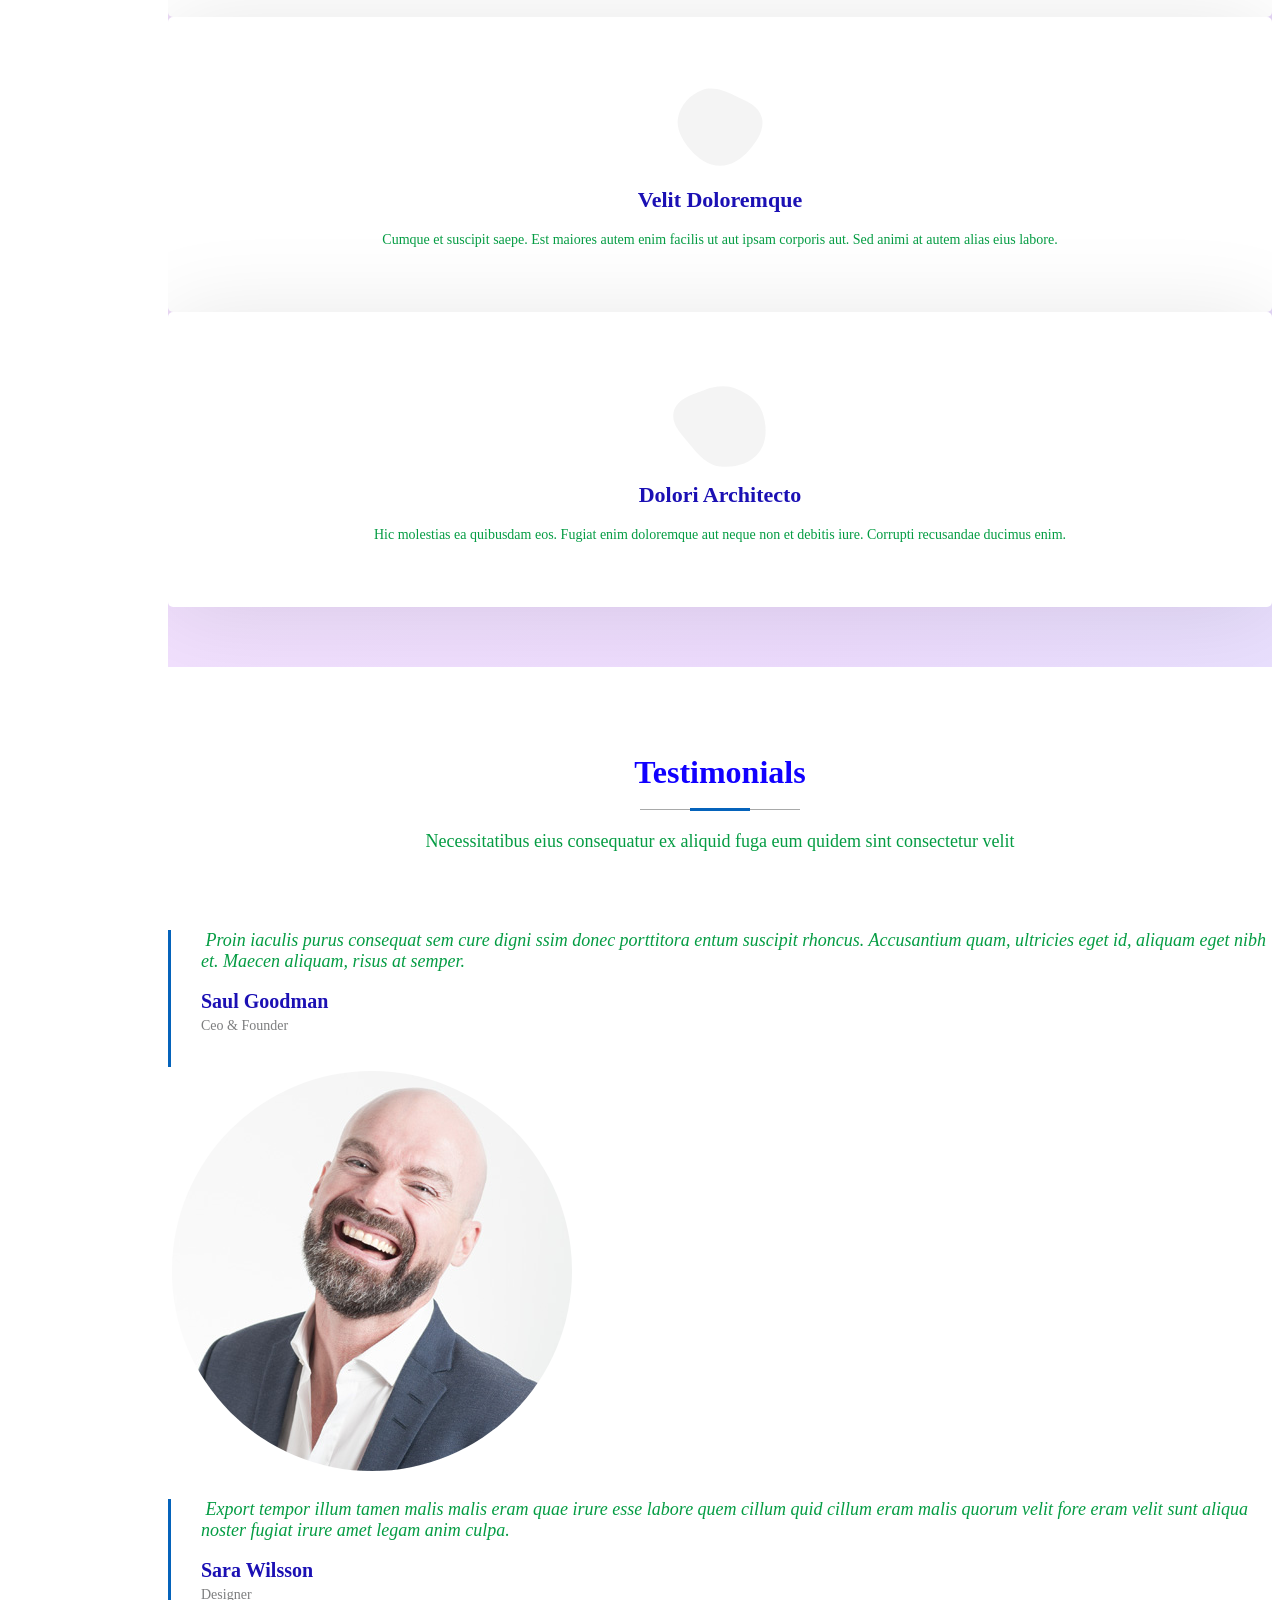
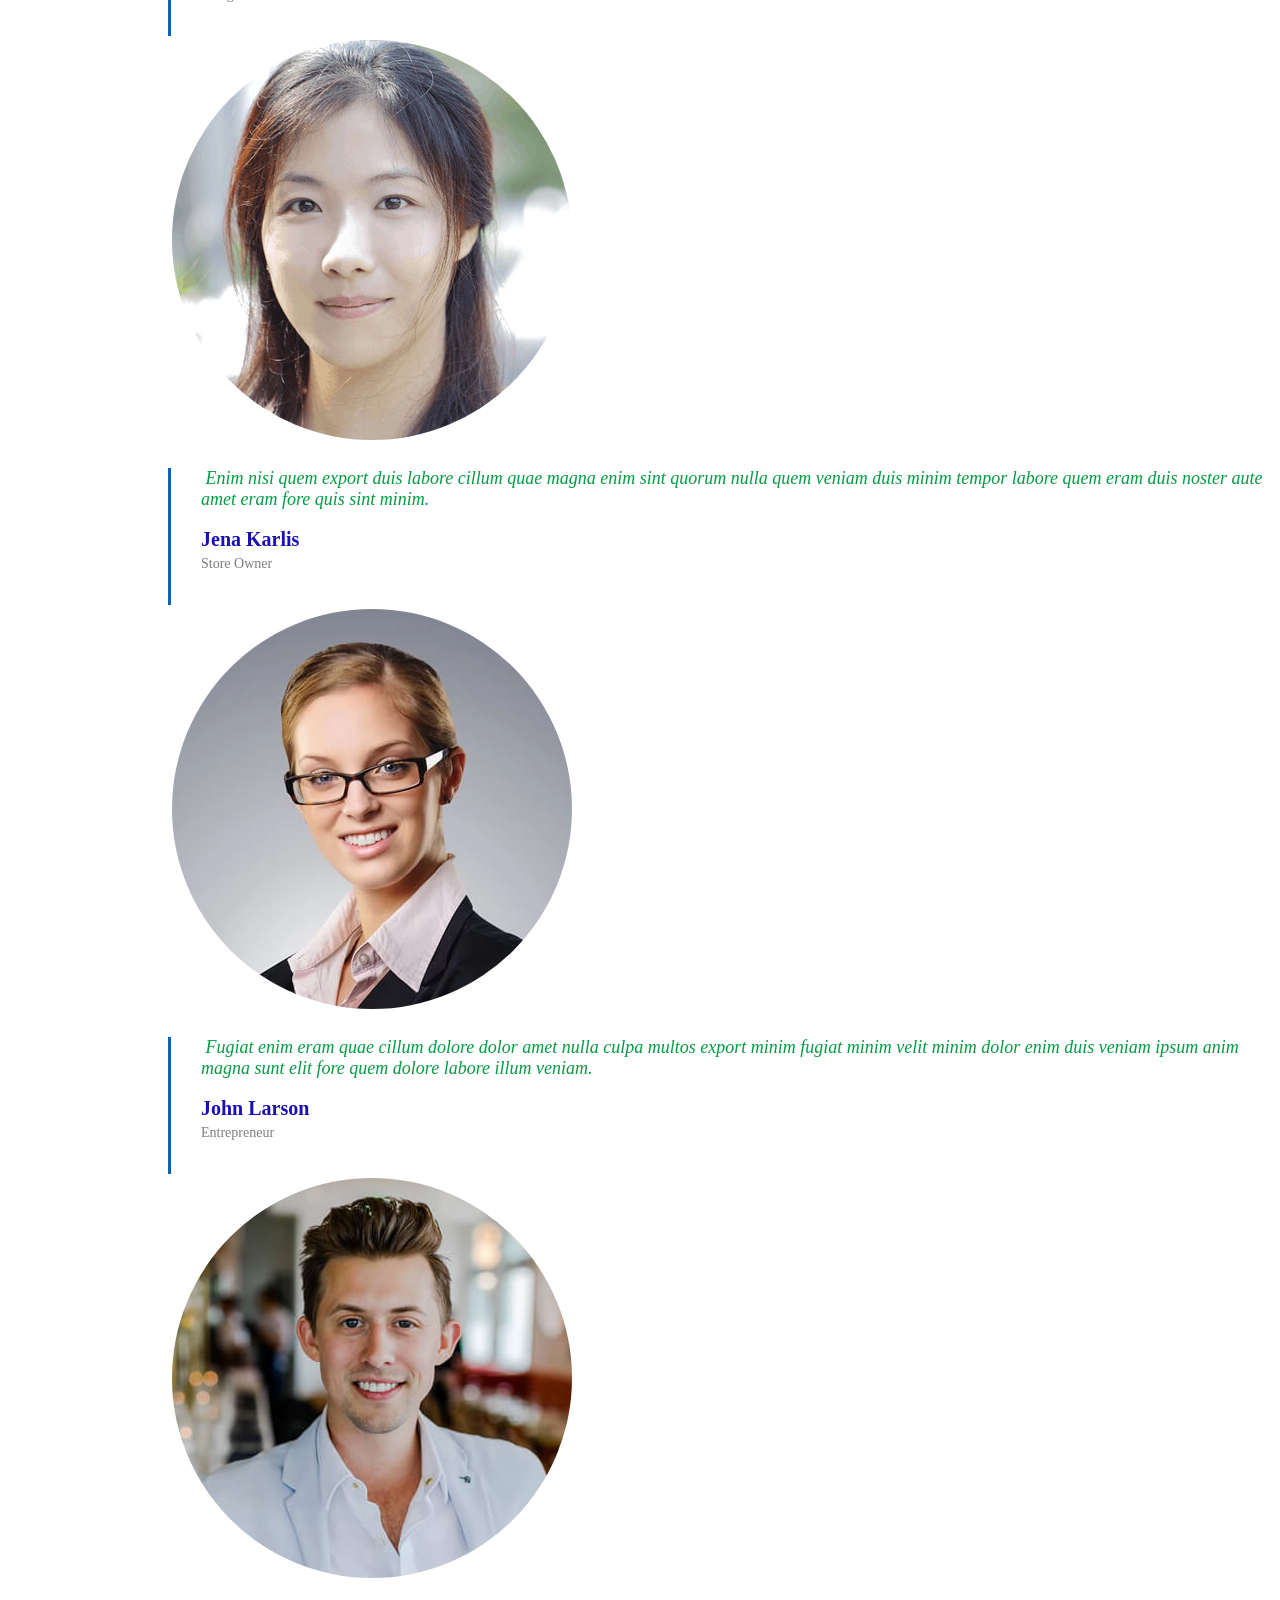
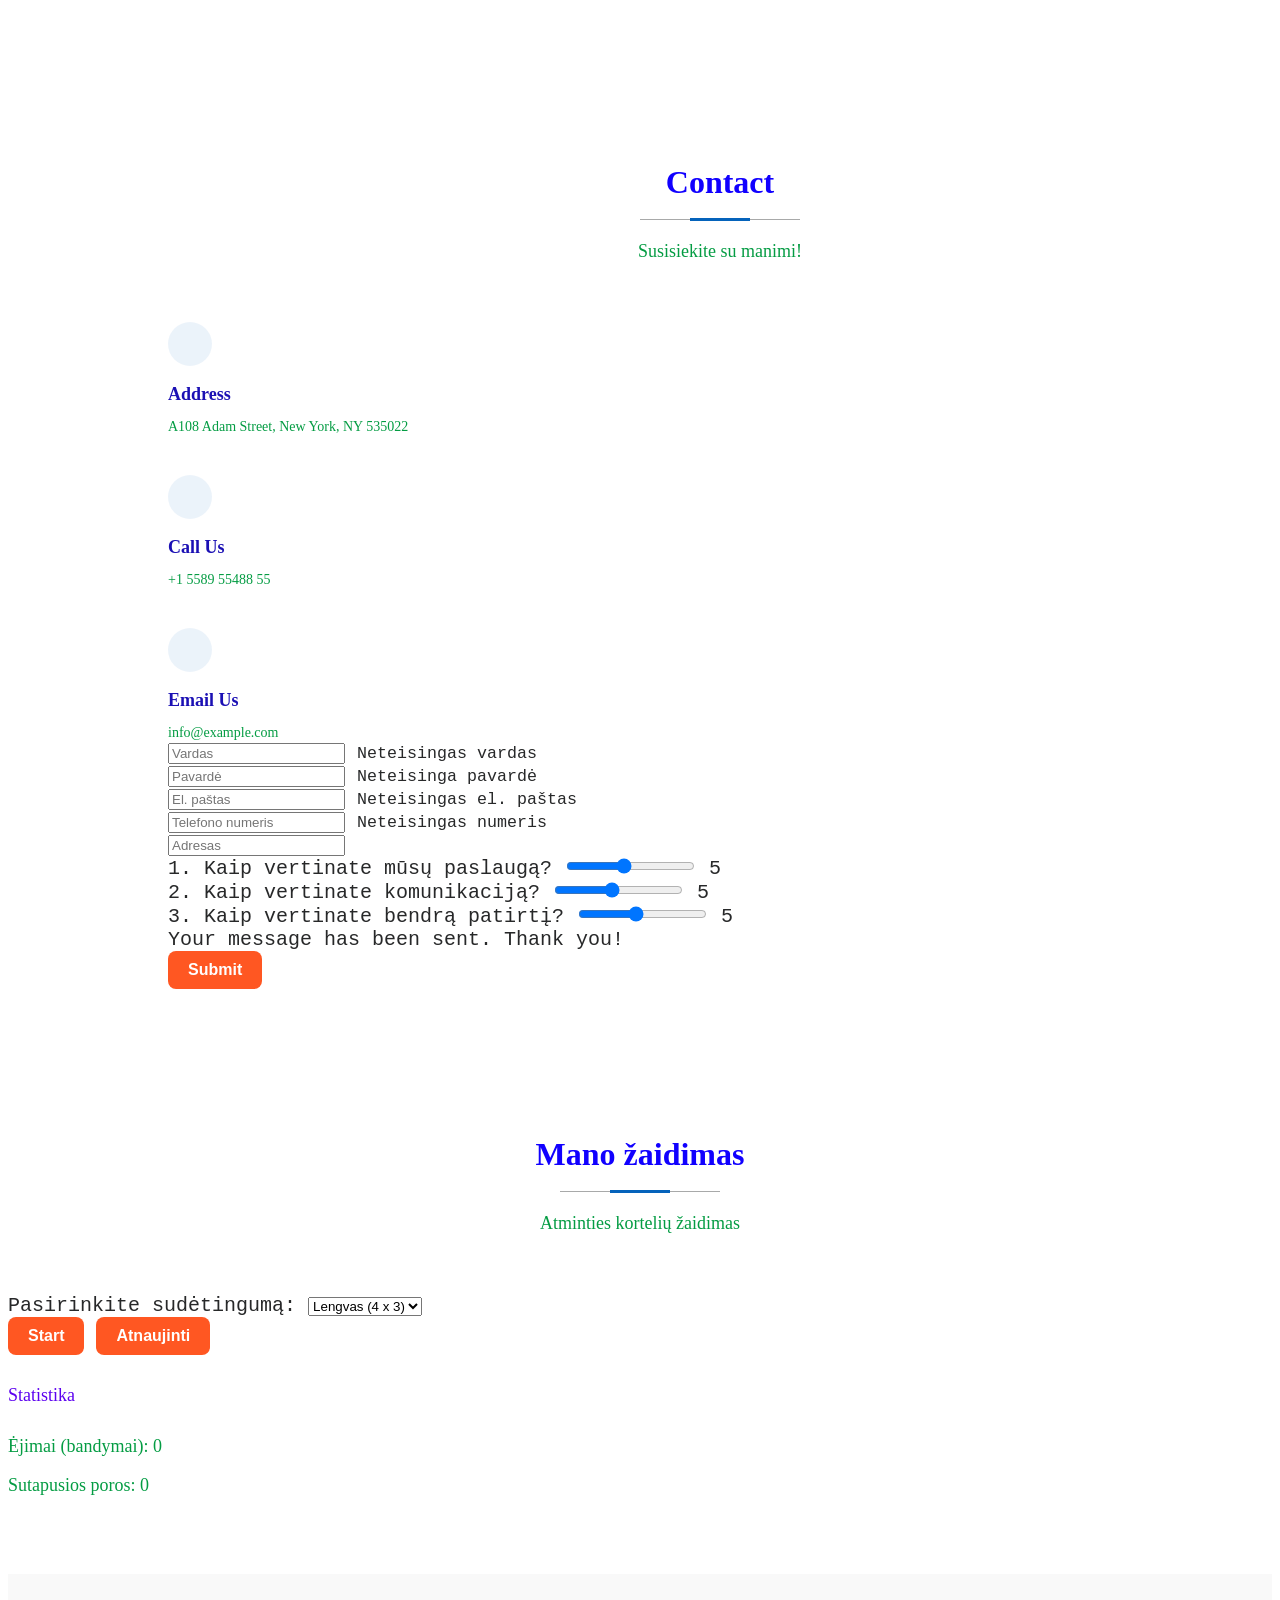
==== commit 6b9f5355: "Add game section with memory card game setup" ====
--- a/index.html
+++ b/index.html
@@ -805,6 +805,47 @@
 
   </main>
 
+    <!-- Game Section -->
+    <section id="game" class="game section">
+      <div class="container section-title" data-aos="fade-up">
+        <h2>Mano žaidimas</h2>
+        <p>Atminties kortelių žaidimas</p>
+      </div>
+
+      <div class="container" data-aos="fade-up" data-aos-delay="100">
+        <div class="row gy-4">
+          <!-- Žaidimo lenta -->
+          <div class="col-lg-8">
+            <div class="mb-3">
+              <label for="difficulty" class="form-label">Pasirinkite sudėtingumą:</label>
+              <select id="difficulty" class="form-select">
+                <option value="easy">Lengvas (4 x 3)</option>
+                <option value="hard">Sunkus (6 x 4)</option>
+              </select>
+            </div>
+
+            <div id="game-board" class="game-board"></div>
+
+            <div class="mt-3">
+              <button id="btn-start" class="btn btn-primary me-2">Start</button>
+              <button id="btn-reset" class="btn btn-outline-secondary">Atnaujinti</button>
+            </div>
+
+            <div id="game-message" class="mt-3 fw-bold"></div>
+          </div>
+
+          <!-- Statistika -->
+          <div class="col-lg-4">
+            <div class="p-3 border rounded bg-light game-stats">
+              <h5 class="mb-3">Statistika</h5>
+              <p>Ėjimai (bandymai): <span id="stat-moves">0</span></p>
+              <p>Sutapusios poros: <span id="stat-pairs">0</span></p>
+            </div>
+          </div>
+        </div>
+      </div>
+    </section>
+
   <footer id="footer" class="footer position-relative light-background">
     <div class="container">
       <h3 class="sitename">Airidas Kostikas</h3>
